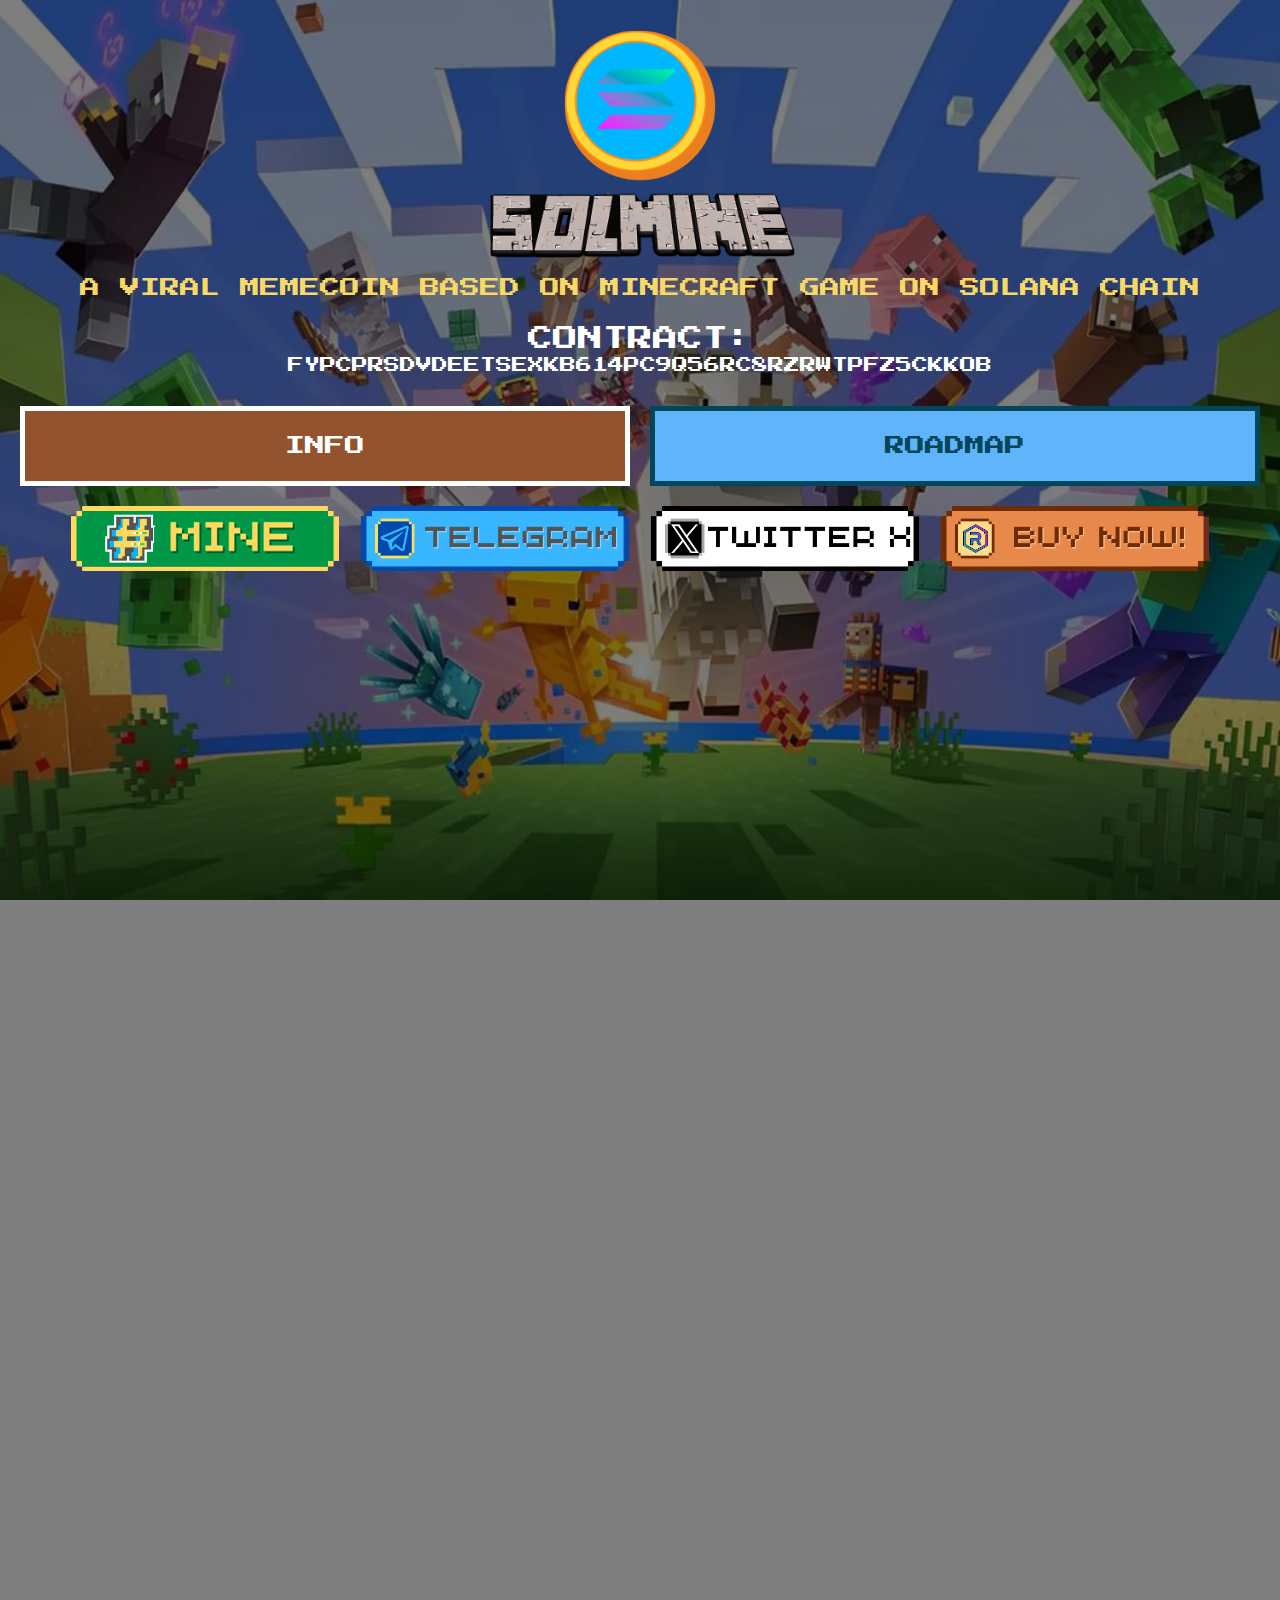
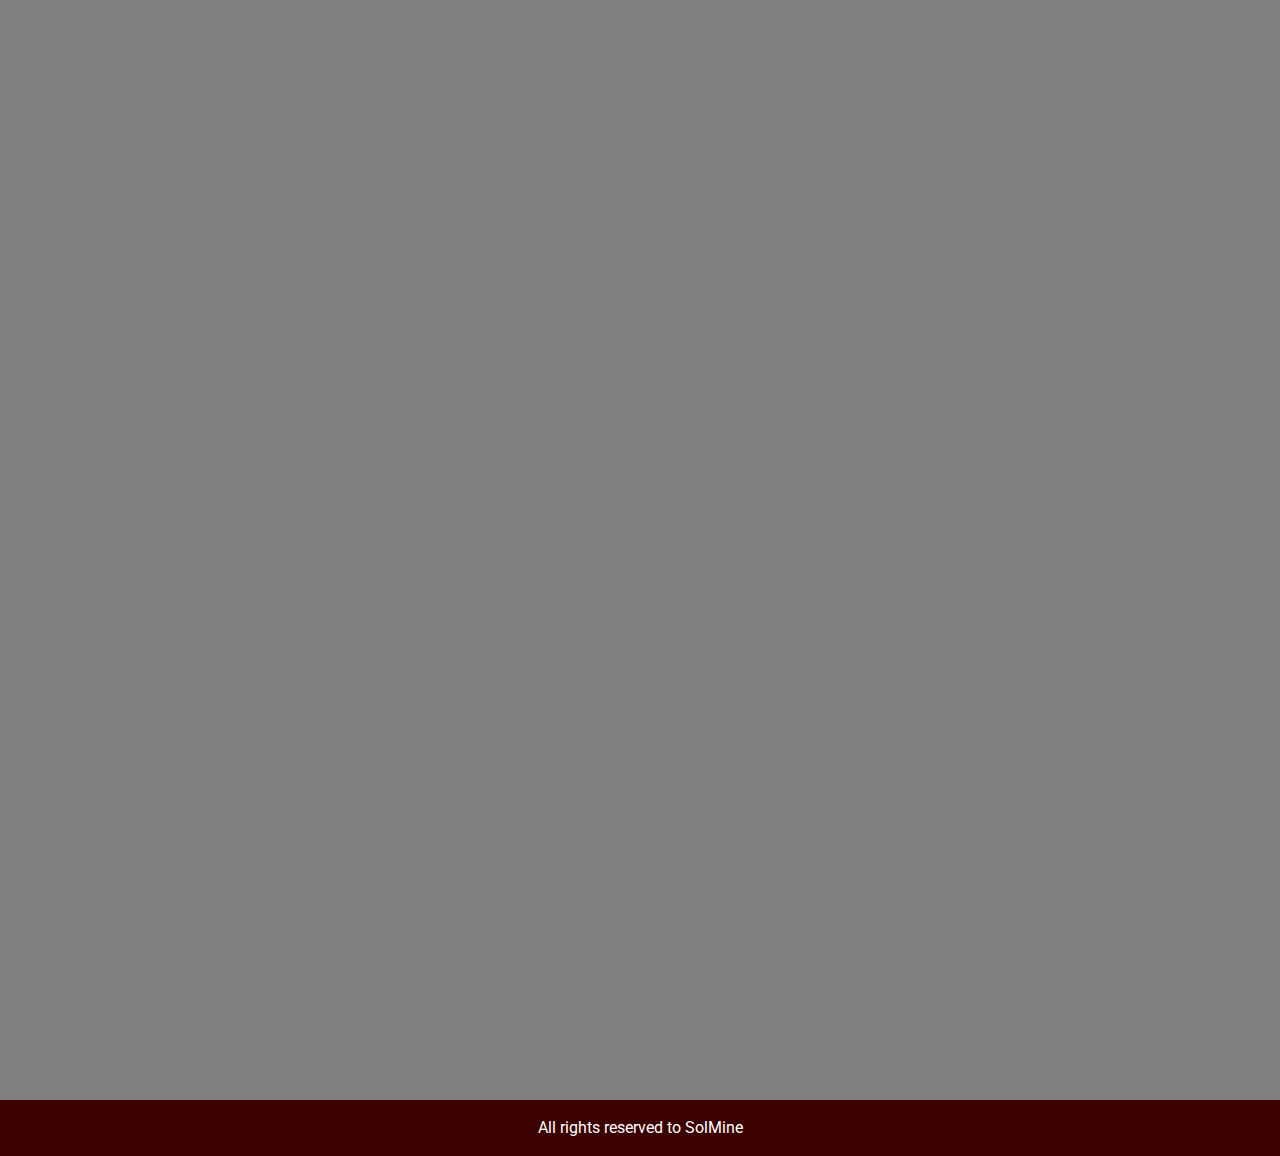
==== index.html @ 2a9747db "Update index.html" ====
<!DOCTYPE html>
<html lang="en-US">

<meta http-equiv="content-type" content="text/html;charset=UTF-8" />
<head>
	<meta charset="UTF-8">
		<title>SolMine Solana Token &#8211; A viral MemeToken based on MineCraft</title>
<meta name='robots' content='max-image-preview:large' />
<link rel="alternate" type="application/rss+xml" title="SolMine token &raquo; Feed" href="feed/index.html" />
<link rel="alternate" type="application/rss+xml" title="SolMine token &raquo; Comments Feed" href="comments/feed/index.html" />
<script>
window._wpemojiSettings = {"baseUrl":"https:\/\/s.w.org\/images\/core\/emoji\/14.0.0\/72x72\/","ext":".png","svgUrl":"https:\/\/s.w.org\/images\/core\/emoji\/14.0.0\/svg\/","svgExt":".svg","source":{"concatemoji":"https:\/\/\/wp-includes\/js\/wp-emoji-release.min.js?ver=6.3.1"}};
/*! This file is auto-generated */
!function(i,n){var o,s,e;function c(e){try{var t={supportTests:e,timestamp:(new Date).valueOf()};sessionStorage.setItem(o,JSON.stringify(t))}catch(e){}}function p(e,t,n){e.clearRect(0,0,e.canvas.width,e.canvas.height),e.fillText(t,0,0);var t=new Uint32Array(e.getImageData(0,0,e.canvas.width,e.canvas.height).data),r=(e.clearRect(0,0,e.canvas.width,e.canvas.height),e.fillText(n,0,0),new Uint32Array(e.getImageData(0,0,e.canvas.width,e.canvas.height).data));return t.every(function(e,t){return e===r[t]})}function u(e,t,n){switch(t){case"flag":return n(e,"\ud83c\udff3\ufe0f\u200d\u26a7\ufe0f","\ud83c\udff3\ufe0f\u200b\u26a7\ufe0f")?!1:!n(e,"\ud83c\uddfa\ud83c\uddf3","\ud83c\uddfa\u200b\ud83c\uddf3")&&!n(e,"\ud83c\udff4\udb40\udc67\udb40\udc62\udb40\udc65\udb40\udc6e\udb40\udc67\udb40\udc7f","\ud83c\udff4\u200b\udb40\udc67\u200b\udb40\udc62\u200b\udb40\udc65\u200b\udb40\udc6e\u200b\udb40\udc67\u200b\udb40\udc7f");case"emoji":return!n(e,"\ud83e\udef1\ud83c\udffb\u200d\ud83e\udef2\ud83c\udfff","\ud83e\udef1\ud83c\udffb\u200b\ud83e\udef2\ud83c\udfff")}return!1}function f(e,t,n){var r="undefined"!=typeof WorkerGlobalScope&&self instanceof WorkerGlobalScope?new OffscreenCanvas(300,150):i.createElement("canvas"),a=r.getContext("2d",{willReadFrequently:!0}),o=(a.textBaseline="top",a.font="600 32px Arial",{});return e.forEach(function(e){o[e]=t(a,e,n)}),o}function t(e){var t=i.createElement("script");t.src=e,t.defer=!0,i.head.appendChild(t)}"undefined"!=typeof Promise&&(o="wpEmojiSettingsSupports",s=["flag","emoji"],n.supports={everything:!0,everythingExceptFlag:!0},e=new Promise(function(e){i.addEventListener("DOMContentLoaded",e,{once:!0})}),new Promise(function(t){var n=function(){try{var e=JSON.parse(sessionStorage.getItem(o));if("object"==typeof e&&"number"==typeof e.timestamp&&(new Date).valueOf()<e.timestamp+604800&&"object"==typeof e.supportTests)return e.supportTests}catch(e){}return null}();if(!n){if("undefined"!=typeof Worker&&"undefined"!=typeof OffscreenCanvas&&"undefined"!=typeof URL&&URL.createObjectURL&&"undefined"!=typeof Blob)try{var e="postMessage("+f.toString()+"("+[JSON.stringify(s),u.toString(),p.toString()].join(",")+"));",r=new Blob([e],{type:"text/javascript"}),a=new Worker(URL.createObjectURL(r),{name:"wpTestEmojiSupports"});return void(a.onmessage=function(e){c(n=e.data),a.terminate(),t(n)})}catch(e){}c(n=f(s,u,p))}t(n)}).then(function(e){for(var t in e)n.supports[t]=e[t],n.supports.everything=n.supports.everything&&n.supports[t],"flag"!==t&&(n.supports.everythingExceptFlag=n.supports.everythingExceptFlag&&n.supports[t]);n.supports.everythingExceptFlag=n.supports.everythingExceptFlag&&!n.supports.flag,n.DOMReady=!1,n.readyCallback=function(){n.DOMReady=!0}}).then(function(){return e}).then(function(){var e;n.supports.everything||(n.readyCallback(),(e=n.source||{}).concatemoji?t(e.concatemoji):e.wpemoji&&e.twemoji&&(t(e.twemoji),t(e.wpemoji)))}))}((window,document),window._wpemojiSettings);
</script>
<style>
img.wp-smiley,
img.emoji {
	display: inline !important;
	border: none !important;
	box-shadow: none !important;
	height: 1em !important;
	width: 1em !important;
	margin: 0 0.07em !important;
	vertical-align: -0.1em !important;
	background: none !important;
	padding: 0 !important;
}
</style>
	<link rel='stylesheet' id='wp-block-library-css' href='wp-includes/css/dist/block-library/style.min9b30.css?ver=6.3.1' media='all' />
<style id='classic-theme-styles-inline-css'>
/*! This file is auto-generated */
.wp-block-button__link{color:#fff;background-color:#32373c;border-radius:9999px;box-shadow:none;text-decoration:none;padding:calc(.667em + 2px) calc(1.333em + 2px);font-size:1.125em}.wp-block-file__button{background:#32373c;color:#fff;text-decoration:none}
</style>
<style id='global-styles-inline-css'>
body{--wp--preset--color--black: #000000;--wp--preset--color--cyan-bluish-gray: #abb8c3;--wp--preset--color--white: #ffffff;--wp--preset--color--pale-pink: #f78da7;--wp--preset--color--vivid-red: #cf2e2e;--wp--preset--color--luminous-vivid-orange: #ff6900;--wp--preset--color--luminous-vivid-amber: #fcb900;--wp--preset--color--light-green-cyan: #7bdcb5;--wp--preset--color--vivid-green-cyan: #00d084;--wp--preset--color--pale-cyan-blue: #8ed1fc;--wp--preset--color--vivid-cyan-blue: #0693e3;--wp--preset--color--vivid-purple: #9b51e0;--wp--preset--gradient--vivid-cyan-blue-to-vivid-purple: linear-gradient(135deg,rgba(6,147,227,1) 0%,rgb(155,81,224) 100%);--wp--preset--gradient--light-green-cyan-to-vivid-green-cyan: linear-gradient(135deg,rgb(122,220,180) 0%,rgb(0,208,130) 100%);--wp--preset--gradient--luminous-vivid-amber-to-luminous-vivid-orange: linear-gradient(135deg,rgba(252,185,0,1) 0%,rgba(255,105,0,1) 100%);--wp--preset--gradient--luminous-vivid-orange-to-vivid-red: linear-gradient(135deg,rgba(255,105,0,1) 0%,rgb(207,46,46) 100%);--wp--preset--gradient--very-light-gray-to-cyan-bluish-gray: linear-gradient(135deg,rgb(238,238,238) 0%,rgb(169,184,195) 100%);--wp--preset--gradient--cool-to-warm-spectrum: linear-gradient(135deg,rgb(74,234,220) 0%,rgb(151,120,209) 20%,rgb(207,42,186) 40%,rgb(238,44,130) 60%,rgb(251,105,98) 80%,rgb(254,248,76) 100%);--wp--preset--gradient--blush-light-purple: linear-gradient(135deg,rgb(255,206,236) 0%,rgb(152,150,240) 100%);--wp--preset--gradient--blush-bordeaux: linear-gradient(135deg,rgb(254,205,165) 0%,rgb(254,45,45) 50%,rgb(107,0,62) 100%);--wp--preset--gradient--luminous-dusk: linear-gradient(135deg,rgb(255,203,112) 0%,rgb(199,81,192) 50%,rgb(65,88,208) 100%);--wp--preset--gradient--pale-ocean: linear-gradient(135deg,rgb(255,245,203) 0%,rgb(182,227,212) 50%,rgb(51,167,181) 100%);--wp--preset--gradient--electric-grass: linear-gradient(135deg,rgb(202,248,128) 0%,rgb(113,206,126) 100%);--wp--preset--gradient--midnight: linear-gradient(135deg,rgb(2,3,129) 0%,rgb(40,116,252) 100%);--wp--preset--font-size--small: 13px;--wp--preset--font-size--medium: 20px;--wp--preset--font-size--large: 36px;--wp--preset--font-size--x-large: 42px;--wp--preset--spacing--20: 0.44rem;--wp--preset--spacing--30: 0.67rem;--wp--preset--spacing--40: 1rem;--wp--preset--spacing--50: 1.5rem;--wp--preset--spacing--60: 2.25rem;--wp--preset--spacing--70: 3.38rem;--wp--preset--spacing--80: 5.06rem;--wp--preset--shadow--natural: 6px 6px 9px rgba(0, 0, 0, 0.2);--wp--preset--shadow--deep: 12px 12px 50px rgba(0, 0, 0, 0.4);--wp--preset--shadow--sharp: 6px 6px 0px rgba(0, 0, 0, 0.2);--wp--preset--shadow--outlined: 6px 6px 0px -3px rgba(255, 255, 255, 1), 6px 6px rgba(0, 0, 0, 1);--wp--preset--shadow--crisp: 6px 6px 0px rgba(0, 0, 0, 1);}:where(.is-layout-flex){gap: 0.5em;}:where(.is-layout-grid){gap: 0.5em;}body .is-layout-flow > .alignleft{float: left;margin-inline-start: 0;margin-inline-end: 2em;}body .is-layout-flow > .alignright{float: right;margin-inline-start: 2em;margin-inline-end: 0;}body .is-layout-flow > .aligncenter{margin-left: auto !important;margin-right: auto !important;}body .is-layout-constrained > .alignleft{float: left;margin-inline-start: 0;margin-inline-end: 2em;}body .is-layout-constrained > .alignright{float: right;margin-inline-start: 2em;margin-inline-end: 0;}body .is-layout-constrained > .aligncenter{margin-left: auto !important;margin-right: auto !important;}body .is-layout-constrained > :where(:not(.alignleft):not(.alignright):not(.alignfull)){max-width: var(--wp--style--global--content-size);margin-left: auto !important;margin-right: auto !important;}body .is-layout-constrained > .alignwide{max-width: var(--wp--style--global--wide-size);}body .is-layout-flex{display: flex;}body .is-layout-flex{flex-wrap: wrap;align-items: center;}body .is-layout-flex > *{margin: 0;}body .is-layout-grid{display: grid;}body .is-layout-grid > *{margin: 0;}:where(.wp-block-columns.is-layout-flex){gap: 2em;}:where(.wp-block-columns.is-layout-grid){gap: 2em;}:where(.wp-block-post-template.is-layout-flex){gap: 1.25em;}:where(.wp-block-post-template.is-layout-grid){gap: 1.25em;}.has-black-color{color: var(--wp--preset--color--black) !important;}.has-cyan-bluish-gray-color{color: var(--wp--preset--color--cyan-bluish-gray) !important;}.has-white-color{color: var(--wp--preset--color--white) !important;}.has-pale-pink-color{color: var(--wp--preset--color--pale-pink) !important;}.has-vivid-red-color{color: var(--wp--preset--color--vivid-red) !important;}.has-luminous-vivid-orange-color{color: var(--wp--preset--color--luminous-vivid-orange) !important;}.has-luminous-vivid-amber-color{color: var(--wp--preset--color--luminous-vivid-amber) !important;}.has-light-green-cyan-color{color: var(--wp--preset--color--light-green-cyan) !important;}.has-vivid-green-cyan-color{color: var(--wp--preset--color--vivid-green-cyan) !important;}.has-pale-cyan-blue-color{color: var(--wp--preset--color--pale-cyan-blue) !important;}.has-vivid-cyan-blue-color{color: var(--wp--preset--color--vivid-cyan-blue) !important;}.has-vivid-purple-color{color: var(--wp--preset--color--vivid-purple) !important;}.has-black-background-color{background-color: var(--wp--preset--color--black) !important;}.has-cyan-bluish-gray-background-color{background-color: var(--wp--preset--color--cyan-bluish-gray) !important;}.has-white-background-color{background-color: var(--wp--preset--color--white) !important;}.has-pale-pink-background-color{background-color: var(--wp--preset--color--pale-pink) !important;}.has-vivid-red-background-color{background-color: var(--wp--preset--color--vivid-red) !important;}.has-luminous-vivid-orange-background-color{background-color: var(--wp--preset--color--luminous-vivid-orange) !important;}.has-luminous-vivid-amber-background-color{background-color: var(--wp--preset--color--luminous-vivid-amber) !important;}.has-light-green-cyan-background-color{background-color: var(--wp--preset--color--light-green-cyan) !important;}.has-vivid-green-cyan-background-color{background-color: var(--wp--preset--color--vivid-green-cyan) !important;}.has-pale-cyan-blue-background-color{background-color: var(--wp--preset--color--pale-cyan-blue) !important;}.has-vivid-cyan-blue-background-color{background-color: var(--wp--preset--color--vivid-cyan-blue) !important;}.has-vivid-purple-background-color{background-color: var(--wp--preset--color--vivid-purple) !important;}.has-black-border-color{border-color: var(--wp--preset--color--black) !important;}.has-cyan-bluish-gray-border-color{border-color: var(--wp--preset--color--cyan-bluish-gray) !important;}.has-white-border-color{border-color: var(--wp--preset--color--white) !important;}.has-pale-pink-border-color{border-color: var(--wp--preset--color--pale-pink) !important;}.has-vivid-red-border-color{border-color: var(--wp--preset--color--vivid-red) !important;}.has-luminous-vivid-orange-border-color{border-color: var(--wp--preset--color--luminous-vivid-orange) !important;}.has-luminous-vivid-amber-border-color{border-color: var(--wp--preset--color--luminous-vivid-amber) !important;}.has-light-green-cyan-border-color{border-color: var(--wp--preset--color--light-green-cyan) !important;}.has-vivid-green-cyan-border-color{border-color: var(--wp--preset--color--vivid-green-cyan) !important;}.has-pale-cyan-blue-border-color{border-color: var(--wp--preset--color--pale-cyan-blue) !important;}.has-vivid-cyan-blue-border-color{border-color: var(--wp--preset--color--vivid-cyan-blue) !important;}.has-vivid-purple-border-color{border-color: var(--wp--preset--color--vivid-purple) !important;}.has-vivid-cyan-blue-to-vivid-purple-gradient-background{background: var(--wp--preset--gradient--vivid-cyan-blue-to-vivid-purple) !important;}.has-light-green-cyan-to-vivid-green-cyan-gradient-background{background: var(--wp--preset--gradient--light-green-cyan-to-vivid-green-cyan) !important;}.has-luminous-vivid-amber-to-luminous-vivid-orange-gradient-background{background: var(--wp--preset--gradient--luminous-vivid-amber-to-luminous-vivid-orange) !important;}.has-luminous-vivid-orange-to-vivid-red-gradient-background{background: var(--wp--preset--gradient--luminous-vivid-orange-to-vivid-red) !important;}.has-very-light-gray-to-cyan-bluish-gray-gradient-background{background: var(--wp--preset--gradient--very-light-gray-to-cyan-bluish-gray) !important;}.has-cool-to-warm-spectrum-gradient-background{background: var(--wp--preset--gradient--cool-to-warm-spectrum) !important;}.has-blush-light-purple-gradient-background{background: var(--wp--preset--gradient--blush-light-purple) !important;}.has-blush-bordeaux-gradient-background{background: var(--wp--preset--gradient--blush-bordeaux) !important;}.has-luminous-dusk-gradient-background{background: var(--wp--preset--gradient--luminous-dusk) !important;}.has-pale-ocean-gradient-background{background: var(--wp--preset--gradient--pale-ocean) !important;}.has-electric-grass-gradient-background{background: var(--wp--preset--gradient--electric-grass) !important;}.has-midnight-gradient-background{background: var(--wp--preset--gradient--midnight) !important;}.has-small-font-size{font-size: var(--wp--preset--font-size--small) !important;}.has-medium-font-size{font-size: var(--wp--preset--font-size--medium) !important;}.has-large-font-size{font-size: var(--wp--preset--font-size--large) !important;}.has-x-large-font-size{font-size: var(--wp--preset--font-size--x-large) !important;}
.wp-block-navigation a:where(:not(.wp-element-button)){color: inherit;}
:where(.wp-block-post-template.is-layout-flex){gap: 1.25em;}:where(.wp-block-post-template.is-layout-grid){gap: 1.25em;}
:where(.wp-block-columns.is-layout-flex){gap: 2em;}:where(.wp-block-columns.is-layout-grid){gap: 2em;}
.wp-block-pullquote{font-size: 1.5em;line-height: 1.6;}
</style>
<link rel='stylesheet' id='hello-elementor-css' href='wp-content/themes/hello-elementor/style.min1102.css?ver=2.8.1' media='all' />
<link rel='stylesheet' id='hello-elementor-theme-style-css' href='wp-content/themes/hello-elementor/theme.min1102.css?ver=2.8.1' media='all' />
<link rel='stylesheet' id='elementor-frontend-css' href='wp-content/plugins/elementor/assets/css/frontend-lite.minafc7.css?ver=3.16.4' media='all' />
<link rel='stylesheet' id='elementor-post-10-css' href='wp-content/uploads/elementor/css/post-1015c7.css?ver=1695624602' media='all' />
<link rel='stylesheet' id='elementor-lazyload-css' href='wp-content/plugins/elementor/assets/css/modules/lazyload/frontend.minafc7.css?ver=3.16.4' media='all' />
<link rel='stylesheet' id='swiper-css' href='wp-content/plugins/elementor/assets/lib/swiper/v8/css/swiper.min94a4.css?ver=8.4.5' media='all' />
<link rel='stylesheet' id='elementor-pro-css' href='wp-content/plugins/elementor-pro/assets/css/frontend-lite.min6b60.css?ver=3.16.2' media='all' />
<link rel='stylesheet' id='elementor-post-2-css' href='wp-content/uploads/elementor/css/post-2a2db.css?ver=1695904246' media='all' />
<link rel='stylesheet' id='google-fonts-1-css' href='https://fonts.googleapis.com/css?family=Roboto%3A100%2C100italic%2C200%2C200italic%2C300%2C300italic%2C400%2C400italic%2C500%2C500italic%2C600%2C600italic%2C700%2C700italic%2C800%2C800italic%2C900%2C900italic%7CRoboto+Slab%3A100%2C100italic%2C200%2C200italic%2C300%2C300italic%2C400%2C400italic%2C500%2C500italic%2C600%2C600italic%2C700%2C700italic%2C800%2C800italic%2C900%2C900italic%7CPress+Start+2P%3A100%2C100italic%2C200%2C200italic%2C300%2C300italic%2C400%2C400italic%2C500%2C500italic%2C600%2C600italic%2C700%2C700italic%2C800%2C800italic%2C900%2C900italic&amp;display=swap&amp;ver=6.3.1' media='all' />
<link rel="preconnect" href="https://fonts.gstatic.com/" crossorigin><script src='wp-includes/js/jquery/jquery.min3088.js?ver=3.7.0' id='jquery-core-js'></script>
<script src='wp-includes/js/jquery/jquery-migrate.min5589.js?ver=3.4.1' id='jquery-migrate-js'></script>
<link rel="https://api.w.org/" href="wp-json/index.html" /><link rel="alternate" type="application/json" href="wp-json/wp/v2/pages/2.json" /><link rel="EditURI" type="application/rsd+xml" title="RSD" href="xmlrpc0db0.php?rsd" />

<link rel="canonical" href="index.html" />
<link rel='shortlink' href='index.html' />
<link rel="alternate" type="application/json+oembed" href="F" />
<link rel="alternate" type="text/xml+oembed" href="" />
<meta name="generator" content="Elementor 3.16.4; features: e_dom_optimization, e_optimized_assets_loading, e_optimized_css_loading, e_font_icon_svg, additional_custom_breakpoints; settings: css_print_method-external, google_font-enabled, font_display-swap">
<link rel="icon" href="wp-content/uploads/2023/09/SolMine2-150x150.png" sizes="32x32" />
<link rel="icon" href="wp-content/uploads/2023/09/SolMine2-300x300.png" sizes="192x192" />
<link rel="apple-touch-icon" href="wp-content/uploads/2023/09/SolMine2-300x300.png" />
<meta name="msapplication-TileImage" content="wp-content/uploads/2023/09/SolMine2-300x300.png" />
	<meta name="viewport" content="width=device-width, initial-scale=1.0, viewport-fit=cover" /></head>
<body class="home page-template page-template-elementor_canvas page page-id-2 wp-custom-logo e-lazyload elementor-default elementor-template-canvas elementor-kit-10 elementor-page elementor-page-2">
			<div data-elementor-type="wp-page" data-elementor-id="2" class="elementor elementor-2" data-elementor-post-type="page">
							<div class="elementor-element elementor-element-16bfe32 e-flex e-con-boxed e-con e-parent" data-id="16bfe32" data-element_type="container" data-settings="{&quot;background_background&quot;:&quot;classic&quot;,&quot;container_type&quot;:&quot;flex&quot;,&quot;content_width&quot;:&quot;boxed&quot;}" data-e-bg-lazyload="" data-core-v316-plus="true">
					<div class="e-con-inner">
				<div class="elementor-element elementor-element-051b4f2 elementor-invisible elementor-widget elementor-widget-image" data-id="051b4f2" data-element_type="widget" data-settings="{&quot;_animation&quot;:&quot;lightSpeedIn&quot;}" data-widget_type="image.default">
				<div class="elementor-widget-container">
			<style>/*! elementor - v3.16.0 - 20-09-2023 */
.elementor-widget-image{text-align:center}.elementor-widget-image a{display:inline-block}.elementor-widget-image a img[src$=".svg"]{width:48px}.elementor-widget-image img{vertical-align:middle;display:inline-block}</style>												<img decoding="async" fetchpriority="high" width="404" height="404" src="wp-content/uploads/2023/09/SOLMINE-TOKEN.png" class="attachment-full size-full wp-image-12" alt="" sizes="(max-width: 404px) 100vw, 404px" />															</div>
				</div>
				<div class="elementor-element elementor-element-fb9cb9d elementor-invisible elementor-widget elementor-widget-image" data-id="fb9cb9d" data-element_type="widget" data-settings="{&quot;_animation&quot;:&quot;slideInLeft&quot;}" data-widget_type="image.default">
				<div class="elementor-widget-container">
															<img decoding="async" width="1772" height="312" src="wp-content/uploads/2023/09/f38ee628-c822-4c66-a842-1fd0e4d230cc.png" class="attachment-full size-full wp-image-27" alt="" sizes="(max-width: 1772px) 100vw, 1772px" />															</div>
				</div>
				<div class="elementor-element elementor-element-71a280d elementor-invisible elementor-widget elementor-widget-heading" data-id="71a280d" data-element_type="widget" data-settings="{&quot;_animation&quot;:&quot;slideInDown&quot;}" data-widget_type="heading.default">
				<div class="elementor-widget-container">
			<style>/*! elementor - v3.16.0 - 20-09-2023 */
.elementor-heading-title{padding:0;margin:0;line-height:1}.elementor-widget-heading .elementor-heading-title[class*=elementor-size-]>a{color:inherit;font-size:inherit;line-height:inherit}.elementor-widget-heading .elementor-heading-title.elementor-size-small{font-size:15px}.elementor-widget-heading .elementor-heading-title.elementor-size-medium{font-size:19px}.elementor-widget-heading .elementor-heading-title.elementor-size-large{font-size:29px}.elementor-widget-heading .elementor-heading-title.elementor-size-xl{font-size:39px}.elementor-widget-heading .elementor-heading-title.elementor-size-xxl{font-size:59px}</style><h3 class="elementor-heading-title elementor-size-default">A viral memecoin based on MineCraft game on Solana Chain</h3>	
	</div>
				</div>
				<div class="elementor-element elementor-element-840b1c1 elementor-hidden-mobile elementor-invisible elementor-widget elementor-widget-heading" data-id="840b1c1" data-element_type="widget" data-settings="{&quot;_animation&quot;:&quot;slideInDown&quot;}" data-widget_type="heading.default">
				<div class="elementor-widget-container">
			<h2 class="elementor-heading-title elementor-size-default">Contract:<br><span style="font-size:16px">FYpcprsdvdeetsExkb614pC9Q56rC8rZrWtpfz5CKkoB</span></h2>		</div>
				</div>
				<div class="elementor-element elementor-element-e2dd999 elementor-hidden-desktop elementor-hidden-tablet elementor-invisible elementor-widget elementor-widget-heading" data-id="e2dd999" data-element_type="widget" data-settings="{&quot;_animation&quot;:&quot;slideInDown&quot;}" data-widget_type="heading.default">
				<div class="elementor-widget-container">
			<h2 class="elementor-heading-title elementor-size-default">Contract:<br><span style="font-size:8px">FYpcprsdvdeetsExkb614pC9Q56rC8rZrWtpfz5CKkoB</span></h2>		</div>
				</div>
		<div class="elementor-element elementor-element-8f4be4c e-grid e-con-boxed e-con e-child" data-id="8f4be4c" data-element_type="container" data-settings="{&quot;container_type&quot;:&quot;grid&quot;,&quot;grid_columns_grid&quot;:{&quot;unit&quot;:&quot;fr&quot;,&quot;size&quot;:2,&quot;sizes&quot;:[]},&quot;grid_rows_grid&quot;:{&quot;unit&quot;:&quot;fr&quot;,&quot;size&quot;:1,&quot;sizes&quot;:[]},&quot;content_width&quot;:&quot;boxed&quot;,&quot;grid_outline&quot;:&quot;yes&quot;,&quot;grid_columns_grid_tablet&quot;:{&quot;unit&quot;:&quot;fr&quot;,&quot;size&quot;:&quot;&quot;,&quot;sizes&quot;:[]},&quot;grid_columns_grid_mobile&quot;:{&quot;unit&quot;:&quot;fr&quot;,&quot;size&quot;:1,&quot;sizes&quot;:[]},&quot;grid_rows_grid_tablet&quot;:{&quot;unit&quot;:&quot;fr&quot;,&quot;size&quot;:&quot;&quot;,&quot;sizes&quot;:[]},&quot;grid_rows_grid_mobile&quot;:{&quot;unit&quot;:&quot;fr&quot;,&quot;size&quot;:&quot;&quot;,&quot;sizes&quot;:[]},&quot;grid_auto_flow&quot;:&quot;row&quot;,&quot;grid_auto_flow_tablet&quot;:&quot;row&quot;,&quot;grid_auto_flow_mobile&quot;:&quot;row&quot;}">
					<div class="e-con-inner">
				<div class="elementor-element elementor-element-2dc95fb elementor-align-justify elementor-widget elementor-widget-button" data-id="2dc95fb" data-element_type="widget" data-widget_type="button.default">
				<div class="elementor-widget-container">
					<div class="elementor-button-wrapper">
			<a class="elementor-button elementor-button-link elementor-size-xl" href="#info">
						<span class="elementor-button-content-wrapper">
						<span class="elementor-button-text">INFO</span>
		</span>
					</a>
		</div>
				</div>
				</div>
				<div class="elementor-element elementor-element-62e0d7e elementor-align-justify elementor-widget elementor-widget-button" data-id="62e0d7e" data-element_type="widget" data-widget_type="button.default">
				<div class="elementor-widget-container">
					<div class="elementor-button-wrapper">
			<a class="elementor-button elementor-button-link elementor-size-xl" href="#roadmap">
						<span class="elementor-button-content-wrapper">
						<span class="elementor-button-text">ROADMAP</span>
		</span>
					</a>
		</div>
				</div>
				</div>
					</div>
				</div>
		<div class="elementor-element elementor-element-6ee6775 e-grid e-con-boxed elementor-invisible e-con e-child" data-id="6ee6775" data-element_type="container" data-settings="{&quot;container_type&quot;:&quot;grid&quot;,&quot;grid_columns_grid&quot;:{&quot;unit&quot;:&quot;fr&quot;,&quot;size&quot;:4,&quot;sizes&quot;:[]},&quot;grid_rows_grid&quot;:{&quot;unit&quot;:&quot;fr&quot;,&quot;size&quot;:1,&quot;sizes&quot;:[]},&quot;animation&quot;:&quot;slideInUp&quot;,&quot;grid_columns_grid_tablet&quot;:{&quot;unit&quot;:&quot;fr&quot;,&quot;size&quot;:2,&quot;sizes&quot;:[]},&quot;content_width&quot;:&quot;boxed&quot;,&quot;grid_outline&quot;:&quot;yes&quot;,&quot;grid_columns_grid_mobile&quot;:{&quot;unit&quot;:&quot;fr&quot;,&quot;size&quot;:1,&quot;sizes&quot;:[]},&quot;grid_rows_grid_tablet&quot;:{&quot;unit&quot;:&quot;fr&quot;,&quot;size&quot;:&quot;&quot;,&quot;sizes&quot;:[]},&quot;grid_rows_grid_mobile&quot;:{&quot;unit&quot;:&quot;fr&quot;,&quot;size&quot;:&quot;&quot;,&quot;sizes&quot;:[]},&quot;grid_auto_flow&quot;:&quot;row&quot;,&quot;grid_auto_flow_tablet&quot;:&quot;row&quot;,&quot;grid_auto_flow_mobile&quot;:&quot;row&quot;}">
					<div class="e-con-inner">
				<div class="elementor-element elementor-element-bb57754 elementor-widget elementor-widget-image" data-id="bb57754" data-element_type="widget" data-widget_type="image.default">
				<div class="elementor-widget-container">
															<img decoding="async" width="500" height="120" src="wp-content/uploads/2023/09/SolMine.png" class="elementor-animation-grow attachment-full size-full wp-image-51" alt=""  sizes="(max-width: 500px) 100vw, 500px" />															</div>
				</div>
				<div class="elementor-element elementor-element-5bb5a86 elementor-widget elementor-widget-image" data-id="5bb5a86" data-element_type="widget" data-widget_type="image.default">
				<div class="elementor-widget-container">
																<a href="https://t.me/SolMinetoken" target="_blank">
							<img decoding="async" loading="lazy" width="500" height="120" src="wp-content/uploads/2023/09/SolMine-copia.png" class="elementor-animation-grow attachment-full size-full wp-image-58" alt=""  sizes="(max-width: 500px) 100vw, 500px" />								</a>
															</div>
				</div>
				<div class="elementor-element elementor-element-7014618 elementor-widget elementor-widget-image" data-id="7014618" data-element_type="widget" data-widget_type="image.default">
				<div class="elementor-widget-container">
																<a href="https://twitter.com/SolmineToken" target="_blank">
							<img decoding="async" loading="lazy" width="500" height="120" src="wp-content/uploads/2023/09/SolMine-copia-2.png" class="elementor-animation-grow attachment-full size-full wp-image-71" alt="" sizes="(max-width: 500px) 100vw, 500px" />								</a>
															</div>
				</div>
				<div class="elementor-element elementor-element-2e62ba2 elementor-widget elementor-widget-image" data-id="2e62ba2" data-element_type="widget" data-widget_type="image.default">
				<div class="elementor-widget-container">
																<a href="" target="_blank">
							<img decoding="async" loading="lazy" width="500" height="120" src="wp-content/uploads/2023/09/SolMine-copia-3.png" class="elementor-animation-grow attachment-full size-full wp-image-75" alt=""  sizes="(max-width: 500px) 100vw, 500px" />								</a>
															</div>
				</div>
					</div>
				</div>
					</div>
				</div>
		<div class="elementor-element elementor-element-22d8237 e-flex e-con-boxed e-con e-parent" data-id="22d8237" data-element_type="container" id="info" data-settings="{&quot;background_background&quot;:&quot;classic&quot;,&quot;container_type&quot;:&quot;flex&quot;,&quot;content_width&quot;:&quot;boxed&quot;}" data-e-bg-lazyload="" data-core-v316-plus="true">
					<div class="e-con-inner">
		<div class="elementor-element elementor-element-b2aee00 e-con-full e-flex e-con e-child" data-id="b2aee00" data-element_type="container" data-settings="{&quot;content_width&quot;:&quot;full&quot;,&quot;container_type&quot;:&quot;flex&quot;}">
				</div>
		<div class="elementor-element elementor-element-db1de67 e-con-full e-flex e-con e-child" data-id="db1de67" data-element_type="container" data-settings="{&quot;content_width&quot;:&quot;full&quot;,&quot;container_type&quot;:&quot;flex&quot;}">
				<div class="elementor-element elementor-element-1b19c75 elementor-invisible elementor-widget elementor-widget-heading" data-id="1b19c75" data-element_type="widget" data-settings="{&quot;_animation&quot;:&quot;slideInDown&quot;}" data-widget_type="heading.default">
				<div class="elementor-widget-container">
			<h3 class="elementor-heading-title elementor-size-default">We are inspired in Minecraft, a game we love let's go guys ride whit us and increase visibility to go viral.<br><br>

</h3>		</div>
				</div>
				<div class="elementor-element elementor-element-c4850b3 elementor-invisible elementor-widget elementor-widget-heading" data-id="c4850b3" data-element_type="widget" data-settings="{&quot;_animation&quot;:&quot;slideInDown&quot;}" data-widget_type="heading.default">
				<div class="elementor-widget-container">
			<p class="elementor-heading-title elementor-size-default">Supply: 1,000,000,000<br>30% Liquidity<br>30% Private Sale<br>5% Team<br>2% Marketing<br>33% Burn
		</div>
				</div>
				</div>
		<div class="elementor-element elementor-element-ccc220f e-con-full e-flex e-con e-child" data-id="ccc220f" data-element_type="container" data-settings="{&quot;content_width&quot;:&quot;full&quot;,&quot;container_type&quot;:&quot;flex&quot;}">
				</div>
					</div>
				</div>
		<div class="elementor-element elementor-element-33d8d9b e-flex e-con-boxed e-con e-parent" data-id="33d8d9b" data-element_type="container" id="roadmap" data-settings="{&quot;background_background&quot;:&quot;classic&quot;,&quot;container_type&quot;:&quot;flex&quot;,&quot;content_width&quot;:&quot;boxed&quot;}" data-e-bg-lazyload="" data-core-v316-plus="true">
					<div class="e-con-inner">
		<div class="elementor-element elementor-element-9bf0bea e-con-full e-flex e-con e-child" data-id="9bf0bea" data-element_type="container" data-settings="{&quot;content_width&quot;:&quot;full&quot;,&quot;container_type&quot;:&quot;flex&quot;}">
				</div>
		<div class="elementor-element elementor-element-12fd777 e-con-full e-flex e-con e-child" data-id="12fd777" data-element_type="container" data-settings="{&quot;content_width&quot;:&quot;full&quot;,&quot;container_type&quot;:&quot;flex&quot;}">
				<div class="elementor-element elementor-element-bc507f0 elementor-invisible elementor-widget elementor-widget-heading" data-id="bc507f0" data-element_type="widget" data-settings="{&quot;_animation&quot;:&quot;slideInDown&quot;}" data-widget_type="heading.default">
				<div class="elementor-widget-container">
			<h3 class="elementor-heading-title elementor-size-default">Roadmap</h3>		</div>
				</div>
				<div class="elementor-element elementor-element-1781c94 elementor-invisible elementor-widget elementor-widget-heading" data-id="1781c94" data-element_type="widget" data-settings="{&quot;_animation&quot;:&quot;slideInDown&quot;}" data-widget_type="heading.default">
				<div class="elementor-widget-container">
			<p class="elementor-heading-title elementor-size-default">Stage 1: Launch, Marketing, 100 members on Telegram</p>		</div>
				</div>
				<div class="elementor-element elementor-element-e4951f1 elementor-invisible elementor-widget elementor-widget-heading" data-id="e4951f1" data-element_type="widget" data-settings="{&quot;_animation&quot;:&quot;slideInDown&quot;}" data-widget_type="heading.default">
				<div class="elementor-widget-container">
			<p class="elementor-heading-title elementor-size-default">Stage 2: Buy Holders competition</p>		</div>
				</div>
				<div class="elementor-element elementor-element-f043409 elementor-invisible elementor-widget elementor-widget-heading" data-id="f043409" data-element_type="widget" data-settings="{&quot;_animation&quot;:&quot;slideInDown&quot;}" data-widget_type="heading.default">
				<div class="elementor-widget-container">
			<p class="elementor-heading-title elementor-size-default">Stage 3: CEX Listing</p>		</div>
				</div>
				</div>
		<div class="elementor-element elementor-element-52f1c74 e-con-full e-flex e-con e-child" data-id="52f1c74" data-element_type="container" data-settings="{&quot;content_width&quot;:&quot;full&quot;,&quot;container_type&quot;:&quot;flex&quot;}">
				</div>
					</div>
				</div>
		<div class="elementor-element elementor-element-4d1be4e e-flex e-con-boxed e-con e-parent" data-id="4d1be4e" data-element_type="container" data-settings="{&quot;background_background&quot;:&quot;classic&quot;,&quot;container_type&quot;:&quot;flex&quot;,&quot;content_width&quot;:&quot;boxed&quot;}" data-core-v316-plus="true">
					<div class="e-con-inner">
		<div class="elementor-element elementor-element-fdae6a9 e-flex e-con-boxed e-con e-child" data-id="fdae6a9" data-element_type="container" data-settings="{&quot;container_type&quot;:&quot;flex&quot;,&quot;content_width&quot;:&quot;boxed&quot;}">
					<div class="e-con-inner">
				<div class="elementor-element elementor-element-bc14c57 elementor-widget elementor-widget-heading" data-id="bc14c57" data-element_type="widget" data-widget_type="heading.default">
				<div class="elementor-widget-container">
			<p class="elementor-heading-title elementor-size-default">All rights reserved to SolMine</p>		</div>
				</div>
					</div>
				</div>
					</div>
				</div>
							</div>
					<script type='text/javascript'>
				const lazyloadRunObserver = () => {
					const dataAttribute = 'data-e-bg-lazyload';
					const lazyloadBackgrounds = document.querySelectorAll( `[${ dataAttribute }]:not(.lazyloaded)` );
					const lazyloadBackgroundObserver = new IntersectionObserver( ( entries ) => {
					entries.forEach( ( entry ) => {
						if ( entry.isIntersecting ) {
							let lazyloadBackground = entry.target;
							const lazyloadSelector = lazyloadBackground.getAttribute( dataAttribute );
							if ( lazyloadSelector ) {
								lazyloadBackground = entry.target.querySelector( lazyloadSelector );
							}
							if( lazyloadBackground ) {
								lazyloadBackground.classList.add( 'lazyloaded' );
							}
							lazyloadBackgroundObserver.unobserve( entry.target );
						}
					});
					}, { rootMargin: '100px 0px 100px 0px' } );
					lazyloadBackgrounds.forEach( ( lazyloadBackground ) => {
						lazyloadBackgroundObserver.observe( lazyloadBackground );
					} );
				};
				const events = [
					'DOMContentLoaded',
					'elementor/lazyload/observe',
				];
				events.forEach( ( event ) => {
					document.addEventListener( event, lazyloadRunObserver );
				} );
			</script>
			<link rel='stylesheet' id='e-animations-css' href='wp-content/plugins/elementor/assets/lib/animations/animations.minafc7.css?ver=3.16.4' media='all' />
<script src='wp-content/themes/hello-elementor/assets/js/hello-frontend.min8a54.js?ver=1.0.0' id='hello-theme-frontend-js'></script>
<script src='wp-content/plugins/elementor-pro/assets/js/webpack-pro.runtime.min6b60.js?ver=3.16.2' id='elementor-pro-webpack-runtime-js'></script>
<script src='wp-content/plugins/elementor/assets/js/webpack.runtime.minafc7.js?ver=3.16.4' id='elementor-webpack-runtime-js'></script>
<script src='wp-content/plugins/elementor/assets/js/frontend-modules.minafc7.js?ver=3.16.4' id='elementor-frontend-modules-js'></script>
<script src='wp-includes/js/dist/vendor/wp-polyfill-inert.min0226.js?ver=3.1.2' id='wp-polyfill-inert-js'></script>
<script src='wp-includes/js/dist/vendor/regenerator-runtime.min8fa4.js?ver=0.13.11' id='regenerator-runtime-js'></script>
<script src='wp-includes/js/dist/vendor/wp-polyfill.min2c7c.js?ver=3.15.0' id='wp-polyfill-js'></script>
<script src='wp-includes/js/dist/hooks.min2ebd.js?ver=c6aec9a8d4e5a5d543a1' id='wp-hooks-js'></script>
<script src='wp-includes/js/dist/i18n.minf92f.js?ver=7701b0c3857f914212ef' id='wp-i18n-js'></script>
<script id="wp-i18n-js-after">
wp.i18n.setLocaleData( { 'text direction\u0004ltr': [ 'ltr' ] } );
</script>
<script id="elementor-pro-frontend-js-before">
var ElementorProFrontendConfig = {"ajaxurl":"https:\/\/\/wp-admin\/admin-ajax.php","nonce":"0299b0db55","urls":{"assets":"https:\/\/\/wp-content\/plugins\/elementor-pro\/assets\/","rest":"https:\/\/\/wp-json\/"},"shareButtonsNetworks":{"facebook":{"title":"Facebook","has_counter":true},"twitter":{"title":"Twitter"},"linkedin":{"title":"LinkedIn","has_counter":true},"pinterest":{"title":"Pinterest","has_counter":true},"reddit":{"title":"Reddit","has_counter":true},"vk":{"title":"VK","has_counter":true},"odnoklassniki":{"title":"OK","has_counter":true},"tumblr":{"title":"Tumblr"},"digg":{"title":"Digg"},"skype":{"title":"Skype"},"stumbleupon":{"title":"StumbleUpon","has_counter":true},"mix":{"title":"Mix"},"telegram":{"title":"Telegram"},"pocket":{"title":"Pocket","has_counter":true},"xing":{"title":"XING","has_counter":true},"whatsapp":{"title":"WhatsApp"},"email":{"title":"Email"},"print":{"title":"Print"}},"facebook_sdk":{"lang":"en_US","app_id":""},"lottie":{"defaultAnimationUrl":"https:\/\/\/wp-content\/plugins\/elementor-pro\/modules\/lottie\/assets\/animations\/default.json"}};
</script>
<script src='wp-content/plugins/elementor-pro/assets/js/frontend.min6b60.js?ver=3.16.2' id='elementor-pro-frontend-js'></script>
<script src='wp-content/plugins/elementor/assets/lib/waypoints/waypoints.min05da.js?ver=4.0.2' id='elementor-waypoints-js'></script>
<script src='wp-includes/js/jquery/ui/core.min3f14.js?ver=1.13.2' id='jquery-ui-core-js'></script>
<script id="elementor-frontend-js-before">
var elementorFrontendConfig = {"environmentMode":{"edit":false,"wpPreview":false,"isScriptDebug":false},"i18n":{"shareOnFacebook":"Share on Facebook","shareOnTwitter":"Share on Twitter","pinIt":"Pin it","download":"Download","downloadImage":"Download image","fullscreen":"Fullscreen","zoom":"Zoom","share":"Share","playVideo":"Play Video","previous":"Previous","next":"Next","close":"Close","a11yCarouselWrapperAriaLabel":"Carousel | Horizontal scrolling: Arrow Left & Right","a11yCarouselPrevSlideMessage":"Previous slide","a11yCarouselNextSlideMessage":"Next slide","a11yCarouselFirstSlideMessage":"This is the first slide","a11yCarouselLastSlideMessage":"This is the last slide","a11yCarouselPaginationBulletMessage":"Go to slide"},"is_rtl":false,"breakpoints":{"xs":0,"sm":480,"md":768,"lg":1025,"xl":1440,"xxl":1600},"responsive":{"breakpoints":{"mobile":{"label":"Mobile Portrait","value":767,"default_value":767,"direction":"max","is_enabled":true},"mobile_extra":{"label":"Mobile Landscape","value":880,"default_value":880,"direction":"max","is_enabled":false},"tablet":{"label":"Tablet Portrait","value":1024,"default_value":1024,"direction":"max","is_enabled":true},"tablet_extra":{"label":"Tablet Landscape","value":1200,"default_value":1200,"direction":"max","is_enabled":false},"laptop":{"label":"Laptop","value":1366,"default_value":1366,"direction":"max","is_enabled":false},"widescreen":{"label":"Widescreen","value":2400,"default_value":2400,"direction":"min","is_enabled":false}}},"version":"3.16.4","is_static":false,"experimentalFeatures":{"e_dom_optimization":true,"e_optimized_assets_loading":true,"e_optimized_css_loading":true,"e_font_icon_svg":true,"additional_custom_breakpoints":true,"container":true,"e_swiper_latest":true,"container_grid":true,"theme_builder_v2":true,"hello-theme-header-footer":true,"e_lazyload":true,"e_global_styleguide":true,"page-transitions":true,"notes":true,"form-submissions":true,"e_scroll_snap":true},"urls":{"assets":"https:\/\/\/wp-content\/plugins\/elementor\/assets\/"},"swiperClass":"swiper","settings":{"page":[],"editorPreferences":[]},"kit":{"active_breakpoints":["viewport_mobile","viewport_tablet"],"global_image_lightbox":"yes","lightbox_enable_counter":"yes","lightbox_enable_fullscreen":"yes","lightbox_enable_zoom":"yes","lightbox_enable_share":"yes","lightbox_title_src":"title","lightbox_description_src":"description","hello_header_logo_type":"logo","hello_header_menu_layout":"horizontal","hello_footer_logo_type":"logo"},"post":{"id":2,"title":"DogeMine%20BSC%20token%20%E2%80%93%20A%20viral%20MemeToken%20based%20on%20MineCraft","excerpt":"","featuredImage":false}};
</script>
<script src='wp-content/plugins/elementor/assets/js/frontend.minafc7.js?ver=3.16.4' id='elementor-frontend-js'></script>
<script src='wp-content/plugins/elementor-pro/assets/js/elements-handlers.min6b60.js?ver=3.16.2' id='pro-elements-handlers-js'></script>
	</body>

</html>
---- wp-includes/css/dist/block-library/style.min9b30.css ----
@charset "UTF-8";.wp-block-archives{box-sizing:border-box}.wp-block-archives-dropdown label{display:block}.wp-block-avatar{line-height:0}.wp-block-avatar,.wp-block-avatar img{box-sizing:border-box}.wp-block-avatar.aligncenter{text-align:center}.wp-block-audio{box-sizing:border-box}.wp-block-audio figcaption{margin-bottom:1em;margin-top:.5em}.wp-block-audio audio{min-width:300px;width:100%}.wp-block-button__link{box-sizing:border-box;cursor:pointer;display:inline-block;text-align:center;word-break:break-word}.wp-block-button__link.aligncenter{text-align:center}.wp-block-button__link.alignright{text-align:right}:where(.wp-block-button__link){border-radius:9999px;box-shadow:none;padding:calc(.667em + 2px) calc(1.333em + 2px);text-decoration:none}.wp-block-button[style*=text-decoration] .wp-block-button__link{text-decoration:inherit}.wp-block-buttons>.wp-block-button.has-custom-width{max-width:none}.wp-block-buttons>.wp-block-button.has-custom-width .wp-block-button__link{width:100%}.wp-block-buttons>.wp-block-button.has-custom-font-size .wp-block-button__link{font-size:inherit}.wp-block-buttons>.wp-block-button.wp-block-button__width-25{width:calc(25% - var(--wp--style--block-gap, .5em)*.75)}.wp-block-buttons>.wp-block-button.wp-block-button__width-50{width:calc(50% - var(--wp--style--block-gap, .5em)*.5)}.wp-block-buttons>.wp-block-button.wp-block-button__width-75{width:calc(75% - var(--wp--style--block-gap, .5em)*.25)}.wp-block-buttons>.wp-block-button.wp-block-button__width-100{flex-basis:100%;width:100%}.wp-block-buttons.is-vertical>.wp-block-button.wp-block-button__width-25{width:25%}.wp-block-buttons.is-vertical>.wp-block-button.wp-block-button__width-50{width:50%}.wp-block-buttons.is-vertical>.wp-block-button.wp-block-button__width-75{width:75%}.wp-block-button.is-style-squared,.wp-block-button__link.wp-block-button.is-style-squared{border-radius:0}.wp-block-button.no-border-radius,.wp-block-button__link.no-border-radius{border-radius:0!important}.wp-block-button .wp-block-button__link.is-style-outline,.wp-block-button.is-style-outline>.wp-block-button__link{border:2px solid;padding:.667em 1.333em}.wp-block-button .wp-block-button__link.is-style-outline:not(.has-text-color),.wp-block-button.is-style-outline>.wp-block-button__link:not(.has-text-color){color:currentColor}.wp-block-button .wp-block-button__link.is-style-outline:not(.has-background),.wp-block-button.is-style-outline>.wp-block-button__link:not(.has-background){background-color:transparent;background-image:none}.wp-block-button .wp-block-button__link:where(.has-border-color){border-width:initial}.wp-block-button .wp-block-button__link:where([style*=border-top-color]){border-top-width:medium}.wp-block-button .wp-block-button__link:where([style*=border-right-color]){border-right-width:medium}.wp-block-button .wp-block-button__link:where([style*=border-bottom-color]){border-bottom-width:medium}.wp-block-button .wp-block-button__link:where([style*=border-left-color]){border-left-width:medium}.wp-block-button .wp-block-button__link:where([style*=border-style]){border-width:initial}.wp-block-button .wp-block-button__link:where([style*=border-top-style]){border-top-width:medium}.wp-block-button .wp-block-button__link:where([style*=border-right-style]){border-right-width:medium}.wp-block-button .wp-block-button__link:where([style*=border-bottom-style]){border-bottom-width:medium}.wp-block-button .wp-block-button__link:where([style*=border-left-style]){border-left-width:medium}.wp-block-buttons.is-vertical{flex-direction:column}.wp-block-buttons.is-vertical>.wp-block-button:last-child{margin-bottom:0}.wp-block-buttons>.wp-block-button{display:inline-block;margin:0}.wp-block-buttons.is-content-justification-left{justify-content:flex-start}.wp-block-buttons.is-content-justification-left.is-vertical{align-items:flex-start}.wp-block-buttons.is-content-justification-center{justify-content:center}.wp-block-buttons.is-content-justification-center.is-vertical{align-items:center}.wp-block-buttons.is-content-justification-right{justify-content:flex-end}.wp-block-buttons.is-content-justification-right.is-vertical{align-items:flex-end}.wp-block-buttons.is-content-justification-space-between{justify-content:space-between}.wp-block-buttons.aligncenter{text-align:center}.wp-block-buttons:not(.is-content-justification-space-between,.is-content-justification-right,.is-content-justification-left,.is-content-justification-center) .wp-block-button.aligncenter{margin-left:auto;margin-right:auto;width:100%}.wp-block-buttons[style*=text-decoration] .wp-block-button,.wp-block-buttons[style*=text-decoration] .wp-block-button__link{text-decoration:inherit}.wp-block-buttons.has-custom-font-size .wp-block-button__link{font-size:inherit}.wp-block-button.aligncenter,.wp-block-calendar{text-align:center}.wp-block-calendar td,.wp-block-calendar th{border:1px solid;padding:.25em}.wp-block-calendar th{font-weight:400}.wp-block-calendar caption{background-color:inherit}.wp-block-calendar table{border-collapse:collapse;width:100%}.wp-block-calendar table:where(:not(.has-text-color)){color:#40464d}.wp-block-calendar table:where(:not(.has-text-color)) td,.wp-block-calendar table:where(:not(.has-text-color)) th{border-color:#ddd}.wp-block-calendar table.has-background th{background-color:inherit}.wp-block-calendar table.has-text-color th{color:inherit}:where(.wp-block-calendar table:not(.has-background) th){background:#ddd}.wp-block-categories{box-sizing:border-box}.wp-block-categories.alignleft{margin-right:2em}.wp-block-categories.alignright{margin-left:2em}.wp-block-categories.wp-block-categories-dropdown.aligncenter{text-align:center}.wp-block-code{box-sizing:border-box}.wp-block-code code{display:block;font-family:inherit;overflow-wrap:break-word;white-space:pre-wrap}.wp-block-columns{align-items:normal!important;box-sizing:border-box;display:flex;flex-wrap:wrap!important}@media (min-width:782px){.wp-block-columns{flex-wrap:nowrap!important}}.wp-block-columns.are-vertically-aligned-top{align-items:flex-start}.wp-block-columns.are-vertically-aligned-center{align-items:center}.wp-block-columns.are-vertically-aligned-bottom{align-items:flex-end}@media (max-width:781px){.wp-block-columns:not(.is-not-stacked-on-mobile)>.wp-block-column{flex-basis:100%!important}}@media (min-width:782px){.wp-block-columns:not(.is-not-stacked-on-mobile)>.wp-block-column{flex-basis:0;flex-grow:1}.wp-block-columns:not(.is-not-stacked-on-mobile)>.wp-block-column[style*=flex-basis]{flex-grow:0}}.wp-block-columns.is-not-stacked-on-mobile{flex-wrap:nowrap!important}.wp-block-columns.is-not-stacked-on-mobile>.wp-block-column{flex-basis:0;flex-grow:1}.wp-block-columns.is-not-stacked-on-mobile>.wp-block-column[style*=flex-basis]{flex-grow:0}:where(.wp-block-columns){margin-bottom:1.75em}:where(.wp-block-columns.has-background){padding:1.25em 2.375em}.wp-block-column{flex-grow:1;min-width:0;overflow-wrap:break-word;word-break:break-word}.wp-block-column.is-vertically-aligned-top{align-self:flex-start}.wp-block-column.is-vertically-aligned-center{align-self:center}.wp-block-column.is-vertically-aligned-bottom{align-self:flex-end}.wp-block-column.is-vertically-aligned-bottom,.wp-block-column.is-vertically-aligned-center,.wp-block-column.is-vertically-aligned-top{width:100%}.wp-block-post-comments{box-sizing:border-box}.wp-block-post-comments .alignleft{float:left}.wp-block-post-comments .alignright{float:right}.wp-block-post-comments .navigation:after{clear:both;content:"";display:table}.wp-block-post-comments .commentlist{clear:both;list-style:none;margin:0;padding:0}.wp-block-post-comments .commentlist .comment{min-height:2.25em;padding-left:3.25em}.wp-block-post-comments .commentlist .comment p{font-size:1em;line-height:1.8;margin:1em 0}.wp-block-post-comments .commentlist .children{list-style:none;margin:0;padding:0}.wp-block-post-comments .comment-author{line-height:1.5}.wp-block-post-comments .comment-author .avatar{border-radius:1.5em;display:block;float:left;height:2.5em;margin-right:.75em;margin-top:.5em;width:2.5em}.wp-block-post-comments .comment-author cite{font-style:normal}.wp-block-post-comments .comment-meta{font-size:.875em;line-height:1.5}.wp-block-post-comments .comment-meta b{font-weight:400}.wp-block-post-comments .comment-meta .comment-awaiting-moderation{display:block;margin-bottom:1em;margin-top:1em}.wp-block-post-comments .comment-body .commentmetadata{font-size:.875em}.wp-block-post-comments .comment-form-author label,.wp-block-post-comments .comment-form-comment label,.wp-block-post-comments .comment-form-email label,.wp-block-post-comments .comment-form-url label{display:block;margin-bottom:.25em}.wp-block-post-comments .comment-form input:not([type=submit]):not([type=checkbox]),.wp-block-post-comments .comment-form textarea{box-sizing:border-box;display:block;width:100%}.wp-block-post-comments .comment-form-cookies-consent{display:flex;gap:.25em}.wp-block-post-comments .comment-form-cookies-consent #wp-comment-cookies-consent{margin-top:.35em}.wp-block-post-comments .comment-reply-title{margin-bottom:0}.wp-block-post-comments .comment-reply-title :where(small){font-size:var(--wp--preset--font-size--medium,smaller);margin-left:.5em}.wp-block-post-comments .reply{font-size:.875em;margin-bottom:1.4em}.wp-block-post-comments input:not([type=submit]),.wp-block-post-comments textarea{border:1px solid #949494;font-family:inherit;font-size:1em}.wp-block-post-comments input:not([type=submit]):not([type=checkbox]),.wp-block-post-comments textarea{padding:calc(.667em + 2px)}:where(.wp-block-post-comments input[type=submit]){border:none}.wp-block-comments-pagination>.wp-block-comments-pagination-next,.wp-block-comments-pagination>.wp-block-comments-pagination-numbers,.wp-block-comments-pagination>.wp-block-comments-pagination-previous{margin-bottom:.5em;margin-right:.5em}.wp-block-comments-pagination>.wp-block-comments-pagination-next:last-child,.wp-block-comments-pagination>.wp-block-comments-pagination-numbers:last-child,.wp-block-comments-pagination>.wp-block-comments-pagination-previous:last-child{margin-right:0}.wp-block-comments-pagination .wp-block-comments-pagination-previous-arrow{display:inline-block;margin-right:1ch}.wp-block-comments-pagination .wp-block-comments-pagination-previous-arrow:not(.is-arrow-chevron){transform:scaleX(1)}.wp-block-comments-pagination .wp-block-comments-pagination-next-arrow{display:inline-block;margin-left:1ch}.wp-block-comments-pagination .wp-block-comments-pagination-next-arrow:not(.is-arrow-chevron){transform:scaleX(1)}.wp-block-comments-pagination.aligncenter{justify-content:center}.wp-block-comment-template{box-sizing:border-box;list-style:none;margin-bottom:0;max-width:100%;padding:0}.wp-block-comment-template li{clear:both}.wp-block-comment-template ol{list-style:none;margin-bottom:0;max-width:100%;padding-left:2rem}.wp-block-comment-template.alignleft{float:left}.wp-block-comment-template.aligncenter{margin-left:auto;margin-right:auto;width:-moz-fit-content;width:fit-content}.wp-block-comment-template.alignright{float:right}.wp-block-cover,.wp-block-cover-image{align-items:center;background-position:50%;box-sizing:border-box;display:flex;justify-content:center;min-height:430px;overflow:hidden;overflow:clip;padding:1em;position:relative}.wp-block-cover .has-background-dim:not([class*=-background-color]),.wp-block-cover-image .has-background-dim:not([class*=-background-color]),.wp-block-cover-image.has-background-dim:not([class*=-background-color]),.wp-block-cover.has-background-dim:not([class*=-background-color]){background-color:#000}.wp-block-cover .has-background-dim.has-background-gradient,.wp-block-cover-image .has-background-dim.has-background-gradient{background-color:transparent}.wp-block-cover-image.has-background-dim:before,.wp-block-cover.has-background-dim:before{background-color:inherit;content:""}.wp-block-cover .wp-block-cover__background,.wp-block-cover .wp-block-cover__gradient-background,.wp-block-cover-image .wp-block-cover__background,.wp-block-cover-image .wp-block-cover__gradient-background,.wp-block-cover-image.has-background-dim:not(.has-background-gradient):before,.wp-block-cover.has-background-dim:not(.has-background-gradient):before{bottom:0;left:0;opacity:.5;position:absolute;right:0;top:0;z-index:1}.wp-block-cover-image.has-background-dim.has-background-dim-10 .wp-block-cover__background,.wp-block-cover-image.has-background-dim.has-background-dim-10 .wp-block-cover__gradient-background,.wp-block-cover-image.has-background-dim.has-background-dim-10:not(.has-background-gradient):before,.wp-block-cover.has-background-dim.has-background-dim-10 .wp-block-cover__background,.wp-block-cover.has-background-dim.has-background-dim-10 .wp-block-cover__gradient-background,.wp-block-cover.has-background-dim.has-background-dim-10:not(.has-background-gradient):before{opacity:.1}.wp-block-cover-image.has-background-dim.has-background-dim-20 .wp-block-cover__background,.wp-block-cover-image.has-background-dim.has-background-dim-20 .wp-block-cover__gradient-background,.wp-block-cover-image.has-background-dim.has-background-dim-20:not(.has-background-gradient):before,.wp-block-cover.has-background-dim.has-background-dim-20 .wp-block-cover__background,.wp-block-cover.has-background-dim.has-background-dim-20 .wp-block-cover__gradient-background,.wp-block-cover.has-background-dim.has-background-dim-20:not(.has-background-gradient):before{opacity:.2}.wp-block-cover-image.has-background-dim.has-background-dim-30 .wp-block-cover__background,.wp-block-cover-image.has-background-dim.has-background-dim-30 .wp-block-cover__gradient-background,.wp-block-cover-image.has-background-dim.has-background-dim-30:not(.has-background-gradient):before,.wp-block-cover.has-background-dim.has-background-dim-30 .wp-block-cover__background,.wp-block-cover.has-background-dim.has-background-dim-30 .wp-block-cover__gradient-background,.wp-block-cover.has-background-dim.has-background-dim-30:not(.has-background-gradient):before{opacity:.3}.wp-block-cover-image.has-background-dim.has-background-dim-40 .wp-block-cover__background,.wp-block-cover-image.has-background-dim.has-background-dim-40 .wp-block-cover__gradient-background,.wp-block-cover-image.has-background-dim.has-background-dim-40:not(.has-background-gradient):before,.wp-block-cover.has-background-dim.has-background-dim-40 .wp-block-cover__background,.wp-block-cover.has-background-dim.has-background-dim-40 .wp-block-cover__gradient-background,.wp-block-cover.has-background-dim.has-background-dim-40:not(.has-background-gradient):before{opacity:.4}.wp-block-cover-image.has-background-dim.has-background-dim-50 .wp-block-cover__background,.wp-block-cover-image.has-background-dim.has-background-dim-50 .wp-block-cover__gradient-background,.wp-block-cover-image.has-background-dim.has-background-dim-50:not(.has-background-gradient):before,.wp-block-cover.has-background-dim.has-background-dim-50 .wp-block-cover__background,.wp-block-cover.has-background-dim.has-background-dim-50 .wp-block-cover__gradient-background,.wp-block-cover.has-background-dim.has-background-dim-50:not(.has-background-gradient):before{opacity:.5}.wp-block-cover-image.has-background-dim.has-background-dim-60 .wp-block-cover__background,.wp-block-cover-image.has-background-dim.has-background-dim-60 .wp-block-cover__gradient-background,.wp-block-cover-image.has-background-dim.has-background-dim-60:not(.has-background-gradient):before,.wp-block-cover.has-background-dim.has-background-dim-60 .wp-block-cover__background,.wp-block-cover.has-background-dim.has-background-dim-60 .wp-block-cover__gradient-background,.wp-block-cover.has-background-dim.has-background-dim-60:not(.has-background-gradient):before{opacity:.6}.wp-block-cover-image.has-background-dim.has-background-dim-70 .wp-block-cover__background,.wp-block-cover-image.has-background-dim.has-background-dim-70 .wp-block-cover__gradient-background,.wp-block-cover-image.has-background-dim.has-background-dim-70:not(.has-background-gradient):before,.wp-block-cover.has-background-dim.has-background-dim-70 .wp-block-cover__background,.wp-block-cover.has-background-dim.has-background-dim-70 .wp-block-cover__gradient-background,.wp-block-cover.has-background-dim.has-background-dim-70:not(.has-background-gradient):before{opacity:.7}.wp-block-cover-image.has-background-dim.has-background-dim-80 .wp-block-cover__background,.wp-block-cover-image.has-background-dim.has-background-dim-80 .wp-block-cover__gradient-background,.wp-block-cover-image.has-background-dim.has-background-dim-80:not(.has-background-gradient):before,.wp-block-cover.has-background-dim.has-background-dim-80 .wp-block-cover__background,.wp-block-cover.has-background-dim.has-background-dim-80 .wp-block-cover__gradient-background,.wp-block-cover.has-background-dim.has-background-dim-80:not(.has-background-gradient):before{opacity:.8}.wp-block-cover-image.has-background-dim.has-background-dim-90 .wp-block-cover__background,.wp-block-cover-image.has-background-dim.has-background-dim-90 .wp-block-cover__gradient-background,.wp-block-cover-image.has-background-dim.has-background-dim-90:not(.has-background-gradient):before,.wp-block-cover.has-background-dim.has-background-dim-90 .wp-block-cover__background,.wp-block-cover.has-background-dim.has-background-dim-90 .wp-block-cover__gradient-background,.wp-block-cover.has-background-dim.has-background-dim-90:not(.has-background-gradient):before{opacity:.9}.wp-block-cover-image.has-background-dim.has-background-dim-100 .wp-block-cover__background,.wp-block-cover-image.has-background-dim.has-background-dim-100 .wp-block-cover__gradient-background,.wp-block-cover-image.has-background-dim.has-background-dim-100:not(.has-background-gradient):before,.wp-block-cover.has-background-dim.has-background-dim-100 .wp-block-cover__background,.wp-block-cover.has-background-dim.has-background-dim-100 .wp-block-cover__gradient-background,.wp-block-cover.has-background-dim.has-background-dim-100:not(.has-background-gradient):before{opacity:1}.wp-block-cover .wp-block-cover__background.has-background-dim.has-background-dim-0,.wp-block-cover .wp-block-cover__gradient-background.has-background-dim.has-background-dim-0,.wp-block-cover-image .wp-block-cover__background.has-background-dim.has-background-dim-0,.wp-block-cover-image .wp-block-cover__gradient-background.has-background-dim.has-background-dim-0{opacity:0}.wp-block-cover .wp-block-cover__background.has-background-dim.has-background-dim-10,.wp-block-cover .wp-block-cover__gradient-background.has-background-dim.has-background-dim-10,.wp-block-cover-image .wp-block-cover__background.has-background-dim.has-background-dim-10,.wp-block-cover-image .wp-block-cover__gradient-background.has-background-dim.has-background-dim-10{opacity:.1}.wp-block-cover .wp-block-cover__background.has-background-dim.has-background-dim-20,.wp-block-cover .wp-block-cover__gradient-background.has-background-dim.has-background-dim-20,.wp-block-cover-image .wp-block-cover__background.has-background-dim.has-background-dim-20,.wp-block-cover-image .wp-block-cover__gradient-background.has-background-dim.has-background-dim-20{opacity:.2}.wp-block-cover .wp-block-cover__background.has-background-dim.has-background-dim-30,.wp-block-cover .wp-block-cover__gradient-background.has-background-dim.has-background-dim-30,.wp-block-cover-image .wp-block-cover__background.has-background-dim.has-background-dim-30,.wp-block-cover-image .wp-block-cover__gradient-background.has-background-dim.has-background-dim-30{opacity:.3}.wp-block-cover .wp-block-cover__background.has-background-dim.has-background-dim-40,.wp-block-cover .wp-block-cover__gradient-background.has-background-dim.has-background-dim-40,.wp-block-cover-image .wp-block-cover__background.has-background-dim.has-background-dim-40,.wp-block-cover-image .wp-block-cover__gradient-background.has-background-dim.has-background-dim-40{opacity:.4}.wp-block-cover .wp-block-cover__background.has-background-dim.has-background-dim-50,.wp-block-cover .wp-block-cover__gradient-background.has-background-dim.has-background-dim-50,.wp-block-cover-image .wp-block-cover__background.has-background-dim.has-background-dim-50,.wp-block-cover-image .wp-block-cover__gradient-background.has-background-dim.has-background-dim-50{opacity:.5}.wp-block-cover .wp-block-cover__background.has-background-dim.has-background-dim-60,.wp-block-cover .wp-block-cover__gradient-background.has-background-dim.has-background-dim-60,.wp-block-cover-image .wp-block-cover__background.has-background-dim.has-background-dim-60,.wp-block-cover-image .wp-block-cover__gradient-background.has-background-dim.has-background-dim-60{opacity:.6}.wp-block-cover .wp-block-cover__background.has-background-dim.has-background-dim-70,.wp-block-cover .wp-block-cover__gradient-background.has-background-dim.has-background-dim-70,.wp-block-cover-image .wp-block-cover__background.has-background-dim.has-background-dim-70,.wp-block-cover-image .wp-block-cover__gradient-background.has-background-dim.has-background-dim-70{opacity:.7}.wp-block-cover .wp-block-cover__background.has-background-dim.has-background-dim-80,.wp-block-cover .wp-block-cover__gradient-background.has-background-dim.has-background-dim-80,.wp-block-cover-image .wp-block-cover__background.has-background-dim.has-background-dim-80,.wp-block-cover-image .wp-block-cover__gradient-background.has-background-dim.has-background-dim-80{opacity:.8}.wp-block-cover .wp-block-cover__background.has-background-dim.has-background-dim-90,.wp-block-cover .wp-block-cover__gradient-background.has-background-dim.has-background-dim-90,.wp-block-cover-image .wp-block-cover__background.has-background-dim.has-background-dim-90,.wp-block-cover-image .wp-block-cover__gradient-background.has-background-dim.has-background-dim-90{opacity:.9}.wp-block-cover .wp-block-cover__background.has-background-dim.has-background-dim-100,.wp-block-cover .wp-block-cover__gradient-background.has-background-dim.has-background-dim-100,.wp-block-cover-image .wp-block-cover__background.has-background-dim.has-background-dim-100,.wp-block-cover-image .wp-block-cover__gradient-background.has-background-dim.has-background-dim-100{opacity:1}.wp-block-cover-image.alignleft,.wp-block-cover-image.alignright,.wp-block-cover.alignleft,.wp-block-cover.alignright{max-width:420px;width:100%}.wp-block-cover-image:after,.wp-block-cover:after{content:"";display:block;font-size:0;min-height:inherit}@supports (position:sticky){.wp-block-cover-image:after,.wp-block-cover:after{content:none}}.wp-block-cover-image.aligncenter,.wp-block-cover-image.alignleft,.wp-block-cover-image.alignright,.wp-block-cover.aligncenter,.wp-block-cover.alignleft,.wp-block-cover.alignright{display:flex}.wp-block-cover .wp-block-cover__inner-container,.wp-block-cover-image .wp-block-cover__inner-container{color:inherit;width:100%;z-index:1}.wp-block-cover h1:not(.has-text-color),.wp-block-cover h2:not(.has-text-color),.wp-block-cover h3:not(.has-text-color),.wp-block-cover h4:not(.has-text-color),.wp-block-cover h5:not(.has-text-color),.wp-block-cover h6:not(.has-text-color),.wp-block-cover p:not(.has-text-color),.wp-block-cover-image h1:not(.has-text-color),.wp-block-cover-image h2:not(.has-text-color),.wp-block-cover-image h3:not(.has-text-color),.wp-block-cover-image h4:not(.has-text-color),.wp-block-cover-image h5:not(.has-text-color),.wp-block-cover-image h6:not(.has-text-color),.wp-block-cover-image p:not(.has-text-color){color:inherit}.wp-block-cover-image.is-position-top-left,.wp-block-cover.is-position-top-left{align-items:flex-start;justify-content:flex-start}.wp-block-cover-image.is-position-top-center,.wp-block-cover.is-position-top-center{align-items:flex-start;justify-content:center}.wp-block-cover-image.is-position-top-right,.wp-block-cover.is-position-top-right{align-items:flex-start;justify-content:flex-end}.wp-block-cover-image.is-position-center-left,.wp-block-cover.is-position-center-left{align-items:center;justify-content:flex-start}.wp-block-cover-image.is-position-center-center,.wp-block-cover.is-position-center-center{align-items:center;justify-content:center}.wp-block-cover-image.is-position-center-right,.wp-block-cover.is-position-center-right{align-items:center;justify-content:flex-end}.wp-block-cover-image.is-position-bottom-left,.wp-block-cover.is-position-bottom-left{align-items:flex-end;justify-content:flex-start}.wp-block-cover-image.is-position-bottom-center,.wp-block-cover.is-position-bottom-center{align-items:flex-end;justify-content:center}.wp-block-cover-image.is-position-bottom-right,.wp-block-cover.is-position-bottom-right{align-items:flex-end;justify-content:flex-end}.wp-block-cover-image.has-custom-content-position.has-custom-content-position .wp-block-cover__inner-container,.wp-block-cover.has-custom-content-position.has-custom-content-position .wp-block-cover__inner-container{margin:0;width:auto}.wp-block-cover .wp-block-cover__image-background,.wp-block-cover video.wp-block-cover__video-background,.wp-block-cover-image .wp-block-cover__image-background,.wp-block-cover-image video.wp-block-cover__video-background{border:none;bottom:0;box-shadow:none;height:100%;left:0;margin:0;max-height:none;max-width:none;object-fit:cover;outline:none;padding:0;position:absolute;right:0;top:0;width:100%}.wp-block-cover-image.has-parallax,.wp-block-cover.has-parallax,.wp-block-cover__image-background.has-parallax,video.wp-block-cover__video-background.has-parallax{background-attachment:fixed;background-repeat:no-repeat;background-size:cover}@supports (-webkit-touch-callout:inherit){.wp-block-cover-image.has-parallax,.wp-block-cover.has-parallax,.wp-block-cover__image-background.has-parallax,video.wp-block-cover__video-background.has-parallax{background-attachment:scroll}}@media (prefers-reduced-motion:reduce){.wp-block-cover-image.has-parallax,.wp-block-cover.has-parallax,.wp-block-cover__image-background.has-parallax,video.wp-block-cover__video-background.has-parallax{background-attachment:scroll}}.wp-block-cover-image.is-repeated,.wp-block-cover.is-repeated,.wp-block-cover__image-background.is-repeated,video.wp-block-cover__video-background.is-repeated{background-repeat:repeat;background-size:auto}.wp-block-cover__image-background,.wp-block-cover__video-background{z-index:0}.wp-block-cover-image-text,.wp-block-cover-image-text a,.wp-block-cover-image-text a:active,.wp-block-cover-image-text a:focus,.wp-block-cover-image-text a:hover,.wp-block-cover-text,.wp-block-cover-text a,.wp-block-cover-text a:active,.wp-block-cover-text a:focus,.wp-block-cover-text a:hover,section.wp-block-cover-image h2,section.wp-block-cover-image h2 a,section.wp-block-cover-image h2 a:active,section.wp-block-cover-image h2 a:focus,section.wp-block-cover-image h2 a:hover{color:#fff}.wp-block-cover-image .wp-block-cover.has-left-content{justify-content:flex-start}.wp-block-cover-image .wp-block-cover.has-right-content{justify-content:flex-end}.wp-block-cover-image.has-left-content .wp-block-cover-image-text,.wp-block-cover.has-left-content .wp-block-cover-text,section.wp-block-cover-image.has-left-content>h2{margin-left:0;text-align:left}.wp-block-cover-image.has-right-content .wp-block-cover-image-text,.wp-block-cover.has-right-content .wp-block-cover-text,section.wp-block-cover-image.has-right-content>h2{margin-right:0;text-align:right}.wp-block-cover .wp-block-cover-text,.wp-block-cover-image .wp-block-cover-image-text,section.wp-block-cover-image>h2{font-size:2em;line-height:1.25;margin-bottom:0;max-width:840px;padding:.44em;text-align:center;z-index:1}:where(.wp-block-cover-image:not(.has-text-color)),:where(.wp-block-cover:not(.has-text-color)){color:#fff}:where(.wp-block-cover-image.is-light:not(.has-text-color)),:where(.wp-block-cover.is-light:not(.has-text-color)){color:#000}.wp-block-details{box-sizing:border-box;overflow:hidden}.wp-block-details summary{cursor:pointer}.wp-block-details>:not(summary){margin-block-end:0;margin-block-start:var(--wp--style--block-gap)}.wp-block-details>:last-child{margin-bottom:0}.wp-block-embed.alignleft,.wp-block-embed.alignright,.wp-block[data-align=left]>[data-type="core/embed"],.wp-block[data-align=right]>[data-type="core/embed"]{max-width:360px;width:100%}.wp-block-embed.alignleft .wp-block-embed__wrapper,.wp-block-embed.alignright .wp-block-embed__wrapper,.wp-block[data-align=left]>[data-type="core/embed"] .wp-block-embed__wrapper,.wp-block[data-align=right]>[data-type="core/embed"] .wp-block-embed__wrapper{min-width:280px}.wp-block-cover .wp-block-embed{min-height:240px;min-width:320px}.wp-block-embed{overflow-wrap:break-word}.wp-block-embed figcaption{margin-bottom:1em;margin-top:.5em}.wp-block-embed iframe{max-width:100%}.wp-block-embed__wrapper{position:relative}.wp-embed-responsive .wp-has-aspect-ratio .wp-block-embed__wrapper:before{content:"";display:block;padding-top:50%}.wp-embed-responsive .wp-has-aspect-ratio iframe{bottom:0;height:100%;left:0;position:absolute;right:0;top:0;width:100%}.wp-embed-responsive .wp-embed-aspect-21-9 .wp-block-embed__wrapper:before{padding-top:42.85%}.wp-embed-responsive .wp-embed-aspect-18-9 .wp-block-embed__wrapper:before{padding-top:50%}.wp-embed-responsive .wp-embed-aspect-16-9 .wp-block-embed__wrapper:before{padding-top:56.25%}.wp-embed-responsive .wp-embed-aspect-4-3 .wp-block-embed__wrapper:before{padding-top:75%}.wp-embed-responsive .wp-embed-aspect-1-1 .wp-block-embed__wrapper:before{padding-top:100%}.wp-embed-responsive .wp-embed-aspect-9-16 .wp-block-embed__wrapper:before{padding-top:177.77%}.wp-embed-responsive .wp-embed-aspect-1-2 .wp-block-embed__wrapper:before{padding-top:200%}.wp-block-file:not(.wp-element-button){font-size:.8em}.wp-block-file.aligncenter{text-align:center}.wp-block-file.alignright{text-align:right}.wp-block-file *+.wp-block-file__button{margin-left:.75em}:where(.wp-block-file){margin-bottom:1.5em}.wp-block-file__embed{margin-bottom:1em}:where(.wp-block-file__button){border-radius:2em;display:inline-block;padding:.5em 1em}:where(.wp-block-file__button):is(a):active,:where(.wp-block-file__button):is(a):focus,:where(.wp-block-file__button):is(a):hover,:where(.wp-block-file__button):is(a):visited{box-shadow:none;color:#fff;opacity:.85;text-decoration:none}.blocks-gallery-grid:not(.has-nested-images),.wp-block-gallery:not(.has-nested-images){display:flex;flex-wrap:wrap;list-style-type:none;margin:0;padding:0}.blocks-gallery-grid:not(.has-nested-images) .blocks-gallery-image,.blocks-gallery-grid:not(.has-nested-images) .blocks-gallery-item,.wp-block-gallery:not(.has-nested-images) .blocks-gallery-image,.wp-block-gallery:not(.has-nested-images) .blocks-gallery-item{display:flex;flex-direction:column;flex-grow:1;justify-content:center;margin:0 1em 1em 0;position:relative;width:calc(50% - 1em)}.blocks-gallery-grid:not(.has-nested-images) .blocks-gallery-image:nth-of-type(2n),.blocks-gallery-grid:not(.has-nested-images) .blocks-gallery-item:nth-of-type(2n),.wp-block-gallery:not(.has-nested-images) .blocks-gallery-image:nth-of-type(2n),.wp-block-gallery:not(.has-nested-images) .blocks-gallery-item:nth-of-type(2n){margin-right:0}.blocks-gallery-grid:not(.has-nested-images) .blocks-gallery-image figure,.blocks-gallery-grid:not(.has-nested-images) .blocks-gallery-item figure,.wp-block-gallery:not(.has-nested-images) .blocks-gallery-image figure,.wp-block-gallery:not(.has-nested-images) .blocks-gallery-item figure{align-items:flex-end;display:flex;height:100%;justify-content:flex-start;margin:0}.blocks-gallery-grid:not(.has-nested-images) .blocks-gallery-image img,.blocks-gallery-grid:not(.has-nested-images) .blocks-gallery-item img,.wp-block-gallery:not(.has-nested-images) .blocks-gallery-image img,.wp-block-gallery:not(.has-nested-images) .blocks-gallery-item img{display:block;height:auto;max-width:100%;width:auto}.blocks-gallery-grid:not(.has-nested-images) .blocks-gallery-image figcaption,.blocks-gallery-grid:not(.has-nested-images) .blocks-gallery-item figcaption,.wp-block-gallery:not(.has-nested-images) .blocks-gallery-image figcaption,.wp-block-gallery:not(.has-nested-images) .blocks-gallery-item figcaption{background:linear-gradient(0deg,rgba(0,0,0,.7),rgba(0,0,0,.3) 70%,transparent);bottom:0;box-sizing:border-box;color:#fff;font-size:.8em;margin:0;max-height:100%;overflow:auto;padding:3em .77em .7em;position:absolute;text-align:center;width:100%;z-index:2}.blocks-gallery-grid:not(.has-nested-images) .blocks-gallery-image figcaption img,.blocks-gallery-grid:not(.has-nested-images) .blocks-gallery-item figcaption img,.wp-block-gallery:not(.has-nested-images) .blocks-gallery-image figcaption img,.wp-block-gallery:not(.has-nested-images) .blocks-gallery-item figcaption img{display:inline}.blocks-gallery-grid:not(.has-nested-images) figcaption,.wp-block-gallery:not(.has-nested-images) figcaption{flex-grow:1}.blocks-gallery-grid:not(.has-nested-images).is-cropped .blocks-gallery-image a,.blocks-gallery-grid:not(.has-nested-images).is-cropped .blocks-gallery-image img,.blocks-gallery-grid:not(.has-nested-images).is-cropped .blocks-gallery-item a,.blocks-gallery-grid:not(.has-nested-images).is-cropped .blocks-gallery-item img,.wp-block-gallery:not(.has-nested-images).is-cropped .blocks-gallery-image a,.wp-block-gallery:not(.has-nested-images).is-cropped .blocks-gallery-image img,.wp-block-gallery:not(.has-nested-images).is-cropped .blocks-gallery-item a,.wp-block-gallery:not(.has-nested-images).is-cropped .blocks-gallery-item img{flex:1;height:100%;object-fit:cover;width:100%}.blocks-gallery-grid:not(.has-nested-images).columns-1 .blocks-gallery-image,.blocks-gallery-grid:not(.has-nested-images).columns-1 .blocks-gallery-item,.wp-block-gallery:not(.has-nested-images).columns-1 .blocks-gallery-image,.wp-block-gallery:not(.has-nested-images).columns-1 .blocks-gallery-item{margin-right:0;width:100%}@media (min-width:600px){.blocks-gallery-grid:not(.has-nested-images).columns-3 .blocks-gallery-image,.blocks-gallery-grid:not(.has-nested-images).columns-3 .blocks-gallery-item,.wp-block-gallery:not(.has-nested-images).columns-3 .blocks-gallery-image,.wp-block-gallery:not(.has-nested-images).columns-3 .blocks-gallery-item{margin-right:1em;width:calc(33.33333% - .66667em)}.blocks-gallery-grid:not(.has-nested-images).columns-4 .blocks-gallery-image,.blocks-gallery-grid:not(.has-nested-images).columns-4 .blocks-gallery-item,.wp-block-gallery:not(.has-nested-images).columns-4 .blocks-gallery-image,.wp-block-gallery:not(.has-nested-images).columns-4 .blocks-gallery-item{margin-right:1em;width:calc(25% - .75em)}.blocks-gallery-grid:not(.has-nested-images).columns-5 .blocks-gallery-image,.blocks-gallery-grid:not(.has-nested-images).columns-5 .blocks-gallery-item,.wp-block-gallery:not(.has-nested-images).columns-5 .blocks-gallery-image,.wp-block-gallery:not(.has-nested-images).columns-5 .blocks-gallery-item{margin-right:1em;width:calc(20% - .8em)}.blocks-gallery-grid:not(.has-nested-images).columns-6 .blocks-gallery-image,.blocks-gallery-grid:not(.has-nested-images).columns-6 .blocks-gallery-item,.wp-block-gallery:not(.has-nested-images).columns-6 .blocks-gallery-image,.wp-block-gallery:not(.has-nested-images).columns-6 .blocks-gallery-item{margin-right:1em;width:calc(16.66667% - .83333em)}.blocks-gallery-grid:not(.has-nested-images).columns-7 .blocks-gallery-image,.blocks-gallery-grid:not(.has-nested-images).columns-7 .blocks-gallery-item,.wp-block-gallery:not(.has-nested-images).columns-7 .blocks-gallery-image,.wp-block-gallery:not(.has-nested-images).columns-7 .blocks-gallery-item{margin-right:1em;width:calc(14.28571% - .85714em)}.blocks-gallery-grid:not(.has-nested-images).columns-8 .blocks-gallery-image,.blocks-gallery-grid:not(.has-nested-images).columns-8 .blocks-gallery-item,.wp-block-gallery:not(.has-nested-images).columns-8 .blocks-gallery-image,.wp-block-gallery:not(.has-nested-images).columns-8 .blocks-gallery-item{margin-right:1em;width:calc(12.5% - .875em)}.blocks-gallery-grid:not(.has-nested-images).columns-1 .blocks-gallery-image:nth-of-type(1n),.blocks-gallery-grid:not(.has-nested-images).columns-1 .blocks-gallery-item:nth-of-type(1n),.blocks-gallery-grid:not(.has-nested-images).columns-2 .blocks-gallery-image:nth-of-type(2n),.blocks-gallery-grid:not(.has-nested-images).columns-2 .blocks-gallery-item:nth-of-type(2n),.blocks-gallery-grid:not(.has-nested-images).columns-3 .blocks-gallery-image:nth-of-type(3n),.blocks-gallery-grid:not(.has-nested-images).columns-3 .blocks-gallery-item:nth-of-type(3n),.blocks-gallery-grid:not(.has-nested-images).columns-4 .blocks-gallery-image:nth-of-type(4n),.blocks-gallery-grid:not(.has-nested-images).columns-4 .blocks-gallery-item:nth-of-type(4n),.blocks-gallery-grid:not(.has-nested-images).columns-5 .blocks-gallery-image:nth-of-type(5n),.blocks-gallery-grid:not(.has-nested-images).columns-5 .blocks-gallery-item:nth-of-type(5n),.blocks-gallery-grid:not(.has-nested-images).columns-6 .blocks-gallery-image:nth-of-type(6n),.blocks-gallery-grid:not(.has-nested-images).columns-6 .blocks-gallery-item:nth-of-type(6n),.blocks-gallery-grid:not(.has-nested-images).columns-7 .blocks-gallery-image:nth-of-type(7n),.blocks-gallery-grid:not(.has-nested-images).columns-7 .blocks-gallery-item:nth-of-type(7n),.blocks-gallery-grid:not(.has-nested-images).columns-8 .blocks-gallery-image:nth-of-type(8n),.blocks-gallery-grid:not(.has-nested-images).columns-8 .blocks-gallery-item:nth-of-type(8n),.wp-block-gallery:not(.has-nested-images).columns-1 .blocks-gallery-image:nth-of-type(1n),.wp-block-gallery:not(.has-nested-images).columns-1 .blocks-gallery-item:nth-of-type(1n),.wp-block-gallery:not(.has-nested-images).columns-2 .blocks-gallery-image:nth-of-type(2n),.wp-block-gallery:not(.has-nested-images).columns-2 .blocks-gallery-item:nth-of-type(2n),.wp-block-gallery:not(.has-nested-images).columns-3 .blocks-gallery-image:nth-of-type(3n),.wp-block-gallery:not(.has-nested-images).columns-3 .blocks-gallery-item:nth-of-type(3n),.wp-block-gallery:not(.has-nested-images).columns-4 .blocks-gallery-image:nth-of-type(4n),.wp-block-gallery:not(.has-nested-images).columns-4 .blocks-gallery-item:nth-of-type(4n),.wp-block-gallery:not(.has-nested-images).columns-5 .blocks-gallery-image:nth-of-type(5n),.wp-block-gallery:not(.has-nested-images).columns-5 .blocks-gallery-item:nth-of-type(5n),.wp-block-gallery:not(.has-nested-images).columns-6 .blocks-gallery-image:nth-of-type(6n),.wp-block-gallery:not(.has-nested-images).columns-6 .blocks-gallery-item:nth-of-type(6n),.wp-block-gallery:not(.has-nested-images).columns-7 .blocks-gallery-image:nth-of-type(7n),.wp-block-gallery:not(.has-nested-images).columns-7 .blocks-gallery-item:nth-of-type(7n),.wp-block-gallery:not(.has-nested-images).columns-8 .blocks-gallery-image:nth-of-type(8n),.wp-block-gallery:not(.has-nested-images).columns-8 .blocks-gallery-item:nth-of-type(8n){margin-right:0}}.blocks-gallery-grid:not(.has-nested-images) .blocks-gallery-image:last-child,.blocks-gallery-grid:not(.has-nested-images) .blocks-gallery-item:last-child,.wp-block-gallery:not(.has-nested-images) .blocks-gallery-image:last-child,.wp-block-gallery:not(.has-nested-images) .blocks-gallery-item:last-child{margin-right:0}.blocks-gallery-grid:not(.has-nested-images).alignleft,.blocks-gallery-grid:not(.has-nested-images).alignright,.wp-block-gallery:not(.has-nested-images).alignleft,.wp-block-gallery:not(.has-nested-images).alignright{max-width:420px;width:100%}.blocks-gallery-grid:not(.has-nested-images).aligncenter .blocks-gallery-item figure,.wp-block-gallery:not(.has-nested-images).aligncenter .blocks-gallery-item figure{justify-content:center}.wp-block-gallery:not(.is-cropped) .blocks-gallery-item{align-self:flex-start}figure.wp-block-gallery.has-nested-images{align-items:normal}.wp-block-gallery.has-nested-images figure.wp-block-image:not(#individual-image){margin:0;width:calc(50% - var(--wp--style--unstable-gallery-gap, 16px)/2)}.wp-block-gallery.has-nested-images figure.wp-block-image{box-sizing:border-box;display:flex;flex-direction:column;flex-grow:1;justify-content:center;max-width:100%;position:relative}.wp-block-gallery.has-nested-images figure.wp-block-image>a,.wp-block-gallery.has-nested-images figure.wp-block-image>div{flex-direction:column;flex-grow:1;margin:0}.wp-block-gallery.has-nested-images figure.wp-block-image img{display:block;height:auto;max-width:100%!important;width:auto}.wp-block-gallery.has-nested-images figure.wp-block-image figcaption{background:linear-gradient(0deg,rgba(0,0,0,.7),rgba(0,0,0,.3) 70%,transparent);bottom:0;box-sizing:border-box;color:#fff;font-size:13px;left:0;margin-bottom:0;max-height:60%;overflow:auto;padding:0 8px 8px;position:absolute;text-align:center;width:100%}.wp-block-gallery.has-nested-images figure.wp-block-image figcaption img{display:inline}.wp-block-gallery.has-nested-images figure.wp-block-image figcaption a{color:inherit}.wp-block-gallery.has-nested-images figure.wp-block-image.has-custom-border img{box-sizing:border-box}.wp-block-gallery.has-nested-images figure.wp-block-image.has-custom-border>a,.wp-block-gallery.has-nested-images figure.wp-block-image.has-custom-border>div,.wp-block-gallery.has-nested-images figure.wp-block-image.is-style-rounded>a,.wp-block-gallery.has-nested-images figure.wp-block-image.is-style-rounded>div{flex:1 1 auto}.wp-block-gallery.has-nested-images figure.wp-block-image.has-custom-border figcaption,.wp-block-gallery.has-nested-images figure.wp-block-image.is-style-rounded figcaption{background:none;color:inherit;flex:initial;margin:0;padding:10px 10px 9px;position:relative}.wp-block-gallery.has-nested-images figcaption{flex-basis:100%;flex-grow:1;text-align:center}.wp-block-gallery.has-nested-images:not(.is-cropped) figure.wp-block-image:not(#individual-image){margin-bottom:auto;margin-top:0}.wp-block-gallery.has-nested-images.is-cropped figure.wp-block-image:not(#individual-image){align-self:inherit}.wp-block-gallery.has-nested-images.is-cropped figure.wp-block-image:not(#individual-image)>a,.wp-block-gallery.has-nested-images.is-cropped figure.wp-block-image:not(#individual-image)>div:not(.components-drop-zone){display:flex}.wp-block-gallery.has-nested-images.is-cropped figure.wp-block-image:not(#individual-image) a,.wp-block-gallery.has-nested-images.is-cropped figure.wp-block-image:not(#individual-image) img{flex:1 0 0%;height:100%;object-fit:cover;width:100%}.wp-block-gallery.has-nested-images.columns-1 figure.wp-block-image:not(#individual-image){width:100%}@media (min-width:600px){.wp-block-gallery.has-nested-images.columns-3 figure.wp-block-image:not(#individual-image){width:calc(33.33333% - var(--wp--style--unstable-gallery-gap, 16px)*.66667)}.wp-block-gallery.has-nested-images.columns-4 figure.wp-block-image:not(#individual-image){width:calc(25% - var(--wp--style--unstable-gallery-gap, 16px)*.75)}.wp-block-gallery.has-nested-images.columns-5 figure.wp-block-image:not(#individual-image){width:calc(20% - var(--wp--style--unstable-gallery-gap, 16px)*.8)}.wp-block-gallery.has-nested-images.columns-6 figure.wp-block-image:not(#individual-image){width:calc(16.66667% - var(--wp--style--unstable-gallery-gap, 16px)*.83333)}.wp-block-gallery.has-nested-images.columns-7 figure.wp-block-image:not(#individual-image){width:calc(14.28571% - var(--wp--style--unstable-gallery-gap, 16px)*.85714)}.wp-block-gallery.has-nested-images.columns-8 figure.wp-block-image:not(#individual-image){width:calc(12.5% - var(--wp--style--unstable-gallery-gap, 16px)*.875)}.wp-block-gallery.has-nested-images.columns-default figure.wp-block-image:not(#individual-image){width:calc(33.33% - var(--wp--style--unstable-gallery-gap, 16px)*.66667)}.wp-block-gallery.has-nested-images.columns-default figure.wp-block-image:not(#individual-image):first-child:nth-last-child(2),.wp-block-gallery.has-nested-images.columns-default figure.wp-block-image:not(#individual-image):first-child:nth-last-child(2)~figure.wp-block-image:not(#individual-image){width:calc(50% - var(--wp--style--unstable-gallery-gap, 16px)*.5)}.wp-block-gallery.has-nested-images.columns-default figure.wp-block-image:not(#individual-image):first-child:last-child{width:100%}}.wp-block-gallery.has-nested-images.alignleft,.wp-block-gallery.has-nested-images.alignright{max-width:420px;width:100%}.wp-block-gallery.has-nested-images.aligncenter{justify-content:center}.wp-block-group{box-sizing:border-box}h1.has-background,h2.has-background,h3.has-background,h4.has-background,h5.has-background,h6.has-background{padding:1.25em 2.375em}.wp-block-image img{box-sizing:border-box;height:auto;max-width:100%;vertical-align:bottom}.wp-block-image[style*=border-radius] img,.wp-block-image[style*=border-radius]>a{border-radius:inherit}.wp-block-image.has-custom-border img{box-sizing:border-box}.wp-block-image.aligncenter{text-align:center}.wp-block-image.alignfull img,.wp-block-image.alignwide img{height:auto;width:100%}.wp-block-image .aligncenter,.wp-block-image .alignleft,.wp-block-image .alignright,.wp-block-image.aligncenter,.wp-block-image.alignleft,.wp-block-image.alignright{display:table}.wp-block-image .aligncenter>figcaption,.wp-block-image .alignleft>figcaption,.wp-block-image .alignright>figcaption,.wp-block-image.aligncenter>figcaption,.wp-block-image.alignleft>figcaption,.wp-block-image.alignright>figcaption{caption-side:bottom;display:table-caption}.wp-block-image .alignleft{float:left;margin:.5em 1em .5em 0}.wp-block-image .alignright{float:right;margin:.5em 0 .5em 1em}.wp-block-image .aligncenter{margin-left:auto;margin-right:auto}.wp-block-image figcaption{margin-bottom:1em;margin-top:.5em}.wp-block-image .is-style-rounded img,.wp-block-image.is-style-circle-mask img,.wp-block-image.is-style-rounded img{border-radius:9999px}@supports ((-webkit-mask-image:none) or (mask-image:none)) or (-webkit-mask-image:none){.wp-block-image.is-style-circle-mask img{border-radius:0;-webkit-mask-image:url('data:image/svg+xml;utf8,<svg viewBox="0 0 100 100" xmlns="http://www.w3.org/2000/svg"><circle cx="50" cy="50" r="50"/></svg>');mask-image:url('data:image/svg+xml;utf8,<svg viewBox="0 0 100 100" xmlns="http://www.w3.org/2000/svg"><circle cx="50" cy="50" r="50"/></svg>');mask-mode:alpha;-webkit-mask-position:center;mask-position:center;-webkit-mask-repeat:no-repeat;mask-repeat:no-repeat;-webkit-mask-size:contain;mask-size:contain}}.wp-block-image :where(.has-border-color){border-style:solid}.wp-block-image :where([style*=border-top-color]){border-top-style:solid}.wp-block-image :where([style*=border-right-color]){border-right-style:solid}.wp-block-image :where([style*=border-bottom-color]){border-bottom-style:solid}.wp-block-image :where([style*=border-left-color]){border-left-style:solid}.wp-block-image :where([style*=border-width]){border-style:solid}.wp-block-image :where([style*=border-top-width]){border-top-style:solid}.wp-block-image :where([style*=border-right-width]){border-right-style:solid}.wp-block-image :where([style*=border-bottom-width]){border-bottom-style:solid}.wp-block-image :where([style*=border-left-width]){border-left-style:solid}.wp-block-image figure{margin:0}.wp-lightbox-container .img-container{position:relative}.wp-lightbox-container button{background:none;border:none;cursor:zoom-in;height:100%;position:absolute;width:100%;z-index:100}.wp-lightbox-container button:focus-visible{outline:5px auto #212121;outline:5px auto -webkit-focus-ring-color;outline-offset:5px}.wp-lightbox-overlay{height:100vh;left:0;overflow:hidden;position:fixed;top:0;visibility:hidden;width:100vw;z-index:100000}.wp-lightbox-overlay .close-button{cursor:pointer;padding:0;position:absolute;right:12.5px;top:12.5px;z-index:5000000}.wp-lightbox-overlay .wp-block-image{align-items:center;box-sizing:border-box;display:flex;flex-direction:column;height:100%;justify-content:center;position:absolute;width:100%;z-index:3000000}.wp-lightbox-overlay .wp-block-image figcaption{display:none}.wp-lightbox-overlay .wp-block-image img{max-height:100%;max-width:100%;width:auto}.wp-lightbox-overlay button{background:none;border:none}.wp-lightbox-overlay .scrim{background-color:#fff;height:100%;opacity:.9;position:absolute;width:100%;z-index:2000000}.wp-lightbox-overlay.fade.active{animation:turn-on-visibility .25s both;visibility:visible}.wp-lightbox-overlay.fade.active img{animation:turn-on-visibility .3s both}.wp-lightbox-overlay.fade.hideanimationenabled:not(.active){animation:turn-off-visibility .3s both}.wp-lightbox-overlay.fade.hideanimationenabled:not(.active) img{animation:turn-off-visibility .25s both}.wp-lightbox-overlay.zoom img{height:var(--lightbox-image-max-height);position:absolute;transform-origin:top left;width:var(--lightbox-image-max-width)}.wp-lightbox-overlay.zoom.active{opacity:1;visibility:visible}.wp-lightbox-overlay.zoom.active .wp-block-image img{animation:lightbox-zoom-in .4s forwards}@media (prefers-reduced-motion){.wp-lightbox-overlay.zoom.active .wp-block-image img{animation:turn-on-visibility .4s both}}.wp-lightbox-overlay.zoom.active .scrim{animation:turn-on-visibility .4s forwards}.wp-lightbox-overlay.zoom.hideanimationenabled:not(.active) .wp-block-image img{animation:lightbox-zoom-out .4s forwards}@media (prefers-reduced-motion){.wp-lightbox-overlay.zoom.hideanimationenabled:not(.active) .wp-block-image img{animation:turn-off-visibility .4s both}}.wp-lightbox-overlay.zoom.hideanimationenabled:not(.active) .scrim{animation:turn-off-visibility .4s forwards}html.has-lightbox-open{overflow:hidden}@keyframes turn-on-visibility{0%{opacity:0}to{opacity:1}}@keyframes turn-off-visibility{0%{opacity:1;visibility:visible}99%{opacity:0;visibility:visible}to{opacity:0;visibility:hidden}}@keyframes lightbox-zoom-in{0%{left:var(--lightbox-initial-left-position);top:var(--lightbox-initial-top-position);transform:scale(var(--lightbox-scale-width),var(--lightbox-scale-height))}to{left:var(--lightbox-target-left-position);top:var(--lightbox-target-top-position);transform:scale(1)}}@keyframes lightbox-zoom-out{0%{left:var(--lightbox-target-left-position);top:var(--lightbox-target-top-position);transform:scale(1);visibility:visible}99%{visibility:visible}to{left:var(--lightbox-initial-left-position);top:var(--lightbox-initial-top-position);transform:scale(var(--lightbox-scale-width),var(--lightbox-scale-height))}}ol.wp-block-latest-comments{box-sizing:border-box;margin-left:0}:where(.wp-block-latest-comments:not([style*=line-height] .wp-block-latest-comments__comment)){line-height:1.1}:where(.wp-block-latest-comments:not([style*=line-height] .wp-block-latest-comments__comment-excerpt p)){line-height:1.8}.has-dates :where(.wp-block-latest-comments:not([style*=line-height])),.has-excerpts :where(.wp-block-latest-comments:not([style*=line-height])){line-height:1.5}.wp-block-latest-comments .wp-block-latest-comments{padding-left:0}.wp-block-latest-comments__comment{list-style:none;margin-bottom:1em}.has-avatars .wp-block-latest-comments__comment{list-style:none;min-height:2.25em}.has-avatars .wp-block-latest-comments__comment .wp-block-latest-comments__comment-excerpt,.has-avatars .wp-block-latest-comments__comment .wp-block-latest-comments__comment-meta{margin-left:3.25em}.wp-block-latest-comments__comment-excerpt p{font-size:.875em;margin:.36em 0 1.4em}.wp-block-latest-comments__comment-date{display:block;font-size:.75em}.wp-block-latest-comments .avatar,.wp-block-latest-comments__comment-avatar{border-radius:1.5em;display:block;float:left;height:2.5em;margin-right:.75em;width:2.5em}.wp-block-latest-comments[class*=-font-size] a,.wp-block-latest-comments[style*=font-size] a{font-size:inherit}.wp-block-latest-posts{box-sizing:border-box}.wp-block-latest-posts.alignleft{margin-right:2em}.wp-block-latest-posts.alignright{margin-left:2em}.wp-block-latest-posts.wp-block-latest-posts__list{list-style:none;padding-left:0}.wp-block-latest-posts.wp-block-latest-posts__list li{clear:both}.wp-block-latest-posts.is-grid{display:flex;flex-wrap:wrap;padding:0}.wp-block-latest-posts.is-grid li{margin:0 1.25em 1.25em 0;width:100%}@media (min-width:600px){.wp-block-latest-posts.columns-2 li{width:calc(50% - .625em)}.wp-block-latest-posts.columns-2 li:nth-child(2n){margin-right:0}.wp-block-latest-posts.columns-3 li{width:calc(33.33333% - .83333em)}.wp-block-latest-posts.columns-3 li:nth-child(3n){margin-right:0}.wp-block-latest-posts.columns-4 li{width:calc(25% - .9375em)}.wp-block-latest-posts.columns-4 li:nth-child(4n){margin-right:0}.wp-block-latest-posts.columns-5 li{width:calc(20% - 1em)}.wp-block-latest-posts.columns-5 li:nth-child(5n){margin-right:0}.wp-block-latest-posts.columns-6 li{width:calc(16.66667% - 1.04167em)}.wp-block-latest-posts.columns-6 li:nth-child(6n){margin-right:0}}.wp-block-latest-posts__post-author,.wp-block-latest-posts__post-date{display:block;font-size:.8125em}.wp-block-latest-posts__post-excerpt{margin-bottom:1em;margin-top:.5em}.wp-block-latest-posts__featured-image a{display:inline-block}.wp-block-latest-posts__featured-image img{height:auto;max-width:100%;width:auto}.wp-block-latest-posts__featured-image.alignleft{float:left;margin-right:1em}.wp-block-latest-posts__featured-image.alignright{float:right;margin-left:1em}.wp-block-latest-posts__featured-image.aligncenter{margin-bottom:1em;text-align:center}ol,ul{box-sizing:border-box}ol.has-background,ul.has-background{padding:1.25em 2.375em}.wp-block-media-text{box-sizing:border-box;
  /*!rtl:begin:ignore*/direction:ltr;
  /*!rtl:end:ignore*/display:grid;grid-template-columns:50% 1fr;grid-template-rows:auto}.wp-block-media-text.has-media-on-the-right{grid-template-columns:1fr 50%}.wp-block-media-text.is-vertically-aligned-top .wp-block-media-text__content,.wp-block-media-text.is-vertically-aligned-top .wp-block-media-text__media{align-self:start}.wp-block-media-text .wp-block-media-text__content,.wp-block-media-text .wp-block-media-text__media,.wp-block-media-text.is-vertically-aligned-center .wp-block-media-text__content,.wp-block-media-text.is-vertically-aligned-center .wp-block-media-text__media{align-self:center}.wp-block-media-text.is-vertically-aligned-bottom .wp-block-media-text__content,.wp-block-media-text.is-vertically-aligned-bottom .wp-block-media-text__media{align-self:end}.wp-block-media-text .wp-block-media-text__media{
  /*!rtl:begin:ignore*/grid-column:1;grid-row:1;
  /*!rtl:end:ignore*/margin:0}.wp-block-media-text .wp-block-media-text__content{direction:ltr;
  /*!rtl:begin:ignore*/grid-column:2;grid-row:1;
  /*!rtl:end:ignore*/padding:0 8%;word-break:break-word}.wp-block-media-text.has-media-on-the-right .wp-block-media-text__media{
  /*!rtl:begin:ignore*/grid-column:2;grid-row:1
  /*!rtl:end:ignore*/}.wp-block-media-text.has-media-on-the-right .wp-block-media-text__content{
  /*!rtl:begin:ignore*/grid-column:1;grid-row:1
  /*!rtl:end:ignore*/}.wp-block-media-text__media img,.wp-block-media-text__media video{height:auto;max-width:unset;vertical-align:middle;width:100%}.wp-block-media-text.is-image-fill .wp-block-media-text__media{background-size:cover;height:100%;min-height:250px}.wp-block-media-text.is-image-fill .wp-block-media-text__media>a{display:block;height:100%}.wp-block-media-text.is-image-fill .wp-block-media-text__media img{clip:rect(0,0,0,0);border:0;height:1px;margin:-1px;overflow:hidden;padding:0;position:absolute;width:1px}@media (max-width:600px){.wp-block-media-text.is-stacked-on-mobile{grid-template-columns:100%!important}.wp-block-media-text.is-stacked-on-mobile .wp-block-media-text__media{grid-column:1;grid-row:1}.wp-block-media-text.is-stacked-on-mobile .wp-block-media-text__content{grid-column:1;grid-row:2}}.wp-block-navigation{--navigation-layout-justification-setting:flex-start;--navigation-layout-direction:row;--navigation-layout-wrap:wrap;--navigation-layout-justify:flex-start;--navigation-layout-align:center;position:relative}.wp-block-navigation ul{margin-bottom:0;margin-left:0;margin-top:0;padding-left:0}.wp-block-navigation ul,.wp-block-navigation ul li{list-style:none;padding:0}.wp-block-navigation .wp-block-navigation-item{align-items:center;display:flex;position:relative}.wp-block-navigation .wp-block-navigation-item .wp-block-navigation__submenu-container:empty{display:none}.wp-block-navigation .wp-block-navigation-item__content{display:block}.wp-block-navigation .wp-block-navigation-item__content.wp-block-navigation-item__content{color:inherit}.wp-block-navigation.has-text-decoration-underline .wp-block-navigation-item__content,.wp-block-navigation.has-text-decoration-underline .wp-block-navigation-item__content:active,.wp-block-navigation.has-text-decoration-underline .wp-block-navigation-item__content:focus{text-decoration:underline}.wp-block-navigation.has-text-decoration-line-through .wp-block-navigation-item__content,.wp-block-navigation.has-text-decoration-line-through .wp-block-navigation-item__content:active,.wp-block-navigation.has-text-decoration-line-through .wp-block-navigation-item__content:focus{text-decoration:line-through}.wp-block-navigation:where(:not([class*=has-text-decoration])) a{text-decoration:none}.wp-block-navigation:where(:not([class*=has-text-decoration])) a:active,.wp-block-navigation:where(:not([class*=has-text-decoration])) a:focus{text-decoration:none}.wp-block-navigation .wp-block-navigation__submenu-icon{align-self:center;background-color:inherit;border:none;color:currentColor;display:inline-block;font-size:inherit;height:.6em;line-height:0;margin-left:.25em;padding:0;width:.6em}.wp-block-navigation .wp-block-navigation__submenu-icon svg{stroke:currentColor;display:inline-block;height:inherit;margin-top:.075em;width:inherit}.wp-block-navigation.is-vertical{--navigation-layout-direction:column;--navigation-layout-justify:initial;--navigation-layout-align:flex-start}.wp-block-navigation.no-wrap{--navigation-layout-wrap:nowrap}.wp-block-navigation.items-justified-center{--navigation-layout-justification-setting:center;--navigation-layout-justify:center}.wp-block-navigation.items-justified-center.is-vertical{--navigation-layout-align:center}.wp-block-navigation.items-justified-right{--navigation-layout-justification-setting:flex-end;--navigation-layout-justify:flex-end}.wp-block-navigation.items-justified-right.is-vertical{--navigation-layout-align:flex-end}.wp-block-navigation.items-justified-space-between{--navigation-layout-justification-setting:space-between;--navigation-layout-justify:space-between}.wp-block-navigation .has-child .wp-block-navigation__submenu-container{align-items:normal;background-color:inherit;color:inherit;display:flex;flex-direction:column;height:0;left:-1px;opacity:0;overflow:hidden;position:absolute;top:100%;transition:opacity .1s linear;visibility:hidden;width:0;z-index:2}.wp-block-navigation .has-child .wp-block-navigation__submenu-container>.wp-block-navigation-item>.wp-block-navigation-item__content{display:flex;flex-grow:1}.wp-block-navigation .has-child .wp-block-navigation__submenu-container>.wp-block-navigation-item>.wp-block-navigation-item__content .wp-block-navigation__submenu-icon{margin-left:auto;margin-right:0}.wp-block-navigation .has-child .wp-block-navigation__submenu-container .wp-block-navigation-item__content{margin:0}@media (min-width:782px){.wp-block-navigation .has-child .wp-block-navigation__submenu-container .wp-block-navigation__submenu-container{left:100%;top:-1px}.wp-block-navigation .has-child .wp-block-navigation__submenu-container .wp-block-navigation__submenu-container:before{background:transparent;content:"";display:block;height:100%;position:absolute;right:100%;width:.5em}.wp-block-navigation .has-child .wp-block-navigation__submenu-container .wp-block-navigation__submenu-icon{margin-right:.25em}.wp-block-navigation .has-child .wp-block-navigation__submenu-container .wp-block-navigation__submenu-icon svg{transform:rotate(-90deg)}}.wp-block-navigation .has-child:not(.open-on-click):hover>.wp-block-navigation__submenu-container{height:auto;min-width:200px;opacity:1;overflow:visible;visibility:visible;width:auto}.wp-block-navigation .has-child:not(.open-on-click):not(.open-on-hover-click):focus-within>.wp-block-navigation__submenu-container{height:auto;min-width:200px;opacity:1;overflow:visible;visibility:visible;width:auto}.wp-block-navigation .has-child .wp-block-navigation-submenu__toggle[aria-expanded=true]~.wp-block-navigation__submenu-container{height:auto;min-width:200px;opacity:1;overflow:visible;visibility:visible;width:auto}.wp-block-navigation.has-background .has-child .wp-block-navigation__submenu-container{left:0;top:100%}@media (min-width:782px){.wp-block-navigation.has-background .has-child .wp-block-navigation__submenu-container .wp-block-navigation__submenu-container{left:100%;top:0}}.wp-block-navigation-submenu{display:flex;position:relative}.wp-block-navigation-submenu .wp-block-navigation__submenu-icon svg{stroke:currentColor}button.wp-block-navigation-item__content{background-color:transparent;border:none;color:currentColor;font-family:inherit;font-size:inherit;font-style:inherit;font-weight:inherit;line-height:inherit;text-align:left;text-transform:inherit}.wp-block-navigation-submenu__toggle{cursor:pointer}.wp-block-navigation-item.open-on-click .wp-block-navigation-submenu__toggle{padding-right:.85em}.wp-block-navigation-item.open-on-click .wp-block-navigation-submenu__toggle+.wp-block-navigation__submenu-icon{margin-left:-.6em;pointer-events:none}.wp-block-navigation .wp-block-page-list,.wp-block-navigation__container,.wp-block-navigation__responsive-close,.wp-block-navigation__responsive-container,.wp-block-navigation__responsive-container-content,.wp-block-navigation__responsive-dialog{gap:inherit}:where(.wp-block-navigation.has-background .wp-block-navigation-item a:not(.wp-element-button)),:where(.wp-block-navigation.has-background .wp-block-navigation-submenu a:not(.wp-element-button)){padding:.5em 1em}:where(.wp-block-navigation .wp-block-navigation__submenu-container .wp-block-navigation-item a:not(.wp-element-button)),:where(.wp-block-navigation .wp-block-navigation__submenu-container .wp-block-navigation-submenu a:not(.wp-element-button)),:where(.wp-block-navigation .wp-block-navigation__submenu-container .wp-block-navigation-submenu button.wp-block-navigation-item__content),:where(.wp-block-navigation .wp-block-navigation__submenu-container .wp-block-pages-list__item button.wp-block-navigation-item__content){padding:.5em 1em}.wp-block-navigation.items-justified-right .wp-block-navigation__container .has-child .wp-block-navigation__submenu-container,.wp-block-navigation.items-justified-right .wp-block-page-list>.has-child .wp-block-navigation__submenu-container,.wp-block-navigation.items-justified-space-between .wp-block-page-list>.has-child:last-child .wp-block-navigation__submenu-container,.wp-block-navigation.items-justified-space-between>.wp-block-navigation__container>.has-child:last-child .wp-block-navigation__submenu-container{left:auto;right:0}.wp-block-navigation.items-justified-right .wp-block-navigation__container .has-child .wp-block-navigation__submenu-container .wp-block-navigation__submenu-container,.wp-block-navigation.items-justified-right .wp-block-page-list>.has-child .wp-block-navigation__submenu-container .wp-block-navigation__submenu-container,.wp-block-navigation.items-justified-space-between .wp-block-page-list>.has-child:last-child .wp-block-navigation__submenu-container .wp-block-navigation__submenu-container,.wp-block-navigation.items-justified-space-between>.wp-block-navigation__container>.has-child:last-child .wp-block-navigation__submenu-container .wp-block-navigation__submenu-container{left:-1px;right:-1px}@media (min-width:782px){.wp-block-navigation.items-justified-right .wp-block-navigation__container .has-child .wp-block-navigation__submenu-container .wp-block-navigation__submenu-container,.wp-block-navigation.items-justified-right .wp-block-page-list>.has-child .wp-block-navigation__submenu-container .wp-block-navigation__submenu-container,.wp-block-navigation.items-justified-space-between .wp-block-page-list>.has-child:last-child .wp-block-navigation__submenu-container .wp-block-navigation__submenu-container,.wp-block-navigation.items-justified-space-between>.wp-block-navigation__container>.has-child:last-child .wp-block-navigation__submenu-container .wp-block-navigation__submenu-container{left:auto;right:100%}}.wp-block-navigation:not(.has-background) .wp-block-navigation__submenu-container{background-color:#fff;border:1px solid rgba(0,0,0,.15);color:#000}.wp-block-navigation__container{align-items:var(--navigation-layout-align,initial);display:flex;flex-direction:var(--navigation-layout-direction,initial);flex-wrap:var(--navigation-layout-wrap,wrap);justify-content:var(--navigation-layout-justify,initial);list-style:none;margin:0;padding-left:0}.wp-block-navigation__container .is-responsive{display:none}.wp-block-navigation__container:only-child,.wp-block-page-list:only-child{flex-grow:1}@keyframes overlay-menu__fade-in-animation{0%{opacity:0;transform:translateY(.5em)}to{opacity:1;transform:translateY(0)}}.wp-block-navigation__responsive-container{bottom:0;display:none;left:0;position:fixed;right:0;top:0}.wp-block-navigation__responsive-container .wp-block-navigation-link a{color:inherit}.wp-block-navigation__responsive-container .wp-block-navigation__responsive-container-content{align-items:var(--navigation-layout-align,initial);display:flex;flex-direction:var(--navigation-layout-direction,initial);flex-wrap:var(--navigation-layout-wrap,wrap);justify-content:var(--navigation-layout-justify,initial)}.wp-block-navigation__responsive-container:not(.is-menu-open.is-menu-open){background-color:inherit!important;color:inherit!important}.wp-block-navigation__responsive-container.is-menu-open{animation:overlay-menu__fade-in-animation .1s ease-out;animation-fill-mode:forwards;background-color:inherit;display:flex;flex-direction:column;overflow:auto;padding:var(--wp--style--root--padding-top,2rem) var(--wp--style--root--padding-right,2rem) var(--wp--style--root--padding-bottom,2rem) var(--wp--style--root--padding-left,2rem);z-index:100000}@media (prefers-reduced-motion:reduce){.wp-block-navigation__responsive-container.is-menu-open{animation-delay:0s;animation-duration:1ms}}.wp-block-navigation__responsive-container.is-menu-open .wp-block-navigation__responsive-container-content{align-items:var(--navigation-layout-justification-setting,inherit);display:flex;flex-direction:column;flex-wrap:nowrap;overflow:visible;padding-top:calc(2rem + 24px)}.wp-block-navigation__responsive-container.is-menu-open .wp-block-navigation__responsive-container-content,.wp-block-navigation__responsive-container.is-menu-open .wp-block-navigation__responsive-container-content .wp-block-navigation__container,.wp-block-navigation__responsive-container.is-menu-open .wp-block-navigation__responsive-container-content .wp-block-page-list{justify-content:flex-start}.wp-block-navigation__responsive-container.is-menu-open .wp-block-navigation__responsive-container-content .wp-block-navigation__submenu-icon{display:none}.wp-block-navigation__responsive-container.is-menu-open .wp-block-navigation__responsive-container-content .has-child .wp-block-navigation__submenu-container{border:none;height:auto;min-width:200px;opacity:1;overflow:initial;padding-left:2rem;padding-right:2rem;position:static;visibility:visible;width:auto}.wp-block-navigation__responsive-container.is-menu-open .wp-block-navigation__responsive-container-content .wp-block-navigation__container,.wp-block-navigation__responsive-container.is-menu-open .wp-block-navigation__responsive-container-content .wp-block-navigation__submenu-container{gap:inherit}.wp-block-navigation__responsive-container.is-menu-open .wp-block-navigation__responsive-container-content .wp-block-navigation__submenu-container{padding-top:var(--wp--style--block-gap,2em)}.wp-block-navigation__responsive-container.is-menu-open .wp-block-navigation__responsive-container-content .wp-block-navigation-item__content{padding:0}.wp-block-navigation__responsive-container.is-menu-open .wp-block-navigation__responsive-container-content .wp-block-navigation-item,.wp-block-navigation__responsive-container.is-menu-open .wp-block-navigation__responsive-container-content .wp-block-navigation__container,.wp-block-navigation__responsive-container.is-menu-open .wp-block-navigation__responsive-container-content .wp-block-page-list{align-items:var(--navigation-layout-justification-setting,initial);display:flex;flex-direction:column}.wp-block-navigation__responsive-container.is-menu-open .wp-block-navigation-item,.wp-block-navigation__responsive-container.is-menu-open .wp-block-navigation-item .wp-block-navigation__submenu-container,.wp-block-navigation__responsive-container.is-menu-open .wp-block-page-list{background:transparent!important;color:inherit!important}.wp-block-navigation__responsive-container.is-menu-open .wp-block-navigation__submenu-container.wp-block-navigation__submenu-container.wp-block-navigation__submenu-container.wp-block-navigation__submenu-container{left:auto;right:auto}@media (min-width:600px){.wp-block-navigation__responsive-container:not(.hidden-by-default):not(.is-menu-open){background-color:inherit;display:block;position:relative;width:100%;z-index:auto}.wp-block-navigation__responsive-container:not(.hidden-by-default):not(.is-menu-open) .wp-block-navigation__responsive-container-close{display:none}.wp-block-navigation__responsive-container.is-menu-open .wp-block-navigation__submenu-container.wp-block-navigation__submenu-container.wp-block-navigation__submenu-container.wp-block-navigation__submenu-container{left:0}}.wp-block-navigation:not(.has-background) .wp-block-navigation__responsive-container.is-menu-open{background-color:#fff;color:#000}.wp-block-navigation__toggle_button_label{font-size:1rem;font-weight:700}.wp-block-navigation__responsive-container-close,.wp-block-navigation__responsive-container-open{background:transparent;border:none;color:currentColor;cursor:pointer;margin:0;padding:0;text-transform:inherit;vertical-align:middle}.wp-block-navigation__responsive-container-close svg,.wp-block-navigation__responsive-container-open svg{fill:currentColor;display:block;height:24px;pointer-events:none;width:24px}.wp-block-navigation__responsive-container-open{display:flex}.wp-block-navigation__responsive-container-open.wp-block-navigation__responsive-container-open.wp-block-navigation__responsive-container-open{font-family:inherit;font-size:inherit;font-weight:inherit}@media (min-width:600px){.wp-block-navigation__responsive-container-open:not(.always-shown){display:none}}.wp-block-navigation__responsive-container-close{position:absolute;right:0;top:0;z-index:2}.wp-block-navigation__responsive-container-close.wp-block-navigation__responsive-container-close.wp-block-navigation__responsive-container-close{font-family:inherit;font-size:inherit;font-weight:inherit}.wp-block-navigation__responsive-close{width:100%}.has-modal-open .wp-block-navigation__responsive-close{margin-left:auto;margin-right:auto;max-width:var(--wp--style--global--wide-size,100%)}.wp-block-navigation__responsive-close:focus{outline:none}.is-menu-open .wp-block-navigation__responsive-close,.is-menu-open .wp-block-navigation__responsive-container-content,.is-menu-open .wp-block-navigation__responsive-dialog{box-sizing:border-box}.wp-block-navigation__responsive-dialog{position:relative}.has-modal-open .admin-bar .is-menu-open .wp-block-navigation__responsive-dialog{margin-top:46px}@media (min-width:782px){.has-modal-open .admin-bar .is-menu-open .wp-block-navigation__responsive-dialog{margin-top:32px}}html.has-modal-open{overflow:hidden}.wp-block-navigation .wp-block-navigation-item__label{overflow-wrap:break-word;word-break:normal}.wp-block-navigation .wp-block-navigation-item__description{display:none}.wp-block-navigation .wp-block-page-list{align-items:var(--navigation-layout-align,initial);background-color:inherit;display:flex;flex-direction:var(--navigation-layout-direction,initial);flex-wrap:var(--navigation-layout-wrap,wrap);justify-content:var(--navigation-layout-justify,initial)}.wp-block-navigation .wp-block-navigation-item{background-color:inherit}.is-small-text{font-size:.875em}.is-regular-text{font-size:1em}.is-large-text{font-size:2.25em}.is-larger-text{font-size:3em}.has-drop-cap:not(:focus):first-letter{float:left;font-size:8.4em;font-style:normal;font-weight:100;line-height:.68;margin:.05em .1em 0 0;text-transform:uppercase}body.rtl .has-drop-cap:not(:focus):first-letter{float:none;margin-left:.1em}p.has-drop-cap.has-background{overflow:hidden}p.has-background{padding:1.25em 2.375em}:where(p.has-text-color:not(.has-link-color)) a{color:inherit}.wp-block-post-author{display:flex;flex-wrap:wrap}.wp-block-post-author__byline{font-size:.5em;margin-bottom:0;margin-top:0;width:100%}.wp-block-post-author__avatar{margin-right:1em}.wp-block-post-author__bio{font-size:.7em;margin-bottom:.7em}.wp-block-post-author__content{flex-basis:0;flex-grow:1}.wp-block-post-author__name{margin:0}.wp-block-post-comments-form{box-sizing:border-box}.wp-block-post-comments-form[style*=font-weight] :where(.comment-reply-title){font-weight:inherit}.wp-block-post-comments-form[style*=font-family] :where(.comment-reply-title){font-family:inherit}.wp-block-post-comments-form[class*=-font-size] :where(.comment-reply-title),.wp-block-post-comments-form[style*=font-size] :where(.comment-reply-title){font-size:inherit}.wp-block-post-comments-form[style*=line-height] :where(.comment-reply-title){line-height:inherit}.wp-block-post-comments-form[style*=font-style] :where(.comment-reply-title){font-style:inherit}.wp-block-post-comments-form[style*=letter-spacing] :where(.comment-reply-title){letter-spacing:inherit}.wp-block-post-comments-form input[type=submit]{box-shadow:none;cursor:pointer;display:inline-block;overflow-wrap:break-word;text-align:center}.wp-block-post-comments-form input:not([type=submit]),.wp-block-post-comments-form textarea{border:1px solid #949494;font-family:inherit;font-size:1em}.wp-block-post-comments-form input:not([type=submit]):not([type=checkbox]),.wp-block-post-comments-form textarea{padding:calc(.667em + 2px)}.wp-block-post-comments-form .comment-form input:not([type=submit]):not([type=checkbox]):not([type=hidden]),.wp-block-post-comments-form .comment-form textarea{box-sizing:border-box;display:block;width:100%}.wp-block-post-comments-form .comment-form-author label,.wp-block-post-comments-form .comment-form-email label,.wp-block-post-comments-form .comment-form-url label{display:block;margin-bottom:.25em}.wp-block-post-comments-form .comment-form-cookies-consent{display:flex;gap:.25em}.wp-block-post-comments-form .comment-form-cookies-consent #wp-comment-cookies-consent{margin-top:.35em}.wp-block-post-comments-form .comment-reply-title{margin-bottom:0}.wp-block-post-comments-form .comment-reply-title :where(small){font-size:var(--wp--preset--font-size--medium,smaller);margin-left:.5em}.wp-block-post-date{box-sizing:border-box}:where(.wp-block-post-excerpt){margin-bottom:var(--wp--style--block-gap);margin-top:var(--wp--style--block-gap)}.wp-block-post-excerpt__excerpt{margin-bottom:0;margin-top:0}.wp-block-post-excerpt__more-text{margin-bottom:0;margin-top:var(--wp--style--block-gap)}.wp-block-post-excerpt__more-link{display:inline-block}.wp-block-post-featured-image{margin-left:0;margin-right:0}.wp-block-post-featured-image a{display:block;height:100%}.wp-block-post-featured-image img{box-sizing:border-box;height:auto;max-width:100%;vertical-align:bottom;width:100%}.wp-block-post-featured-image.alignfull img,.wp-block-post-featured-image.alignwide img{width:100%}.wp-block-post-featured-image .wp-block-post-featured-image__overlay.has-background-dim{background-color:#000;inset:0;position:absolute}.wp-block-post-featured-image{position:relative}.wp-block-post-featured-image .wp-block-post-featured-image__overlay.has-background-gradient{background-color:transparent}.wp-block-post-featured-image .wp-block-post-featured-image__overlay.has-background-dim-0{opacity:0}.wp-block-post-featured-image .wp-block-post-featured-image__overlay.has-background-dim-10{opacity:.1}.wp-block-post-featured-image .wp-block-post-featured-image__overlay.has-background-dim-20{opacity:.2}.wp-block-post-featured-image .wp-block-post-featured-image__overlay.has-background-dim-30{opacity:.3}.wp-block-post-featured-image .wp-block-post-featured-image__overlay.has-background-dim-40{opacity:.4}.wp-block-post-featured-image .wp-block-post-featured-image__overlay.has-background-dim-50{opacity:.5}.wp-block-post-featured-image .wp-block-post-featured-image__overlay.has-background-dim-60{opacity:.6}.wp-block-post-featured-image .wp-block-post-featured-image__overlay.has-background-dim-70{opacity:.7}.wp-block-post-featured-image .wp-block-post-featured-image__overlay.has-background-dim-80{opacity:.8}.wp-block-post-featured-image .wp-block-post-featured-image__overlay.has-background-dim-90{opacity:.9}.wp-block-post-featured-image .wp-block-post-featured-image__overlay.has-background-dim-100{opacity:1}.wp-block-post-navigation-link .wp-block-post-navigation-link__arrow-previous{display:inline-block;margin-right:1ch}.wp-block-post-navigation-link .wp-block-post-navigation-link__arrow-previous:not(.is-arrow-chevron){transform:scaleX(1)}.wp-block-post-navigation-link .wp-block-post-navigation-link__arrow-next{display:inline-block;margin-left:1ch}.wp-block-post-navigation-link .wp-block-post-navigation-link__arrow-next:not(.is-arrow-chevron){transform:scaleX(1)}.wp-block-post-terms{box-sizing:border-box}.wp-block-post-terms .wp-block-post-terms__separator{white-space:pre-wrap}.wp-block-post-time-to-read,.wp-block-post-title{box-sizing:border-box}.wp-block-post-title{word-break:break-word}.wp-block-post-title a{display:inline-block}.wp-block-preformatted{white-space:pre-wrap}.wp-block-preformatted.has-background{padding:1.25em 2.375em}.wp-block-pullquote{box-sizing:border-box;overflow-wrap:break-word;padding:3em 0;text-align:center}.wp-block-pullquote blockquote,.wp-block-pullquote cite,.wp-block-pullquote p{color:inherit}.wp-block-pullquote.alignleft,.wp-block-pullquote.alignright{max-width:420px}.wp-block-pullquote cite,.wp-block-pullquote footer{position:relative}.wp-block-pullquote .has-text-color a{color:inherit}:where(.wp-block-pullquote){margin:0 0 1em}.wp-block-pullquote.has-text-align-left blockquote{text-align:left}.wp-block-pullquote.has-text-align-right blockquote{text-align:right}.wp-block-pullquote.is-style-solid-color{border:none}.wp-block-pullquote.is-style-solid-color blockquote{margin-left:auto;margin-right:auto;max-width:60%}.wp-block-pullquote.is-style-solid-color blockquote p{font-size:2em;margin-bottom:0;margin-top:0}.wp-block-pullquote.is-style-solid-color blockquote cite{font-style:normal;text-transform:none}.wp-block-pullquote cite{color:inherit}.wp-block-post-template{list-style:none;margin-bottom:0;margin-top:0;max-width:100%;padding:0}.wp-block-post-template.wp-block-post-template{background:none}.wp-block-post-template.is-flex-container{display:flex;flex-direction:row;flex-wrap:wrap;gap:1.25em}.wp-block-post-template.is-flex-container>li{margin:0;width:100%}@media (min-width:600px){.wp-block-post-template.is-flex-container.is-flex-container.columns-2>li{width:calc(50% - .625em)}.wp-block-post-template.is-flex-container.is-flex-container.columns-3>li{width:calc(33.33333% - .83333em)}.wp-block-post-template.is-flex-container.is-flex-container.columns-4>li{width:calc(25% - .9375em)}.wp-block-post-template.is-flex-container.is-flex-container.columns-5>li{width:calc(20% - 1em)}.wp-block-post-template.is-flex-container.is-flex-container.columns-6>li{width:calc(16.66667% - 1.04167em)}}@media (max-width:600px){.wp-block-post-template-is-layout-grid.wp-block-post-template-is-layout-grid.wp-block-post-template-is-layout-grid.wp-block-post-template-is-layout-grid{grid-template-columns:1fr}}.wp-block-query-pagination>.wp-block-query-pagination-next,.wp-block-query-pagination>.wp-block-query-pagination-numbers,.wp-block-query-pagination>.wp-block-query-pagination-previous{margin-bottom:.5em;margin-right:.5em}.wp-block-query-pagination>.wp-block-query-pagination-next:last-child,.wp-block-query-pagination>.wp-block-query-pagination-numbers:last-child,.wp-block-query-pagination>.wp-block-query-pagination-previous:last-child{margin-right:0}.wp-block-query-pagination.is-content-justification-space-between>.wp-block-query-pagination-next:last-of-type{margin-inline-start:auto}.wp-block-query-pagination.is-content-justification-space-between>.wp-block-query-pagination-previous:first-child{margin-inline-end:auto}.wp-block-query-pagination .wp-block-query-pagination-previous-arrow{display:inline-block;margin-right:1ch}.wp-block-query-pagination .wp-block-query-pagination-previous-arrow:not(.is-arrow-chevron){transform:scaleX(1)}.wp-block-query-pagination .wp-block-query-pagination-next-arrow{display:inline-block;margin-left:1ch}.wp-block-query-pagination .wp-block-query-pagination-next-arrow:not(.is-arrow-chevron){transform:scaleX(1)}.wp-block-query-pagination.aligncenter{justify-content:center}.wp-block-query-title,.wp-block-quote{box-sizing:border-box}.wp-block-quote{overflow-wrap:break-word}.wp-block-quote.is-large:where(:not(.is-style-plain)),.wp-block-quote.is-style-large:where(:not(.is-style-plain)){margin-bottom:1em;padding:0 1em}.wp-block-quote.is-large:where(:not(.is-style-plain)) p,.wp-block-quote.is-style-large:where(:not(.is-style-plain)) p{font-size:1.5em;font-style:italic;line-height:1.6}.wp-block-quote.is-large:where(:not(.is-style-plain)) cite,.wp-block-quote.is-large:where(:not(.is-style-plain)) footer,.wp-block-quote.is-style-large:where(:not(.is-style-plain)) cite,.wp-block-quote.is-style-large:where(:not(.is-style-plain)) footer{font-size:1.125em;text-align:right}.wp-block-read-more{display:block;width:-moz-fit-content;width:fit-content}.wp-block-read-more:not([style*=text-decoration]),.wp-block-read-more:not([style*=text-decoration]):active,.wp-block-read-more:not([style*=text-decoration]):focus{text-decoration:none}ul.wp-block-rss{list-style:none;padding:0}ul.wp-block-rss.wp-block-rss{box-sizing:border-box}ul.wp-block-rss.alignleft{margin-right:2em}ul.wp-block-rss.alignright{margin-left:2em}ul.wp-block-rss.is-grid{display:flex;flex-wrap:wrap;list-style:none;padding:0}ul.wp-block-rss.is-grid li{margin:0 1em 1em 0;width:100%}@media (min-width:600px){ul.wp-block-rss.columns-2 li{width:calc(50% - 1em)}ul.wp-block-rss.columns-3 li{width:calc(33.33333% - 1em)}ul.wp-block-rss.columns-4 li{width:calc(25% - 1em)}ul.wp-block-rss.columns-5 li{width:calc(20% - 1em)}ul.wp-block-rss.columns-6 li{width:calc(16.66667% - 1em)}}.wp-block-rss__item-author,.wp-block-rss__item-publish-date{display:block;font-size:.8125em}.wp-block-search__button{margin-left:10px;word-break:normal}.wp-block-search__button.has-icon{line-height:0}.wp-block-search__button svg{fill:currentColor;min-height:24px;min-width:24px;vertical-align:text-bottom}:where(.wp-block-search__button){border:1px solid #ccc;padding:6px 10px}.wp-block-search__inside-wrapper{display:flex;flex:auto;flex-wrap:nowrap;max-width:100%}.wp-block-search__label{width:100%}.wp-block-search__input{-webkit-appearance:initial;appearance:none;border:1px solid #949494;flex-grow:1;margin-left:0;margin-right:0;min-width:3rem;padding:8px;text-decoration:unset!important}.wp-block-search.wp-block-search__button-only .wp-block-search__button{margin-left:0}:where(.wp-block-search__button-inside .wp-block-search__inside-wrapper){border:1px solid #949494;box-sizing:border-box;padding:4px}:where(.wp-block-search__button-inside .wp-block-search__inside-wrapper) .wp-block-search__input{border:none;border-radius:0;padding:0 4px}:where(.wp-block-search__button-inside .wp-block-search__inside-wrapper) .wp-block-search__input:focus{outline:none}:where(.wp-block-search__button-inside .wp-block-search__inside-wrapper) :where(.wp-block-search__button){padding:4px 8px}.wp-block-search.aligncenter .wp-block-search__inside-wrapper{margin:auto}.wp-block-search__button-behavior-expand .wp-block-search__inside-wrapper{min-width:0!important;transition-property:width}.wp-block-search__button-behavior-expand .wp-block-search__input{flex-basis:100%;transition-duration:.3s}.wp-block-search__button-behavior-expand.wp-block-search__searchfield-hidden,.wp-block-search__button-behavior-expand.wp-block-search__searchfield-hidden .wp-block-search__inside-wrapper{overflow:hidden}.wp-block-search__button-behavior-expand.wp-block-search__searchfield-hidden .wp-block-search__input{border-left-width:0!important;border-right-width:0!important;flex-basis:0;flex-grow:0;margin:0;min-width:0!important;padding-left:0!important;padding-right:0!important;width:0!important}.wp-block[data-align=right] .wp-block-search__button-behavior-expand .wp-block-search__inside-wrapper{float:right}.wp-block-separator{border:1px solid;border-left:none;border-right:none}.wp-block-separator.is-style-dots{background:none!important;border:none;height:auto;line-height:1;text-align:center}.wp-block-separator.is-style-dots:before{color:currentColor;content:"···";font-family:serif;font-size:1.5em;letter-spacing:2em;padding-left:2em}.wp-block-site-logo{box-sizing:border-box;line-height:0}.wp-block-site-logo a{display:inline-block}.wp-block-site-logo.is-default-size img{height:auto;width:120px}.wp-block-site-logo img{height:auto;max-width:100%}.wp-block-site-logo a,.wp-block-site-logo img{border-radius:inherit}.wp-block-site-logo.aligncenter{margin-left:auto;margin-right:auto;text-align:center}.wp-block-site-logo.is-style-rounded{border-radius:9999px}.wp-block-site-title a{color:inherit}.wp-block-social-links{background:none;box-sizing:border-box;margin-left:0;padding-left:0;padding-right:0;text-indent:0}.wp-block-social-links .wp-social-link a,.wp-block-social-links .wp-social-link a:hover{border-bottom:0;box-shadow:none;text-decoration:none}.wp-block-social-links .wp-social-link a{padding:.25em}.wp-block-social-links .wp-social-link svg{height:1em;width:1em}.wp-block-social-links .wp-social-link span:not(.screen-reader-text){font-size:.65em;margin-left:.5em;margin-right:.5em}.wp-block-social-links.has-small-icon-size{font-size:16px}.wp-block-social-links,.wp-block-social-links.has-normal-icon-size{font-size:24px}.wp-block-social-links.has-large-icon-size{font-size:36px}.wp-block-social-links.has-huge-icon-size{font-size:48px}.wp-block-social-links.aligncenter{display:flex;justify-content:center}.wp-block-social-links.alignright{justify-content:flex-end}.wp-block-social-link{border-radius:9999px;display:block;height:auto;transition:transform .1s ease}@media (prefers-reduced-motion:reduce){.wp-block-social-link{transition-delay:0s;transition-duration:0s}}.wp-block-social-link a{align-items:center;display:flex;line-height:0;transition:transform .1s ease}.wp-block-social-link:hover{transform:scale(1.1)}.wp-block-social-links .wp-block-social-link .wp-block-social-link-anchor,.wp-block-social-links .wp-block-social-link .wp-block-social-link-anchor svg,.wp-block-social-links .wp-block-social-link .wp-block-social-link-anchor:active,.wp-block-social-links .wp-block-social-link .wp-block-social-link-anchor:hover,.wp-block-social-links .wp-block-social-link .wp-block-social-link-anchor:visited{fill:currentColor;color:currentColor}.wp-block-social-links:not(.is-style-logos-only) .wp-social-link{background-color:#f0f0f0;color:#444}.wp-block-social-links:not(.is-style-logos-only) .wp-social-link-amazon{background-color:#f90;color:#fff}.wp-block-social-links:not(.is-style-logos-only) .wp-social-link-bandcamp{background-color:#1ea0c3;color:#fff}.wp-block-social-links:not(.is-style-logos-only) .wp-social-link-behance{background-color:#0757fe;color:#fff}.wp-block-social-links:not(.is-style-logos-only) .wp-social-link-codepen{background-color:#1e1f26;color:#fff}.wp-block-social-links:not(.is-style-logos-only) .wp-social-link-deviantart{background-color:#02e49b;color:#fff}.wp-block-social-links:not(.is-style-logos-only) .wp-social-link-dribbble{background-color:#e94c89;color:#fff}.wp-block-social-links:not(.is-style-logos-only) .wp-social-link-dropbox{background-color:#4280ff;color:#fff}.wp-block-social-links:not(.is-style-logos-only) .wp-social-link-etsy{background-color:#f45800;color:#fff}.wp-block-social-links:not(.is-style-logos-only) .wp-social-link-facebook{background-color:#1778f2;color:#fff}.wp-block-social-links:not(.is-style-logos-only) .wp-social-link-fivehundredpx{background-color:#000;color:#fff}.wp-block-social-links:not(.is-style-logos-only) .wp-social-link-flickr{background-color:#0461dd;color:#fff}.wp-block-social-links:not(.is-style-logos-only) .wp-social-link-foursquare{background-color:#e65678;color:#fff}.wp-block-social-links:not(.is-style-logos-only) .wp-social-link-github{background-color:#24292d;color:#fff}.wp-block-social-links:not(.is-style-logos-only) .wp-social-link-goodreads{background-color:#eceadd;color:#382110}.wp-block-social-links:not(.is-style-logos-only) .wp-social-link-google{background-color:#ea4434;color:#fff}.wp-block-social-links:not(.is-style-logos-only) .wp-social-link-instagram{background-color:#f00075;color:#fff}.wp-block-social-links:not(.is-style-logos-only) .wp-social-link-lastfm{background-color:#e21b24;color:#fff}.wp-block-social-links:not(.is-style-logos-only) .wp-social-link-linkedin{background-color:#0d66c2;color:#fff}.wp-block-social-links:not(.is-style-logos-only) .wp-social-link-mastodon{background-color:#3288d4;color:#fff}.wp-block-social-links:not(.is-style-logos-only) .wp-social-link-medium{background-color:#02ab6c;color:#fff}.wp-block-social-links:not(.is-style-logos-only) .wp-social-link-meetup{background-color:#f6405f;color:#fff}.wp-block-social-links:not(.is-style-logos-only) .wp-social-link-patreon{background-color:#ff424d;color:#fff}.wp-block-social-links:not(.is-style-logos-only) .wp-social-link-pinterest{background-color:#e60122;color:#fff}.wp-block-social-links:not(.is-style-logos-only) .wp-social-link-pocket{background-color:#ef4155;color:#fff}.wp-block-social-links:not(.is-style-logos-only) .wp-social-link-reddit{background-color:#ff4500;color:#fff}.wp-block-social-links:not(.is-style-logos-only) .wp-social-link-skype{background-color:#0478d7;color:#fff}.wp-block-social-links:not(.is-style-logos-only) .wp-social-link-snapchat{stroke:#000;background-color:#fefc00;color:#fff}.wp-block-social-links:not(.is-style-logos-only) .wp-social-link-soundcloud{background-color:#ff5600;color:#fff}.wp-block-social-links:not(.is-style-logos-only) .wp-social-link-spotify{background-color:#1bd760;color:#fff}.wp-block-social-links:not(.is-style-logos-only) .wp-social-link-telegram{background-color:#2aabee;color:#fff}.wp-block-social-links:not(.is-style-logos-only) .wp-social-link-tiktok{background-color:#000;color:#fff}.wp-block-social-links:not(.is-style-logos-only) .wp-social-link-tumblr{background-color:#011835;color:#fff}.wp-block-social-links:not(.is-style-logos-only) .wp-social-link-twitch{background-color:#6440a4;color:#fff}.wp-block-social-links:not(.is-style-logos-only) .wp-social-link-twitter{background-color:#1da1f2;color:#fff}.wp-block-social-links:not(.is-style-logos-only) .wp-social-link-vimeo{background-color:#1eb7ea;color:#fff}.wp-block-social-links:not(.is-style-logos-only) .wp-social-link-vk{background-color:#4680c2;color:#fff}.wp-block-social-links:not(.is-style-logos-only) .wp-social-link-wordpress{background-color:#3499cd;color:#fff}.wp-block-social-links:not(.is-style-logos-only) .wp-social-link-whatsapp{background-color:#25d366;color:#fff}.wp-block-social-links:not(.is-style-logos-only) .wp-social-link-yelp{background-color:#d32422;color:#fff}.wp-block-social-links:not(.is-style-logos-only) .wp-social-link-youtube{background-color:red;color:#fff}.wp-block-social-links.is-style-logos-only .wp-social-link{background:none}.wp-block-social-links.is-style-logos-only .wp-social-link a{padding:0}.wp-block-social-links.is-style-logos-only .wp-social-link svg{height:1.25em;width:1.25em}.wp-block-social-links.is-style-logos-only .wp-social-link-amazon{color:#f90}.wp-block-social-links.is-style-logos-only .wp-social-link-bandcamp{color:#1ea0c3}.wp-block-social-links.is-style-logos-only .wp-social-link-behance{color:#0757fe}.wp-block-social-links.is-style-logos-only .wp-social-link-codepen{color:#1e1f26}.wp-block-social-links.is-style-logos-only .wp-social-link-deviantart{color:#02e49b}.wp-block-social-links.is-style-logos-only .wp-social-link-dribbble{color:#e94c89}.wp-block-social-links.is-style-logos-only .wp-social-link-dropbox{color:#4280ff}.wp-block-social-links.is-style-logos-only .wp-social-link-etsy{color:#f45800}.wp-block-social-links.is-style-logos-only .wp-social-link-facebook{color:#1778f2}.wp-block-social-links.is-style-logos-only .wp-social-link-fivehundredpx{color:#000}.wp-block-social-links.is-style-logos-only .wp-social-link-flickr{color:#0461dd}.wp-block-social-links.is-style-logos-only .wp-social-link-foursquare{color:#e65678}.wp-block-social-links.is-style-logos-only .wp-social-link-github{color:#24292d}.wp-block-social-links.is-style-logos-only .wp-social-link-goodreads{color:#382110}.wp-block-social-links.is-style-logos-only .wp-social-link-google{color:#ea4434}.wp-block-social-links.is-style-logos-only .wp-social-link-instagram{color:#f00075}.wp-block-social-links.is-style-logos-only .wp-social-link-lastfm{color:#e21b24}.wp-block-social-links.is-style-logos-only .wp-social-link-linkedin{color:#0d66c2}.wp-block-social-links.is-style-logos-only .wp-social-link-mastodon{color:#3288d4}.wp-block-social-links.is-style-logos-only .wp-social-link-medium{color:#02ab6c}.wp-block-social-links.is-style-logos-only .wp-social-link-meetup{color:#f6405f}.wp-block-social-links.is-style-logos-only .wp-social-link-patreon{color:#ff424d}.wp-block-social-links.is-style-logos-only .wp-social-link-pinterest{color:#e60122}.wp-block-social-links.is-style-logos-only .wp-social-link-pocket{color:#ef4155}.wp-block-social-links.is-style-logos-only .wp-social-link-reddit{color:#ff4500}.wp-block-social-links.is-style-logos-only .wp-social-link-skype{color:#0478d7}.wp-block-social-links.is-style-logos-only .wp-social-link-snapchat{stroke:#000;color:#fff}.wp-block-social-links.is-style-logos-only .wp-social-link-soundcloud{color:#ff5600}.wp-block-social-links.is-style-logos-only .wp-social-link-spotify{color:#1bd760}.wp-block-social-links.is-style-logos-only .wp-social-link-telegram{color:#2aabee}.wp-block-social-links.is-style-logos-only .wp-social-link-tiktok{color:#000}.wp-block-social-links.is-style-logos-only .wp-social-link-tumblr{color:#011835}.wp-block-social-links.is-style-logos-only .wp-social-link-twitch{color:#6440a4}.wp-block-social-links.is-style-logos-only .wp-social-link-twitter{color:#1da1f2}.wp-block-social-links.is-style-logos-only .wp-social-link-vimeo{color:#1eb7ea}.wp-block-social-links.is-style-logos-only .wp-social-link-vk{color:#4680c2}.wp-block-social-links.is-style-logos-only .wp-social-link-whatsapp{color:#25d366}.wp-block-social-links.is-style-logos-only .wp-social-link-wordpress{color:#3499cd}.wp-block-social-links.is-style-logos-only .wp-social-link-yelp{color:#d32422}.wp-block-social-links.is-style-logos-only .wp-social-link-youtube{color:red}.wp-block-social-links.is-style-pill-shape .wp-social-link{width:auto}.wp-block-social-links.is-style-pill-shape .wp-social-link a{padding-left:.66667em;padding-right:.66667em}.wp-block-social-links:not(.has-icon-color):not(.has-icon-background-color) .wp-social-link-snapchat .wp-block-social-link-label{color:#000}.wp-block-spacer{clear:both}.wp-block-tag-cloud{box-sizing:border-box}.wp-block-tag-cloud.aligncenter{justify-content:center;text-align:center}.wp-block-tag-cloud.alignfull{padding-left:1em;padding-right:1em}.wp-block-tag-cloud a{display:inline-block;margin-right:5px}.wp-block-tag-cloud span{display:inline-block;margin-left:5px;text-decoration:none}.wp-block-tag-cloud.is-style-outline{display:flex;flex-wrap:wrap;gap:1ch}.wp-block-tag-cloud.is-style-outline a{border:1px solid;font-size:unset!important;margin-right:0;padding:1ch 2ch;text-decoration:none!important}.wp-block-table{overflow-x:auto}.wp-block-table table{border-collapse:collapse;width:100%}.wp-block-table thead{border-bottom:3px solid}.wp-block-table tfoot{border-top:3px solid}.wp-block-table td,.wp-block-table th{border:1px solid;padding:.5em}.wp-block-table .has-fixed-layout{table-layout:fixed;width:100%}.wp-block-table .has-fixed-layout td,.wp-block-table .has-fixed-layout th{word-break:break-word}.wp-block-table.aligncenter,.wp-block-table.alignleft,.wp-block-table.alignright{display:table;width:auto}.wp-block-table.aligncenter td,.wp-block-table.aligncenter th,.wp-block-table.alignleft td,.wp-block-table.alignleft th,.wp-block-table.alignright td,.wp-block-table.alignright th{word-break:break-word}.wp-block-table .has-subtle-light-gray-background-color{background-color:#f3f4f5}.wp-block-table .has-subtle-pale-green-background-color{background-color:#e9fbe5}.wp-block-table .has-subtle-pale-blue-background-color{background-color:#e7f5fe}.wp-block-table .has-subtle-pale-pink-background-color{background-color:#fcf0ef}.wp-block-table.is-style-stripes{background-color:transparent;border-bottom:1px solid #f0f0f0;border-collapse:inherit;border-spacing:0}.wp-block-table.is-style-stripes tbody tr:nth-child(odd){background-color:#f0f0f0}.wp-block-table.is-style-stripes.has-subtle-light-gray-background-color tbody tr:nth-child(odd){background-color:#f3f4f5}.wp-block-table.is-style-stripes.has-subtle-pale-green-background-color tbody tr:nth-child(odd){background-color:#e9fbe5}.wp-block-table.is-style-stripes.has-subtle-pale-blue-background-color tbody tr:nth-child(odd){background-color:#e7f5fe}.wp-block-table.is-style-stripes.has-subtle-pale-pink-background-color tbody tr:nth-child(odd){background-color:#fcf0ef}.wp-block-table.is-style-stripes td,.wp-block-table.is-style-stripes th{border-color:transparent}.wp-block-table .has-border-color td,.wp-block-table .has-border-color th,.wp-block-table .has-border-color tr,.wp-block-table .has-border-color>*{border-color:inherit}.wp-block-table table[style*=border-top-color] tr:first-child,.wp-block-table table[style*=border-top-color] tr:first-child td,.wp-block-table table[style*=border-top-color] tr:first-child th,.wp-block-table table[style*=border-top-color]>*,.wp-block-table table[style*=border-top-color]>* td,.wp-block-table table[style*=border-top-color]>* th{border-top-color:inherit}.wp-block-table table[style*=border-top-color] tr:not(:first-child){border-top-color:currentColor}.wp-block-table table[style*=border-right-color] td:last-child,.wp-block-table table[style*=border-right-color] th,.wp-block-table table[style*=border-right-color] tr,.wp-block-table table[style*=border-right-color]>*{border-right-color:inherit}.wp-block-table table[style*=border-bottom-color] tr:last-child,.wp-block-table table[style*=border-bottom-color] tr:last-child td,.wp-block-table table[style*=border-bottom-color] tr:last-child th,.wp-block-table table[style*=border-bottom-color]>*,.wp-block-table table[style*=border-bottom-color]>* td,.wp-block-table table[style*=border-bottom-color]>* th{border-bottom-color:inherit}.wp-block-table table[style*=border-bottom-color] tr:not(:last-child){border-bottom-color:currentColor}.wp-block-table table[style*=border-left-color] td:first-child,.wp-block-table table[style*=border-left-color] th,.wp-block-table table[style*=border-left-color] tr,.wp-block-table table[style*=border-left-color]>*{border-left-color:inherit}.wp-block-table table[style*=border-style] td,.wp-block-table table[style*=border-style] th,.wp-block-table table[style*=border-style] tr,.wp-block-table table[style*=border-style]>*{border-style:inherit}.wp-block-table table[style*=border-width] td,.wp-block-table table[style*=border-width] th,.wp-block-table table[style*=border-width] tr,.wp-block-table table[style*=border-width]>*{border-style:inherit;border-width:inherit}:where(.wp-block-term-description){margin-bottom:var(--wp--style--block-gap);margin-top:var(--wp--style--block-gap)}.wp-block-term-description p{margin-bottom:0;margin-top:0}.wp-block-text-columns,.wp-block-text-columns.aligncenter{display:flex}.wp-block-text-columns .wp-block-column{margin:0 1em;padding:0}.wp-block-text-columns .wp-block-column:first-child{margin-left:0}.wp-block-text-columns .wp-block-column:last-child{margin-right:0}.wp-block-text-columns.columns-2 .wp-block-column{width:50%}.wp-block-text-columns.columns-3 .wp-block-column{width:33.33333%}.wp-block-text-columns.columns-4 .wp-block-column{width:25%}pre.wp-block-verse{overflow:auto;white-space:pre-wrap}:where(pre.wp-block-verse){font-family:inherit}.wp-block-video{box-sizing:border-box}.wp-block-video video{width:100%}@supports (position:sticky){.wp-block-video [poster]{object-fit:cover}}.wp-block-video.aligncenter{text-align:center}.wp-block-video figcaption{margin-bottom:1em;margin-top:.5em}.editor-styles-wrapper,.entry-content{counter-reset:footnotes}a[data-fn].fn{counter-increment:footnotes;display:inline-flex;font-size:smaller;text-decoration:none;text-indent:-9999999px;vertical-align:super}a[data-fn].fn:after{content:"[" counter(footnotes) "]";float:left;text-indent:0}.wp-element-button{cursor:pointer}:root{--wp--preset--font-size--normal:16px;--wp--preset--font-size--huge:42px}:root .has-very-light-gray-background-color{background-color:#eee}:root .has-very-dark-gray-background-color{background-color:#313131}:root .has-very-light-gray-color{color:#eee}:root .has-very-dark-gray-color{color:#313131}:root .has-vivid-green-cyan-to-vivid-cyan-blue-gradient-background{background:linear-gradient(135deg,#00d084,#0693e3)}:root .has-purple-crush-gradient-background{background:linear-gradient(135deg,#34e2e4,#4721fb 50%,#ab1dfe)}:root .has-hazy-dawn-gradient-background{background:linear-gradient(135deg,#faaca8,#dad0ec)}:root .has-subdued-olive-gradient-background{background:linear-gradient(135deg,#fafae1,#67a671)}:root .has-atomic-cream-gradient-background{background:linear-gradient(135deg,#fdd79a,#004a59)}:root .has-nightshade-gradient-background{background:linear-gradient(135deg,#330968,#31cdcf)}:root .has-midnight-gradient-background{background:linear-gradient(135deg,#020381,#2874fc)}.has-regular-font-size{font-size:1em}.has-larger-font-size{font-size:2.625em}.has-normal-font-size{font-size:var(--wp--preset--font-size--normal)}.has-huge-font-size{font-size:var(--wp--preset--font-size--huge)}.has-text-align-center{text-align:center}.has-text-align-left{text-align:left}.has-text-align-right{text-align:right}#end-resizable-editor-section{display:none}.aligncenter{clear:both}.items-justified-left{justify-content:flex-start}.items-justified-center{justify-content:center}.items-justified-right{justify-content:flex-end}.items-justified-space-between{justify-content:space-between}.screen-reader-text{clip:rect(1px,1px,1px,1px);word-wrap:normal!important;border:0;-webkit-clip-path:inset(50%);clip-path:inset(50%);height:1px;margin:-1px;overflow:hidden;padding:0;position:absolute;width:1px}.screen-reader-text:focus{clip:auto!important;background-color:#ddd;-webkit-clip-path:none;clip-path:none;color:#444;display:block;font-size:1em;height:auto;left:5px;line-height:normal;padding:15px 23px 14px;text-decoration:none;top:5px;width:auto;z-index:100000}html :where(.has-border-color){border-style:solid}html :where([style*=border-top-color]){border-top-style:solid}html :where([style*=border-right-color]){border-right-style:solid}html :where([style*=border-bottom-color]){border-bottom-style:solid}html :where([style*=border-left-color]){border-left-style:solid}html :where([style*=border-width]){border-style:solid}html :where([style*=border-top-width]){border-top-style:solid}html :where([style*=border-right-width]){border-right-style:solid}html :where([style*=border-bottom-width]){border-bottom-style:solid}html :where([style*=border-left-width]){border-left-style:solid}html :where(img[class*=wp-image-]){height:auto;max-width:100%}:where(figure){margin:0 0 1em}html :where(.is-position-sticky){--wp-admin--admin-bar--position-offset:var(--wp-admin--admin-bar--height,0px)}@media screen and (max-width:600px){html :where(.is-position-sticky){--wp-admin--admin-bar--position-offset:0px}}
---- wp-content/themes/hello-elementor/style.min1102.css ----
html{line-height:1.15;-webkit-text-size-adjust:100%}*,:after,:before{box-sizing:border-box}body{margin:0;font-family:-apple-system,BlinkMacSystemFont,Segoe UI,Roboto,Helvetica Neue,Arial,Noto Sans,sans-serif,Apple Color Emoji,Segoe UI Emoji,Segoe UI Symbol,Noto Color Emoji;font-size:1rem;font-weight:400;line-height:1.5;color:#333;background-color:#fff;-webkit-font-smoothing:antialiased;-moz-osx-font-smoothing:grayscale}h1,h2,h3,h4,h5,h6{-webkit-margin-before:.5rem;margin-block-start:.5rem;-webkit-margin-after:1rem;margin-block-end:1rem;font-family:inherit;font-weight:500;line-height:1.2;color:inherit}h1{font-size:2.5rem}h2{font-size:2rem}h3{font-size:1.75rem}h4{font-size:1.5rem}h5{font-size:1.25rem}h6{font-size:1rem}p{-webkit-margin-before:0;margin-block-start:0;-webkit-margin-after:.9rem;margin-block-end:.9rem}hr{box-sizing:content-box;height:0;overflow:visible}pre{font-family:monospace,monospace;font-size:1em;white-space:pre-wrap}a{background-color:transparent;text-decoration:none;color:#c36}a:active,a:hover{color:#336}a:not([href]):not([tabindex]),a:not([href]):not([tabindex]):focus,a:not([href]):not([tabindex]):hover{color:inherit;text-decoration:none}a:not([href]):not([tabindex]):focus{outline:0}abbr[title]{-webkit-border-after:none;border-block-end:none;-webkit-text-decoration:underline dotted;text-decoration:underline dotted}b,strong{font-weight:bolder}code,kbd,samp{font-family:monospace,monospace;font-size:1em}small{font-size:80%}sub,sup{font-size:75%;line-height:0;position:relative;vertical-align:baseline}sub{bottom:-.25em}sup{top:-.5em}img{border-style:none;height:auto;max-width:100%}details{display:block}summary{display:list-item}figcaption{font-size:16px;color:#333;line-height:1.4;font-style:italic;font-weight:400}[hidden],template{display:none}@media print{*,:after,:before{background:transparent!important;color:#000!important;box-shadow:none!important;text-shadow:none!important}a,a:visited{text-decoration:underline}a[href]:after{content:" (" attr(href) ")"}abbr[title]:after{content:" (" attr(title) ")"}a[href^="#"]:after,a[href^="javascript:"]:after{content:""}pre{white-space:pre-wrap!important}blockquote,pre{-moz-column-break-inside:avoid;break-inside:avoid;border:1px solid #ccc}thead{display:table-header-group}img,tr{-moz-column-break-inside:avoid;break-inside:avoid}h2,h3,p{orphans:3;widows:3}h2,h3{-moz-column-break-after:avoid;break-after:avoid}}label{display:inline-block;line-height:1;vertical-align:middle}button,input,optgroup,select,textarea{font-family:inherit;font-size:1rem;line-height:1.5;margin:0}input[type=date],input[type=email],input[type=number],input[type=password],input[type=search],input[type=tel],input[type=text],input[type=url],select,textarea{width:100%;border:1px solid #666;border-radius:3px;padding:.5rem 1rem;transition:all .3s}input[type=date]:focus,input[type=email]:focus,input[type=number]:focus,input[type=password]:focus,input[type=search]:focus,input[type=tel]:focus,input[type=text]:focus,input[type=url]:focus,select:focus,textarea:focus{border-color:#333}button,input{overflow:visible}button,select{text-transform:none}[type=button],[type=reset],[type=submit],button{width:auto;-webkit-appearance:button}[type=button]::-moz-focus-inner,[type=reset]::-moz-focus-inner,[type=submit]::-moz-focus-inner,button::-moz-focus-inner{border-style:none;padding:0}[type=button]:-moz-focusring,[type=reset]:-moz-focusring,[type=submit]:-moz-focusring,button:-moz-focusring{outline:1px dotted ButtonText}[type=button],[type=submit],button{display:inline-block;font-weight:400;color:#c36;text-align:center;white-space:nowrap;-webkit-user-select:none;-moz-user-select:none;user-select:none;background-color:transparent;border:1px solid #c36;padding:.5rem 1rem;font-size:1rem;border-radius:3px;transition:all .3s}[type=button]:focus,[type=submit]:focus,button:focus{outline:5px auto -webkit-focus-ring-color}[type=button]:focus,[type=button]:hover,[type=submit]:focus,[type=submit]:hover,button:focus,button:hover{color:#fff;background-color:#c36;text-decoration:none}[type=button]:not(:disabled),[type=submit]:not(:disabled),button:not(:disabled){cursor:pointer}fieldset{padding:.35em .75em .625em}legend{box-sizing:border-box;color:inherit;display:table;max-width:100%;padding:0;white-space:normal}progress{vertical-align:baseline}textarea{overflow:auto;resize:vertical}[type=checkbox],[type=radio]{box-sizing:border-box;padding:0}[type=number]::-webkit-inner-spin-button,[type=number]::-webkit-outer-spin-button{height:auto}[type=search]{-webkit-appearance:textfield;outline-offset:-2px}[type=search]::-webkit-search-decoration{-webkit-appearance:none}::-webkit-file-upload-button{-webkit-appearance:button;font:inherit}select{display:block}table{background-color:transparent;width:100%;-webkit-margin-after:15px;margin-block-end:15px;font-size:.9em;border-spacing:0;border-collapse:collapse}table td,table th{padding:15px;line-height:1.5;vertical-align:top;border:1px solid hsla(0,0%,50.2%,.5019607843)}table th{font-weight:700}table tfoot th,table thead th{font-size:1em}table caption+thead tr:first-child td,table caption+thead tr:first-child th,table colgroup+thead tr:first-child td,table colgroup+thead tr:first-child th,table thead:first-child tr:first-child td,table thead:first-child tr:first-child th{-webkit-border-before:1px solid hsla(0,0%,50.2%,.5019607843);border-block-start:1px solid hsla(0,0%,50.2%,.5019607843)}table tbody>tr:nth-child(odd)>td,table tbody>tr:nth-child(odd)>th{background-color:hsla(0,0%,50.2%,.0705882353)}table tbody tr:hover>td,table tbody tr:hover>th{background-color:hsla(0,0%,50.2%,.1019607843)}table tbody+tbody{-webkit-border-before:2px solid hsla(0,0%,50.2%,.5019607843);border-block-start:2px solid hsla(0,0%,50.2%,.5019607843)}@media (max-width:767px){table table{font-size:.8em}table table td,table table th{padding:7px;line-height:1.3}table table th{font-weight:400}}dd,dl,dt,li,ol,ul{-webkit-margin-before:0;margin-block-start:0;-webkit-margin-after:0;margin-block-end:0;border:0;outline:0;font-size:100%;vertical-align:baseline;background:transparent}
---- wp-content/themes/hello-elementor/theme.min1102.css ----
@charset "UTF-8";.comments-area a,.page-content a{text-decoration:underline}.alignright{float:right;margin-left:1rem}.alignleft{float:left;margin-right:1rem}.aligncenter{clear:both;display:block;margin-left:auto;margin-right:auto}.alignwide{margin-left:-80px;margin-right:-80px}.alignfull{margin-left:calc(50% - 50vw);margin-right:calc(50% - 50vw);max-width:100vw}.alignfull,.alignfull img{width:100vw}.wp-caption{-webkit-margin-after:1.25rem;margin-block-end:1.25rem;max-width:100%}.wp-caption.alignleft{margin:5px 20px 20px 0}.wp-caption.alignright{margin:5px 0 20px 20px}.wp-caption img{display:block;margin-left:auto;margin-right:auto}.wp-caption-text{margin:0}.gallery-caption{display:block;font-size:.8125rem;line-height:1.5;margin:0;padding:.75rem}.pagination{margin:20px auto}.sticky{position:relative;display:block}.bypostauthor{font-size:inherit}.hide{display:none!important}.post-password-form p{width:100%;display:flex;align-items:flex-end}.post-password-form [type=submit]{margin-left:3px}.screen-reader-text{clip:rect(1px,1px,1px,1px);height:1px;overflow:hidden;position:absolute!important;width:1px;word-wrap:normal!important}.screen-reader-text:focus{background-color:#eee;clip:auto!important;-webkit-clip-path:none;clip-path:none;color:#333;display:block;font-size:1rem;height:auto;left:5px;line-height:normal;padding:15px 23px 14px;text-decoration:none;top:5px;width:auto;z-index:100000}.site-header{display:flex;flex-wrap:wrap;justify-content:space-between;-webkit-padding-before:1rem;padding-block-start:1rem;-webkit-padding-after:1rem;padding-block-end:1rem;position:relative}.site-header .site-navigation{justify-content:flex-end}.site-header .site-branding{display:flex;flex-direction:column;justify-content:center}.site-header .header-inner{display:flex;flex-wrap:wrap;justify-content:space-between}.site-header .header-inner .custom-logo-link{display:block}.site-header .header-inner .site-branding .site-description,.site-header .header-inner .site-branding .site-title{margin:0}.site-header .header-inner .site-branding.show-logo .site-title,.site-header .header-inner .site-branding.show-title .site-logo{display:none!important}.site-header:not(.header-stacked) .header-inner .site-branding{max-width:30%}.site-header:not(.header-stacked) .header-inner .site-navigation{max-width:70%}.site-header.header-inverted .header-inner{flex-direction:row-reverse}.site-header.header-inverted .header-inner .site-branding{text-align:right}.site-header.header-inverted .header-inner .site-navigation{justify-content:start}.site-header.header-stacked .header-inner{align-items:center;flex-direction:column;text-align:center}@media (max-width:576px){.site-header .header-inner:not(.header-stacked) .site-branding{max-width:80%}}.site-footer{-webkit-padding-before:1rem;padding-block-start:1rem;-webkit-padding-after:1rem;padding-block-end:1rem;position:relative}.site-footer .footer-inner{display:flex;flex-wrap:wrap;justify-content:space-between}.site-footer .footer-inner .custom-logo-link{display:block}.site-footer .footer-inner .site-navigation{justify-content:flex-end}.site-footer .footer-inner .site-branding{display:flex;flex-direction:column;justify-content:center}.site-footer .footer-inner .site-branding .site-description,.site-footer .footer-inner .site-branding .site-title{margin:0}.site-footer .footer-inner .site-branding.show-logo .site-title,.site-footer .footer-inner .site-branding.show-title .site-logo{display:none!important}.site-footer .footer-inner .copyright{align-items:center;display:flex;justify-content:flex-end}.site-footer .footer-inner .copyright p{margin:0}.site-footer.footer-inverted .footer-inner{flex-direction:row-reverse}.site-footer.footer-inverted .footer-inner .site-branding{text-align:right}.site-footer.footer-inverted .footer-inner .site-navigation{justify-content:flex-start}.site-footer.footer-has-copyright .footer-inner .site-navigation{justify-content:center}.site-footer.footer-stacked .footer-inner{align-items:center;flex-direction:column;text-align:center}.site-footer.footer-stacked .footer-inner .site-branding h4.site-title{text-align:center}.site-footer.footer-stacked .footer-inner .site-navigation .menu{padding:0}.site-footer:not(.footer-stacked) .footer-inner .site-branding{max-width:20%}.site-footer:not(.footer-stacked) .footer-inner .site-navigation{max-width:60%}.site-footer:not(.footer-stacked) .footer-inner .copyright{max-width:20%}@media (max-width:576px){.site-footer:not(.footer-stacked) .footer-inner .copyright,.site-footer:not(.footer-stacked) .footer-inner .site-branding,.site-footer:not(.footer-stacked) .footer-inner .site-navigation{display:block;text-align:center;width:100%;max-width:none}.site-footer .footer-inner .site-navigation ul.menu{justify-content:center}.site-footer .footer-inner .site-navigation ul.menu li{display:inline-block}}.post .entry-title a{text-decoration:none}.post .wp-post-image{width:100%;max-height:500px;-o-object-fit:cover;object-fit:cover}@media (max-width:991px){.post .wp-post-image{max-height:400px}}@media (max-width:575px){.post .wp-post-image{max-height:300px}}#comments .comment-list{margin:0;padding:0;list-style:none;font-size:.9em}#comments .comment,#comments .pingback{position:relative}#comments .comment .comment-body,#comments .pingback .comment-body{display:flex;flex-direction:column;-webkit-padding-before:30px;padding-block-start:30px;-webkit-padding-after:30px;padding-block-end:30px;-webkit-padding-start:60px;padding-inline-start:60px;-webkit-padding-end:0;padding-inline-end:0;-webkit-border-after:1px solid #ccc;border-block-end:1px solid #ccc}#comments .comment .avatar,#comments .pingback .avatar{position:absolute;left:0;border-radius:50%;-webkit-margin-end:10px;margin-inline-end:10px}body.rtl #comments .comment .avatar,body.rtl #comments .pingback .avatar,html[dir=rtl] #comments .comment .avatar,html[dir=rtl] #comments .pingback .avatar{left:auto;right:0}#comments .comment-meta{display:flex;justify-content:space-between;-webkit-margin-after:.9rem;margin-block-end:.9rem}#comments .comment-metadata,#comments .reply{font-size:11px;line-height:1}#comments .children{position:relative;list-style:none;margin:0;-webkit-padding-start:30px;padding-inline-start:30px}#comments .children li:last-child{-webkit-padding-after:0;padding-block-end:0}#comments ol.comment-list .children:before{display:inline-block;font-size:1em;font-weight:400;line-height:100%;content:"↪";position:absolute;top:45px;left:0;width:auto}body.rtl #comments ol.comment-list .children:before,html[dir=rtl] #comments ol.comment-list .children:before{content:"↩";left:auto;right:0}@media (min-width:768px){#comments .comment-author,#comments .comment-metadata{line-height:1}}@media (max-width:767px){#comments .comment .comment-body{padding:30px 0}#comments .children{-webkit-padding-start:20px;padding-inline-start:20px}#comments .comment .avatar{position:inherit;float:left}body.rtl #comments .comment .avatar,html[dir=rtl] #comments .comment .avatar{float:right}}.site-header.header-inverted .site-navigation-toggle-holder{justify-content:flex-start}.site-header.header-stacked .site-navigation-toggle-holder{justify-content:center;max-width:100%}.site-header.menu-layout-dropdown .site-navigation{display:none}.site-navigation-toggle-holder{display:flex;align-items:center;justify-content:flex-end;flex-grow:1;max-width:20%;padding:8px 15px}.site-navigation-toggle-holder .site-navigation-toggle{display:flex;align-items:center;justify-content:center;font-size:22px;padding:.25em;cursor:pointer;border:0 solid;border-radius:3px;background-color:rgba(0,0,0,.05);color:#494c4f}.site-navigation-toggle-holder.elementor-active .site-navigation-toggle i:before{content:"\e87f"}.site-navigation{grid-area:nav-menu;display:flex;align-items:center;flex-grow:1}.site-navigation ul.menu,.site-navigation ul.menu ul{list-style-type:none;padding:0}.site-navigation ul.menu{display:flex;flex-wrap:wrap}.site-navigation ul.menu li{position:relative;display:flex}.site-navigation ul.menu li a{display:block;padding:8px 15px}.site-navigation ul.menu li.menu-item-has-children{-webkit-padding-end:15px;padding-inline-end:15px}.site-navigation ul.menu li.menu-item-has-children:after{display:block;content:"▾";font-size:1.5em;align-items:center;color:#666;position:absolute;right:0;top:50%;transform:translateY(-50%);text-decoration:none}.site-navigation ul.menu li.menu-item-has-children:focus-within>ul{display:block}.site-navigation ul.menu li ul{background:#fff;display:none;min-width:150px;position:absolute;z-index:2;left:0;top:100%}.site-navigation ul.menu li ul li{-webkit-border-after:#eee 1px solid;border-block-end:#eee 1px solid}.site-navigation ul.menu li ul li:last-child{-webkit-border-after:none;border-block-end:none}.site-navigation ul.menu li ul li.menu-item-has-children a{flex-grow:1}.site-navigation ul.menu li ul li.menu-item-has-children:after{transform:translateY(-50%) rotate(-90deg)}.site-navigation ul.menu li ul ul{left:100%;top:0}.site-navigation ul.menu li:hover>ul{display:block}footer .site-navigation ul.menu li ul{top:auto;bottom:100%}footer .site-navigation ul.menu li ul ul{bottom:0}footer .site-navigation ul.menu a{padding:5px 15px}.site-navigation-dropdown{-webkit-margin-before:10px;margin-block-start:10px;transition:max-height .3s,transform .3s;transform-origin:top;position:absolute;bottom:0;left:0;z-index:10000;width:100%}.site-navigation-toggle-holder:not(.elementor-active)+.site-navigation-dropdown{transform:scaleY(0);max-height:0}.site-navigation-toggle-holder.elementor-active+.site-navigation-dropdown{transform:scaleY(1);max-height:100vh}.site-navigation-dropdown ul{padding:0}.site-navigation-dropdown ul.menu{position:absolute;width:100%;padding:0;margin:0;background:#fff}.site-navigation-dropdown ul.menu li{display:block;width:100%;position:relative}.site-navigation-dropdown ul.menu li a{display:block;padding:20px;background:#fff;color:#55595c;box-shadow:inset 0 -1px 0 rgba(0,0,0,.1019607843)}.site-navigation-dropdown ul.menu li.current-menu-item a{color:#fff;background:#55595c}.site-navigation-dropdown ul.menu>li li{transition:max-height .3s,transform .3s;transform-origin:top;transform:scaleY(0);max-height:0}.site-navigation-dropdown ul.menu li.elementor-active>ul>li{transform:scaleY(1);max-height:100vh}@media (max-width:576px){.site-header.menu-dropdown-mobile:not(.menu-layout-dropdown) .site-navigation{display:none!important}}@media (min-width:768px){.site-header.menu-dropdown-mobile:not(.menu-layout-dropdown) .site-navigation-toggle-holder{display:none!important}}@media (min-width:576px) and (max-width:767px){.site-header.menu-dropdown-mobile:not(.menu-layout-dropdown) .site-navigation{display:none!important}}@media (min-width:992px){.site-header.menu-dropdown-tablet:not(.menu-layout-dropdown) .site-navigation-toggle-holder{display:none!important}}@media (max-width:992px){.site-header.menu-dropdown-tablet:not(.menu-layout-dropdown) .site-navigation{display:none!important}}.site-header.menu-dropdown-none:not(.menu-layout-dropdown) .site-navigation-toggle-holder{display:none!important}.page-header .entry-title,.site-footer .footer-inner,.site-footer:not(.dynamic-footer),.site-header .header-inner,.site-header:not(.dynamic-header),body:not([class*=elementor-page-]) .site-main{-webkit-margin-start:auto;margin-inline-start:auto;-webkit-margin-end:auto;margin-inline-end:auto;width:100%}@media (max-width:575px){.page-header .entry-title,.site-footer .footer-inner,.site-footer:not(.dynamic-footer),.site-header .header-inner,.site-header:not(.dynamic-header),body:not([class*=elementor-page-]) .site-main{-webkit-padding-start:10px;padding-inline-start:10px;-webkit-padding-end:10px;padding-inline-end:10px}}@media (min-width:576px){.page-header .entry-title,.site-footer .footer-inner,.site-footer:not(.dynamic-footer),.site-header .header-inner,.site-header:not(.dynamic-header),body:not([class*=elementor-page-]) .site-main{max-width:500px}.site-footer.footer-full-width .footer-inner,.site-header.header-full-width .header-inner{max-width:100%}}@media (min-width:768px){.page-header .entry-title,.site-footer .footer-inner,.site-footer:not(.dynamic-footer),.site-header .header-inner,.site-header:not(.dynamic-header),body:not([class*=elementor-page-]) .site-main{max-width:600px}.site-footer.footer-full-width,.site-header.header-full-width{max-width:100%}}@media (min-width:992px){.page-header .entry-title,.site-footer .footer-inner,.site-footer:not(.dynamic-footer),.site-header .header-inner,.site-header:not(.dynamic-header),body:not([class*=elementor-page-]) .site-main{max-width:800px}.site-footer.footer-full-width,.site-header.header-full-width{max-width:100%}}@media (min-width:1200px){.page-header .entry-title,.site-footer .footer-inner,.site-footer:not(.dynamic-footer),.site-header .header-inner,.site-header:not(.dynamic-header),body:not([class*=elementor-page-]) .site-main{max-width:1140px}.site-footer.footer-full-width,.site-header.header-full-width{max-width:100%}}.site-header+.elementor{min-height:calc(100vh - 320px)}
---- wp-content/uploads/elementor/css/post-1015c7.css ----
.elementor-kit-10{--e-global-color-primary:#6EC1E4;--e-global-color-secondary:#54595F;--e-global-color-text:#7A7A7A;--e-global-color-accent:#61CE70;--e-global-typography-primary-font-family:"Roboto";--e-global-typography-primary-font-weight:600;--e-global-typography-secondary-font-family:"Roboto Slab";--e-global-typography-secondary-font-weight:400;--e-global-typography-text-font-family:"Roboto";--e-global-typography-text-font-weight:400;--e-global-typography-accent-font-family:"Roboto";--e-global-typography-accent-font-weight:500;}.elementor-section.elementor-section-boxed > .elementor-container{max-width:1140px;}.e-con{--container-max-width:1140px;}.elementor-widget:not(:last-child){margin-block-end:20px;}.elementor-element{--widgets-spacing:20px 20px;}{}h1.entry-title{display:var(--page-title-display);}.elementor-kit-10 e-page-transition{background-color:#FFBC7D;}.site-header{padding-inline-end:0px;padding-inline-start:0px;}@media(max-width:1024px){.elementor-section.elementor-section-boxed > .elementor-container{max-width:1024px;}.e-con{--container-max-width:1024px;}}@media(max-width:767px){.elementor-section.elementor-section-boxed > .elementor-container{max-width:767px;}.e-con{--container-max-width:767px;}}
---- wp-content/plugins/elementor/assets/css/modules/lazyload/frontend.minafc7.css ----
.lazyloaded:not(.elementor-motion-effects-element-type-background),.lazyloaded>.elementor-motion-effects-container>.elementor-motion-effects-layer,.lazyloaded>[class*=-wrap]>.elementor-motion-effects-container>.elementor-motion-effects-layer,body.e-lazyload .e-con.lazyloaded:before,body.e-lazyload .lazyloaded,body.e-lazyload .lazyloaded .elementor-background-overlay{--e-bg-lazyload-loaded:var(--e-bg-lazyload)}
---- wp-content/plugins/elementor-pro/assets/css/frontend-lite.min6b60.css ----
/*! elementor-pro - v3.16.0 - 20-09-2023 */
.elementor-bg-transform .elementor-bg{will-change:transform}.elementor-bg-transform-zoom-in:hover .elementor-bg,.elementor-bg-transform-zoom-out .elementor-bg{transform:scale(1.2)}.elementor-bg-transform-zoom-out:hover .elementor-bg{transform:scale(1)}.elementor-bg-transform-move-left .elementor-bg{transform:scale(1.2) translateX(8%)}.elementor-bg-transform-move-left:hover .elementor-bg,.elementor-bg-transform-move-right .elementor-bg{transform:scale(1.2) translateX(-8%)}.elementor-bg-transform-move-right:hover .elementor-bg{transform:scale(1.2) translateX(8%)}.elementor-bg-transform-move-up .elementor-bg{transform:scale(1.2) translateY(8%)}.elementor-bg-transform-move-down .elementor-bg,.elementor-bg-transform-move-up:hover .elementor-bg{transform:scale(1.2) translateY(-8%)}.elementor-bg-transform-move-down:hover .elementor-bg{transform:scale(1.2) translateY(8%)}.elementor-animated-content{--translate:0,0}.elementor-animated-content:focus .elementor-animated-item--grow,.elementor-animated-content:hover .elementor-animated-item--grow{transform:scale(1.1)}.elementor-animated-content:focus .elementor-animated-item--shrink,.elementor-animated-content:hover .elementor-animated-item--shrink{transform:scale(.85)}.elementor-animated-content:focus .elementor-animated-item--shrink-contained,.elementor-animated-content:hover .elementor-animated-item--shrink-contained{transform:scale(1)}.elementor-animated-content:focus .elementor-animated-item--enter-zoom-in,.elementor-animated-content:focus .elementor-animated-item--enter-zoom-out,.elementor-animated-content:focus .elementor-animated-item--fade-in,.elementor-animated-content:hover .elementor-animated-item--enter-zoom-in,.elementor-animated-content:hover .elementor-animated-item--enter-zoom-out,.elementor-animated-content:hover .elementor-animated-item--fade-in{transform:scale(1);opacity:1}.elementor-animated-content:focus .elementor-animated-item--exit-zoom-in,.elementor-animated-content:focus .elementor-animated-item--exit-zoom-out,.elementor-animated-content:focus .elementor-animated-item--fade-out,.elementor-animated-content:hover .elementor-animated-item--exit-zoom-in,.elementor-animated-content:hover .elementor-animated-item--exit-zoom-out,.elementor-animated-content:hover .elementor-animated-item--fade-out{opacity:0}.elementor-animated-content:focus .elementor-animated-item--exit-zoom-out,.elementor-animated-content:hover .elementor-animated-item--exit-zoom-out{transform:scale(.2)}.elementor-animated-content:focus .elementor-animated-item--exit-zoom-in,.elementor-animated-content:hover .elementor-animated-item--exit-zoom-in{transform:scale(2)}.elementor-animated-content:focus .elementor-animated-item--enter-from-bottom,.elementor-animated-content:focus .elementor-animated-item--enter-from-left,.elementor-animated-content:focus .elementor-animated-item--enter-from-right,.elementor-animated-content:focus .elementor-animated-item--enter-from-top,.elementor-animated-content:hover .elementor-animated-item--enter-from-bottom,.elementor-animated-content:hover .elementor-animated-item--enter-from-left,.elementor-animated-content:hover .elementor-animated-item--enter-from-right,.elementor-animated-content:hover .elementor-animated-item--enter-from-top{opacity:1;transform:translateY(0) translateX(0)}.elementor-animated-content:focus .elementor-animated-item--exit-to-right,.elementor-animated-content:hover .elementor-animated-item--exit-to-right{transform:translateX(1000px)}.elementor-animated-content:focus .elementor-animated-item--exit-to-left,.elementor-animated-content:hover .elementor-animated-item--exit-to-left{transform:translateX(-1000px)}.elementor-animated-content:focus .elementor-animated-item--exit-to-top,.elementor-animated-content:hover .elementor-animated-item--exit-to-top{transform:translateY(-600px)}.elementor-animated-content:focus .elementor-animated-item--exit-to-bottom,.elementor-animated-content:hover .elementor-animated-item--exit-to-bottom{transform:translateY(600px)}.elementor-animated-content:focus .elementor-animated-item--exit-to-bottom,.elementor-animated-content:focus .elementor-animated-item--exit-to-left,.elementor-animated-content:focus .elementor-animated-item--exit-to-right,.elementor-animated-content:focus .elementor-animated-item--exit-to-top,.elementor-animated-content:hover .elementor-animated-item--exit-to-bottom,.elementor-animated-content:hover .elementor-animated-item--exit-to-left,.elementor-animated-content:hover .elementor-animated-item--exit-to-right,.elementor-animated-content:hover .elementor-animated-item--exit-to-top{opacity:0}.elementor-animated-content:focus .elementor-animated-item--move-right,.elementor-animated-content:hover .elementor-animated-item--move-right{transform:translateX(30px)}.elementor-animated-content:focus .elementor-animated-item--move-left,.elementor-animated-content:hover .elementor-animated-item--move-left{transform:translateX(-30px)}.elementor-animated-content:focus .elementor-animated-item--move-up,.elementor-animated-content:hover .elementor-animated-item--move-up{transform:translateY(-30px)}.elementor-animated-content:focus .elementor-animated-item--move-down,.elementor-animated-content:hover .elementor-animated-item--move-down{transform:translateY(30px)}.elementor-animated-content:focus .elementor-animated-item--move-contained-right,.elementor-animated-content:hover .elementor-animated-item--move-contained-right{--translate:8%,0}.elementor-animated-content:focus .elementor-animated-item--move-contained-left,.elementor-animated-content:hover .elementor-animated-item--move-contained-left{--translate:-8%,0}.elementor-animated-content:focus .elementor-animated-item--move-contained-top,.elementor-animated-content:hover .elementor-animated-item--move-contained-top{--translate:0,-8%}.elementor-animated-content:focus .elementor-animated-item--move-contained-bottom,.elementor-animated-content:hover .elementor-animated-item--move-contained-bottom{--translate:0,8%}.elementor-animated-content [class^=elementor-animated-item]{will-change:transform,opacity}.elementor-animated-content .elementor-animated-item--shrink-contained{transform:scale(1.17)}.elementor-animated-content .elementor-animated-item--enter-zoom-in{transform:scale(.2)}.elementor-animated-content .elementor-animated-item--enter-zoom-out{transform:scale(2)}.elementor-animated-content .elementor-animated-item--enter-zoom-in,.elementor-animated-content .elementor-animated-item--enter-zoom-out,.elementor-animated-content .elementor-animated-item--fade-in{opacity:0}.elementor-animated-content .elementor-animated-item--exit-zoom-in,.elementor-animated-content .elementor-animated-item--exit-zoom-out,.elementor-animated-content .elementor-animated-item--fade-out{opacity:1;transform:scale(1)}.elementor-animated-content .elementor-animated-item--enter-from-right{transform:translateX(1000px)}.elementor-animated-content .elementor-animated-item--enter-from-left{transform:translateX(-1000px)}.elementor-animated-content .elementor-animated-item--enter-from-top{transform:translateY(-600px)}.elementor-animated-content .elementor-animated-item--enter-from-bottom{transform:translateY(500px)}.elementor-animated-content .elementor-animated-item--enter-from-bottom,.elementor-animated-content .elementor-animated-item--enter-from-left,.elementor-animated-content .elementor-animated-item--enter-from-right,.elementor-animated-content .elementor-animated-item--enter-from-top{opacity:0}.elementor-animated-content .elementor-animated-item--exit-to-bottom,.elementor-animated-content .elementor-animated-item--exit-to-left,.elementor-animated-content .elementor-animated-item--exit-to-right,.elementor-animated-content .elementor-animated-item--exit-to-top{opacity:1;transform:translateY(0) translateX(0)}.elementor-animated-content .elementor-animated-item--move-contained-bottom,.elementor-animated-content .elementor-animated-item--move-contained-left,.elementor-animated-content .elementor-animated-item--move-contained-right,.elementor-animated-content .elementor-animated-item--move-contained-top{transform:scale(1.2) translate(var(--translate))}.elementor-editor-active .elementor.elementor-edit-mode .elementor-widget.elementor-global-widget:hover{outline:1px solid var(--e-p-border-global)}.elementor-editor-active .elementor.elementor-edit-mode .elementor-global-widget .elementor-editor-widget-settings{background-color:var(--e-p-border-global)}.elementor-editor-active .elementor.elementor-edit-mode .elementor-global-widget .elementor-editor-widget-settings .elementor-editor-element-setting{background-color:var(--e-p-border-global);color:var(--e-p-border-global-invert)}.elementor-editor-active .elementor.elementor-edit-mode .elementor-global-widget .elementor-editor-widget-settings .elementor-editor-element-setting:hover{background-color:var(--e-p-border-global-hover)}.elementor-editor-active .elementor.elementor-edit-mode .elementor-global-widget .elementor-editor-widget-settings .elementor-editor-element-setting.elementor-editor-element-save{display:none}.elementor-theme-builder-content-area{height:400px}.elementor-location-footer:before,.elementor-location-header:before{content:"";display:table;clear:both}.elementor-posts.elementor-posts--skin-archive_full_content article.elementor-post{display:block}.elementor-sticky--active{z-index:99}.e-con.elementor-sticky--active{z-index:var(--z-index,99)}.e-con .e-con.elementor-sticky--active{--bc-padding-inline-start:var(--padding-left);--bc-padding-inline-end:var(--padding-right);-webkit-padding-start:var(--bc-padding-inline-start,var(--padding-inline-start));padding-inline-start:var(--bc-padding-inline-start,var(--padding-inline-start));-webkit-padding-end:var(--bc-padding-inline-end,var(--padding-inline-end));padding-inline-end:var(--bc-padding-inline-end,var(--padding-inline-end))}[dir=rtl] .e-con .e-con.elementor-sticky--active{--bc-padding-inline-start:var(--padding-right);--bc-padding-inline-end:var(--padding-left)}.e-con[data-core-v316-plus=true] .e-con.elementor-sticky--active{--bc-padding-inline-start:initial;--bc-padding-inline-end:initial}[data-elementor-type=popup] .elementor-section-wrap:not(:empty)+#elementor-add-new-section,[data-elementor-type=popup]:not(.elementor-edit-area){display:none}.elementor-popup-modal{display:flex;pointer-events:none;background-color:transparent;-webkit-user-select:auto;-moz-user-select:auto;user-select:auto}.elementor-popup-modal .dialog-buttons-wrapper,.elementor-popup-modal .dialog-header{display:none}.elementor-popup-modal .dialog-close-button{display:none;top:20px;margin-top:0;right:20px;opacity:1;z-index:9999;pointer-events:all}.elementor-popup-modal .dialog-close-button svg{fill:#1f2124;height:1em;width:1em}.elementor-popup-modal .dialog-widget-content{background-color:#fff;width:auto;overflow:visible;max-width:100%;max-height:100%;border-radius:0;box-shadow:none;pointer-events:all}.elementor-popup-modal .dialog-message{width:640px;max-width:100vw;max-height:100vh;padding:0;overflow:auto;display:flex}.elementor-popup-modal .elementor{width:100%}.elementor-motion-effects-element,.elementor-motion-effects-layer{transition-property:transform,opacity;transition-timing-function:cubic-bezier(0,.33,.07,1.03);transition-duration:1s}.elementor-motion-effects-container{position:absolute;top:0;left:0;width:100%;height:100%;overflow:hidden;transform-origin:var(--e-transform-origin-y) var(--e-transform-origin-x)}.elementor-motion-effects-layer{position:absolute;top:0;left:0;background-repeat:no-repeat;background-size:cover}.elementor-motion-effects-perspective{perspective:1200px}.elementor-motion-effects-element{transform-origin:var(--e-transform-origin-y) var(--e-transform-origin-x)}
---- wp-content/uploads/elementor/css/post-2a2db.css ----
.elementor-2 .elementor-element.elementor-element-16bfe32{--display:flex;--min-height:100vh;--flex-direction:column;--container-widget-width:100%;--container-widget-height:initial;--container-widget-flex-grow:0;--container-widget-align-self:initial;--background-transition:0.3s;--overlay-opacity:0.5;--padding-block-start:30px;--padding-block-end:30px;--padding-inline-start:10px;--padding-inline-end:10px;}.elementor-2 .elementor-element.elementor-element-16bfe32:not(.elementor-motion-effects-element-type-background), .elementor-2 .elementor-element.elementor-element-16bfe32 > .elementor-motion-effects-container > .elementor-motion-effects-layer{background-image:var(--e-bg-lazyload-loaded);--e-bg-lazyload:url("../../2023/09/minecraft-2768571-scaled.webp");background-position:center center;background-size:cover;}.elementor-2 .elementor-element.elementor-element-16bfe32::before, .elementor-2 .elementor-element.elementor-element-16bfe32 > .elementor-background-video-container::before, .elementor-2 .elementor-element.elementor-element-16bfe32 > .e-con-inner > .elementor-background-video-container::before, .elementor-2 .elementor-element.elementor-element-16bfe32 > .elementor-background-slideshow::before, .elementor-2 .elementor-element.elementor-element-16bfe32 > .e-con-inner > .elementor-background-slideshow::before, .elementor-2 .elementor-element.elementor-element-16bfe32 > .elementor-motion-effects-container > .elementor-motion-effects-layer::before{--background-overlay:'';background-color:#000000;}.elementor-2 .elementor-element.elementor-element-16bfe32, .elementor-2 .elementor-element.elementor-element-16bfe32::before{--border-transition:0.3s;}.elementor-2 .elementor-element.elementor-element-051b4f2 img{width:12%;}.elementor-2 .elementor-element.elementor-element-051b4f2 > .elementor-widget-container{margin:0px 0px -10px 0px;}.elementor-2 .elementor-element.elementor-element-fb9cb9d img{width:30%;}.elementor-2 .elementor-element.elementor-element-fb9cb9d > .elementor-widget-container{margin:0px 0px 0px 0px;}.elementor-2 .elementor-element.elementor-element-71a280d{text-align:center;}.elementor-2 .elementor-element.elementor-element-71a280d .elementor-heading-title{color:#F8D866;font-family:"Press Start 2P", Sans-serif;font-size:20px;text-transform:uppercase;}.elementor-2 .elementor-element.elementor-element-71a280d > .elementor-widget-container{margin:0px 0px 10px 0px;}.elementor-2 .elementor-element.elementor-element-840b1c1{text-align:center;}.elementor-2 .elementor-element.elementor-element-840b1c1 .elementor-heading-title{color:#FFFFFF;font-family:"Press Start 2P", Sans-serif;font-size:25px;text-transform:uppercase;line-height:22px;}.elementor-2 .elementor-element.elementor-element-e2dd999{text-align:center;}.elementor-2 .elementor-element.elementor-element-e2dd999 .elementor-heading-title{color:#FFFFFF;font-family:"Press Start 2P", Sans-serif;font-size:25px;text-transform:uppercase;line-height:22px;}.elementor-2 .elementor-element.elementor-element-8f4be4c{--display:grid;--e-con-grid-template-columns:repeat(2, 1fr);--e-con-grid-template-rows:repeat(1, 1fr);--grid-auto-flow:row;--background-transition:0.3s;--margin-block-start:0px;--margin-block-end:-20px;--margin-inline-start:0px;--margin-inline-end:0px;}.elementor-2 .elementor-element.elementor-element-2dc95fb .elementor-button{font-family:"Press Start 2P", Sans-serif;background-color:#94532F;border-style:solid;border-width:5px 5px 5px 5px;border-radius:0px 0px 0px 0px;}.elementor-2 .elementor-element.elementor-element-2dc95fb .elementor-button:hover, .elementor-2 .elementor-element.elementor-element-2dc95fb .elementor-button:focus{background-color:#FF5B00;}.elementor-2 .elementor-element.elementor-element-62e0d7e .elementor-button{font-family:"Press Start 2P", Sans-serif;fill:#00475C;color:#00475C;background-color:#60B4F9;border-style:solid;border-width:5px 5px 5px 5px;border-color:#00475C;border-radius:0px 0px 0px 0px;}.elementor-2 .elementor-element.elementor-element-62e0d7e .elementor-button:hover, .elementor-2 .elementor-element.elementor-element-62e0d7e .elementor-button:focus{color:#FFFFFF;background-color:#00475C;border-color:#FFFFFF;}.elementor-2 .elementor-element.elementor-element-62e0d7e .elementor-button:hover svg, .elementor-2 .elementor-element.elementor-element-62e0d7e .elementor-button:focus svg{fill:#FFFFFF;}.elementor-2 .elementor-element.elementor-element-6ee6775{--display:grid;--e-con-grid-template-columns:repeat(4, 1fr);--e-con-grid-template-rows:repeat(1, 1fr);--grid-auto-flow:row;--justify-items:center;--align-items:center;--background-transition:0.3s;}.elementor-2 .elementor-element.elementor-element-22d8237{--display:flex;--min-height:100vh;--flex-direction:row;--container-widget-width:calc( ( 1 - var( --container-widget-flex-grow ) ) * 100% );--container-widget-height:100%;--container-widget-flex-grow:1;--container-widget-align-self:stretch;--align-items:center;--background-transition:0.3s;--overlay-opacity:0.5;}.elementor-2 .elementor-element.elementor-element-22d8237:not(.elementor-motion-effects-element-type-background), .elementor-2 .elementor-element.elementor-element-22d8237 > .elementor-motion-effects-container > .elementor-motion-effects-layer{background-image:var(--e-bg-lazyload-loaded);--e-bg-lazyload:url("../../2023/09/apps.608.13850085746326678.a9b1e0db-29d0-40f3-a86c-2155353d053c.jpg");background-size:cover;}.elementor-2 .elementor-element.elementor-element-22d8237::before, .elementor-2 .elementor-element.elementor-element-22d8237 > .elementor-background-video-container::before, .elementor-2 .elementor-element.elementor-element-22d8237 > .e-con-inner > .elementor-background-video-container::before, .elementor-2 .elementor-element.elementor-element-22d8237 > .elementor-background-slideshow::before, .elementor-2 .elementor-element.elementor-element-22d8237 > .e-con-inner > .elementor-background-slideshow::before, .elementor-2 .elementor-element.elementor-element-22d8237 > .elementor-motion-effects-container > .elementor-motion-effects-layer::before{--background-overlay:'';background-color:#000000;}.elementor-2 .elementor-element.elementor-element-22d8237, .elementor-2 .elementor-element.elementor-element-22d8237::before{--border-transition:0.3s;}.elementor-2 .elementor-element.elementor-element-b2aee00{--display:flex;--background-transition:0.3s;}.elementor-2 .elementor-element.elementor-element-b2aee00.e-con{--flex-grow:0;--flex-shrink:0;}.elementor-2 .elementor-element.elementor-element-db1de67{--display:flex;--background-transition:0.3s;}.elementor-2 .elementor-element.elementor-element-db1de67.e-con{--flex-grow:0;--flex-shrink:0;}.elementor-2 .elementor-element.elementor-element-1b19c75{text-align:center;}.elementor-2 .elementor-element.elementor-element-1b19c75 .elementor-heading-title{color:#FFFFFF;font-family:"Press Start 2P", Sans-serif;font-size:20px;text-transform:uppercase;line-height:28px;}.elementor-2 .elementor-element.elementor-element-1b19c75 > .elementor-widget-container{margin:0px 0px 10px 0px;}.elementor-2 .elementor-element.elementor-element-c4850b3{text-align:center;}.elementor-2 .elementor-element.elementor-element-c4850b3 .elementor-heading-title{color:#FFFFFF;font-family:"Press Start 2P", Sans-serif;font-size:20px;text-transform:uppercase;line-height:32px;}.elementor-2 .elementor-element.elementor-element-c4850b3 > .elementor-widget-container{padding:20px 20px 20px 20px;background-color:#D00202;border-style:solid;border-width:5px 5px 5px 5px;border-color:#FFFFFF;}.elementor-2 .elementor-element.elementor-element-ccc220f{--display:flex;--background-transition:0.3s;}.elementor-2 .elementor-element.elementor-element-33d8d9b{--display:flex;--min-height:100vh;--flex-direction:row;--container-widget-width:calc( ( 1 - var( --container-widget-flex-grow ) ) * 100% );--container-widget-height:100%;--container-widget-flex-grow:1;--container-widget-align-self:stretch;--align-items:center;--background-transition:0.3s;--overlay-opacity:0.5;}.elementor-2 .elementor-element.elementor-element-33d8d9b:not(.elementor-motion-effects-element-type-background), .elementor-2 .elementor-element.elementor-element-33d8d9b > .elementor-motion-effects-container > .elementor-motion-effects-layer{background-image:var(--e-bg-lazyload-loaded);--e-bg-lazyload:url("../../2023/09/minecraft-2575225-scaled.webp");background-size:cover;}.elementor-2 .elementor-element.elementor-element-33d8d9b::before, .elementor-2 .elementor-element.elementor-element-33d8d9b > .elementor-background-video-container::before, .elementor-2 .elementor-element.elementor-element-33d8d9b > .e-con-inner > .elementor-background-video-container::before, .elementor-2 .elementor-element.elementor-element-33d8d9b > .elementor-background-slideshow::before, .elementor-2 .elementor-element.elementor-element-33d8d9b > .e-con-inner > .elementor-background-slideshow::before, .elementor-2 .elementor-element.elementor-element-33d8d9b > .elementor-motion-effects-container > .elementor-motion-effects-layer::before{--background-overlay:'';background-color:#000000;}.elementor-2 .elementor-element.elementor-element-33d8d9b, .elementor-2 .elementor-element.elementor-element-33d8d9b::before{--border-transition:0.3s;}.elementor-2 .elementor-element.elementor-element-9bf0bea{--display:flex;--background-transition:0.3s;}.elementor-2 .elementor-element.elementor-element-9bf0bea.e-con{--flex-grow:0;--flex-shrink:0;}.elementor-2 .elementor-element.elementor-element-12fd777{--display:flex;--background-transition:0.3s;}.elementor-2 .elementor-element.elementor-element-12fd777.e-con{--flex-grow:0;--flex-shrink:0;}.elementor-2 .elementor-element.elementor-element-bc507f0{text-align:center;}.elementor-2 .elementor-element.elementor-element-bc507f0 .elementor-heading-title{color:#FFFFFF;font-family:"Press Start 2P", Sans-serif;font-size:20px;text-transform:uppercase;line-height:28px;}.elementor-2 .elementor-element.elementor-element-bc507f0 > .elementor-widget-container{margin:0px 0px 10px 0px;}.elementor-2 .elementor-element.elementor-element-1781c94{text-align:left;}.elementor-2 .elementor-element.elementor-element-1781c94 .elementor-heading-title{color:#00475C;font-family:"Press Start 2P", Sans-serif;font-size:18px;text-transform:uppercase;line-height:26px;}.elementor-2 .elementor-element.elementor-element-1781c94 > .elementor-widget-container{padding:20px 20px 20px 20px;background-color:#60B4F9;border-style:solid;border-width:5px 5px 5px 5px;border-color:#FFFFFF;}.elementor-2 .elementor-element.elementor-element-e4951f1{text-align:left;}.elementor-2 .elementor-element.elementor-element-e4951f1 .elementor-heading-title{color:#FFFFFF;font-family:"Press Start 2P", Sans-serif;font-size:18px;text-transform:uppercase;line-height:26px;}.elementor-2 .elementor-element.elementor-element-e4951f1 > .elementor-widget-container{padding:20px 20px 20px 20px;background-color:#008CFF;border-style:solid;border-width:5px 5px 5px 5px;border-color:#FFFFFF;}.elementor-2 .elementor-element.elementor-element-f043409{text-align:left;}.elementor-2 .elementor-element.elementor-element-f043409 .elementor-heading-title{color:#FFFFFF;font-family:"Press Start 2P", Sans-serif;font-size:18px;text-transform:uppercase;line-height:26px;}.elementor-2 .elementor-element.elementor-element-f043409 > .elementor-widget-container{padding:20px 20px 20px 20px;background-color:#0058A1;border-style:solid;border-width:5px 5px 5px 5px;border-color:#FFFFFF;}.elementor-2 .elementor-element.elementor-element-52f1c74{--display:flex;--background-transition:0.3s;}.elementor-2 .elementor-element.elementor-element-4d1be4e{--display:flex;--flex-direction:column;--container-widget-width:100%;--container-widget-height:initial;--container-widget-flex-grow:0;--container-widget-align-self:initial;--background-transition:0.3s;}.elementor-2 .elementor-element.elementor-element-4d1be4e:not(.elementor-motion-effects-element-type-background), .elementor-2 .elementor-element.elementor-element-4d1be4e > .elementor-motion-effects-container > .elementor-motion-effects-layer{background-color:#3B0000;}.elementor-2 .elementor-element.elementor-element-4d1be4e, .elementor-2 .elementor-element.elementor-element-4d1be4e::before{--border-transition:0.3s;}.elementor-2 .elementor-element.elementor-element-fdae6a9{--display:flex;--background-transition:0.3s;}.elementor-2 .elementor-element.elementor-element-bc14c57{text-align:center;}.elementor-2 .elementor-element.elementor-element-bc14c57 .elementor-heading-title{color:#FFFFFF;}@media(min-width:768px){.elementor-2 .elementor-element.elementor-element-16bfe32{--content-width:1280px;}.elementor-2 .elementor-element.elementor-element-8f4be4c{--content-width:1280px;}.elementor-2 .elementor-element.elementor-element-b2aee00{--width:20%;}.elementor-2 .elementor-element.elementor-element-db1de67{--width:60%;}.elementor-2 .elementor-element.elementor-element-9bf0bea{--width:20%;}.elementor-2 .elementor-element.elementor-element-12fd777{--width:60%;}}@media(min-width:1025px){.elementor-2 .elementor-element.elementor-element-16bfe32:not(.elementor-motion-effects-element-type-background), .elementor-2 .elementor-element.elementor-element-16bfe32 > .elementor-motion-effects-container > .elementor-motion-effects-layer{background-attachment:fixed;}.elementor-2 .elementor-element.elementor-element-22d8237:not(.elementor-motion-effects-element-type-background), .elementor-2 .elementor-element.elementor-element-22d8237 > .elementor-motion-effects-container > .elementor-motion-effects-layer{background-attachment:fixed;}.elementor-2 .elementor-element.elementor-element-33d8d9b:not(.elementor-motion-effects-element-type-background), .elementor-2 .elementor-element.elementor-element-33d8d9b > .elementor-motion-effects-container > .elementor-motion-effects-layer{background-attachment:fixed;}}@media(max-width:1024px){.elementor-2 .elementor-element.elementor-element-051b4f2 img{width:15%;}.elementor-2 .elementor-element.elementor-element-fb9cb9d img{width:35%;}.elementor-2 .elementor-element.elementor-element-840b1c1 .elementor-heading-title{font-size:22px;}.elementor-2 .elementor-element.elementor-element-e2dd999 .elementor-heading-title{font-size:22px;}.elementor-2 .elementor-element.elementor-element-8f4be4c{--grid-auto-flow:row;}.elementor-2 .elementor-element.elementor-element-6ee6775{--e-con-grid-template-columns:repeat(2, 1fr);--grid-auto-flow:row;}.elementor-2 .elementor-element.elementor-element-c4850b3 .elementor-heading-title{font-size:15px;}.elementor-2 .elementor-element.elementor-element-1781c94 .elementor-heading-title{font-size:15px;}.elementor-2 .elementor-element.elementor-element-e4951f1 .elementor-heading-title{font-size:15px;}.elementor-2 .elementor-element.elementor-element-f043409 .elementor-heading-title{font-size:15px;}}@media(max-width:767px){.elementor-2 .elementor-element.elementor-element-051b4f2 img{width:32%;}.elementor-2 .elementor-element.elementor-element-fb9cb9d img{width:70%;}.elementor-2 .elementor-element.elementor-element-71a280d .elementor-heading-title{font-size:16px;}.elementor-2 .elementor-element.elementor-element-71a280d > .elementor-widget-container{margin:0px 0px 0px 0px;}.elementor-2 .elementor-element.elementor-element-840b1c1 .elementor-heading-title{font-size:18px;}.elementor-2 .elementor-element.elementor-element-e2dd999 .elementor-heading-title{font-size:18px;}.elementor-2 .elementor-element.elementor-element-8f4be4c{--e-con-grid-template-columns:repeat(1, 1fr);--grid-auto-flow:row;}.elementor-2 .elementor-element.elementor-element-6ee6775{--e-con-grid-template-columns:repeat(1, 1fr);--grid-auto-flow:row;}.elementor-2 .elementor-element.elementor-element-1b19c75 .elementor-heading-title{font-size:16px;line-height:1.5em;}.elementor-2 .elementor-element.elementor-element-1b19c75 > .elementor-widget-container{margin:0px 0px 0px 0px;}.elementor-2 .elementor-element.elementor-element-c4850b3 .elementor-heading-title{font-size:14px;}.elementor-2 .elementor-element.elementor-element-bc507f0 .elementor-heading-title{font-size:16px;line-height:1.5em;}.elementor-2 .elementor-element.elementor-element-bc507f0 > .elementor-widget-container{margin:0px 0px 0px 0px;}.elementor-2 .elementor-element.elementor-element-1781c94 .elementor-heading-title{font-size:13px;}.elementor-2 .elementor-element.elementor-element-e4951f1 .elementor-heading-title{font-size:13px;}.elementor-2 .elementor-element.elementor-element-f043409 .elementor-heading-title{font-size:13px;}}
---- wp-content/plugins/elementor/assets/lib/animations/animations.minafc7.css ----
@keyframes bounce{20%,53%,80%,from,to{animation-timing-function:cubic-bezier(.215,.61,.355,1);transform:translate3d(0,0,0)}40%,43%{animation-timing-function:cubic-bezier(.755,.050,.855,.060);transform:translate3d(0,-30px,0)}70%{animation-timing-function:cubic-bezier(.755,.050,.855,.060);transform:translate3d(0,-15px,0)}90%{transform:translate3d(0,-4px,0)}}.bounce{animation-name:bounce;transform-origin:center bottom}@keyframes flash{50%,from,to{opacity:1}25%,75%{opacity:0}}.flash{animation-name:flash}@keyframes pulse{from,to{transform:scale3d(1,1,1)}50%{transform:scale3d(1.05,1.05,1.05)}}.pulse{animation-name:pulse}@keyframes rubberBand{from,to{transform:scale3d(1,1,1)}30%{transform:scale3d(1.25,.75,1)}40%{transform:scale3d(.75,1.25,1)}50%{transform:scale3d(1.15,.85,1)}65%{transform:scale3d(.95,1.05,1)}75%{transform:scale3d(1.05,.95,1)}}.rubberBand{animation-name:rubberBand}@keyframes shake{from,to{transform:translate3d(0,0,0)}10%,30%,50%,70%,90%{transform:translate3d(-10px,0,0)}20%,40%,60%,80%{transform:translate3d(10px,0,0)}}.shake{animation-name:shake}@keyframes headShake{0%{transform:translateX(0)}6.5%{transform:translateX(-6px) rotateY(-9deg)}18.5%{transform:translateX(5px) rotateY(7deg)}31.5%{transform:translateX(-3px) rotateY(-5deg)}43.5%{transform:translateX(2px) rotateY(3deg)}50%{transform:translateX(0)}}.headShake{animation-timing-function:ease-in-out;animation-name:headShake}@keyframes swing{20%{transform:rotate3d(0,0,1,15deg)}40%{transform:rotate3d(0,0,1,-10deg)}60%{transform:rotate3d(0,0,1,5deg)}80%{transform:rotate3d(0,0,1,-5deg)}to{transform:rotate3d(0,0,1,0deg)}}.swing{transform-origin:top center;animation-name:swing}@keyframes tada{from,to{transform:scale3d(1,1,1)}10%,20%{transform:scale3d(.9,.9,.9) rotate3d(0,0,1,-3deg)}30%,50%,70%,90%{transform:scale3d(1.1,1.1,1.1) rotate3d(0,0,1,3deg)}40%,60%,80%{transform:scale3d(1.1,1.1,1.1) rotate3d(0,0,1,-3deg)}}.tada{animation-name:tada}@keyframes wobble{from,to{transform:none}15%{transform:translate3d(-25%,0,0) rotate3d(0,0,1,-5deg)}30%{transform:translate3d(20%,0,0) rotate3d(0,0,1,3deg)}45%{transform:translate3d(-15%,0,0) rotate3d(0,0,1,-3deg)}60%{transform:translate3d(10%,0,0) rotate3d(0,0,1,2deg)}75%{transform:translate3d(-5%,0,0) rotate3d(0,0,1,-1deg)}}.wobble{animation-name:wobble}@keyframes jello{11.1%,from,to{transform:none}22.2%{transform:skewX(-12.5deg) skewY(-12.5deg)}33.3%{transform:skewX(6.25deg) skewY(6.25deg)}44.4%{transform:skewX(-3.125deg) skewY(-3.125deg)}55.5%{transform:skewX(1.5625deg) skewY(1.5625deg)}66.6%{transform:skewX(-.78125deg) skewY(-.78125deg)}77.7%{transform:skewX(.390625deg) skewY(.390625deg)}88.8%{transform:skewX(-.1953125deg) skewY(-.1953125deg)}}.jello{animation-name:jello;transform-origin:center}@keyframes bounceIn{20%,40%,60%,80%,from,to{animation-timing-function:cubic-bezier(.215,.61,.355,1)}0%{opacity:0;transform:scale3d(.3,.3,.3)}20%{transform:scale3d(1.1,1.1,1.1)}40%{transform:scale3d(.9,.9,.9)}60%{opacity:1;transform:scale3d(1.03,1.03,1.03)}80%{transform:scale3d(.97,.97,.97)}to{opacity:1;transform:scale3d(1,1,1)}}.bounceIn{animation-name:bounceIn}@keyframes bounceInDown{60%,75%,90%,from,to{animation-timing-function:cubic-bezier(.215,.61,.355,1)}0%{opacity:0;transform:translate3d(0,-3000px,0)}60%{opacity:1;transform:translate3d(0,25px,0)}75%{transform:translate3d(0,-10px,0)}90%{transform:translate3d(0,5px,0)}to{transform:none}}.bounceInDown{animation-name:bounceInDown}@keyframes bounceInLeft{60%,75%,90%,from,to{animation-timing-function:cubic-bezier(.215,.61,.355,1)}0%{opacity:0;transform:translate3d(-3000px,0,0)}60%{opacity:1;transform:translate3d(25px,0,0)}75%{transform:translate3d(-10px,0,0)}90%{transform:translate3d(5px,0,0)}to{transform:none}}.bounceInLeft{animation-name:bounceInLeft}@keyframes bounceInRight{60%,75%,90%,from,to{animation-timing-function:cubic-bezier(.215,.61,.355,1)}from{opacity:0;transform:translate3d(3000px,0,0)}60%{opacity:1;transform:translate3d(-25px,0,0)}75%{transform:translate3d(10px,0,0)}90%{transform:translate3d(-5px,0,0)}to{transform:none}}.bounceInRight{animation-name:bounceInRight}@keyframes bounceInUp{60%,75%,90%,from,to{animation-timing-function:cubic-bezier(.215,.61,.355,1)}from{opacity:0;transform:translate3d(0,3000px,0)}60%{opacity:1;transform:translate3d(0,-20px,0)}75%{transform:translate3d(0,10px,0)}90%{transform:translate3d(0,-5px,0)}to{transform:translate3d(0,0,0)}}.bounceInUp{animation-name:bounceInUp}@keyframes fadeIn{from{opacity:0}to{opacity:1}}.fadeIn{animation-name:fadeIn}@keyframes fadeInDown{from{opacity:0;transform:translate3d(0,-100%,0)}to{opacity:1;transform:none}}.fadeInDown{animation-name:fadeInDown}@keyframes fadeInLeft{from{opacity:0;transform:translate3d(-100%,0,0)}to{opacity:1;transform:none}}.fadeInLeft{animation-name:fadeInLeft}@keyframes fadeInRight{from{opacity:0;transform:translate3d(100%,0,0)}to{opacity:1;transform:none}}.fadeInRight{animation-name:fadeInRight}@keyframes fadeInUp{from{opacity:0;transform:translate3d(0,100%,0)}to{opacity:1;transform:none}}.fadeInUp{animation-name:fadeInUp}@keyframes lightSpeedIn{from{transform:translate3d(100%,0,0) skewX(-30deg);opacity:0}60%{transform:skewX(20deg);opacity:1}80%{transform:skewX(-5deg);opacity:1}to{transform:none;opacity:1}}.lightSpeedIn{animation-name:lightSpeedIn;animation-timing-function:ease-out}@keyframes rotateIn{from{transform-origin:center;transform:rotate3d(0,0,1,-200deg);opacity:0}to{transform-origin:center;transform:none;opacity:1}}.rotateIn{animation-name:rotateIn}@keyframes rotateInDownLeft{from{transform-origin:left bottom;transform:rotate3d(0,0,1,-45deg);opacity:0}to{transform-origin:left bottom;transform:none;opacity:1}}.rotateInDownLeft{animation-name:rotateInDownLeft}@keyframes rotateInDownRight{from{transform-origin:right bottom;transform:rotate3d(0,0,1,45deg);opacity:0}to{transform-origin:right bottom;transform:none;opacity:1}}.rotateInDownRight{animation-name:rotateInDownRight}@keyframes rotateInUpLeft{from{transform-origin:left bottom;transform:rotate3d(0,0,1,45deg);opacity:0}to{transform-origin:left bottom;transform:none;opacity:1}}.rotateInUpLeft{animation-name:rotateInUpLeft}@keyframes rotateInUpRight{from{transform-origin:right bottom;transform:rotate3d(0,0,1,-90deg);opacity:0}to{transform-origin:right bottom;transform:none;opacity:1}}.rotateInUpRight{animation-name:rotateInUpRight}@keyframes rollIn{from{opacity:0;transform:translate3d(-100%,0,0) rotate3d(0,0,1,-120deg)}to{opacity:1;transform:none}}.rollIn{animation-name:rollIn}@keyframes zoomIn{from{opacity:0;transform:scale3d(.3,.3,.3)}50%{opacity:1}}.zoomIn{animation-name:zoomIn}@keyframes zoomInDown{from{opacity:0;transform:scale3d(.1,.1,.1) translate3d(0,-1000px,0);animation-timing-function:cubic-bezier(.55,.055,.675,.19)}60%{opacity:1;transform:scale3d(.475,.475,.475) translate3d(0,60px,0);animation-timing-function:cubic-bezier(.175,.885,.32,1)}}.zoomInDown{animation-name:zoomInDown}@keyframes zoomInLeft{from{opacity:0;transform:scale3d(.1,.1,.1) translate3d(-1000px,0,0);animation-timing-function:cubic-bezier(.55,.055,.675,.19)}60%{opacity:1;transform:scale3d(.475,.475,.475) translate3d(10px,0,0);animation-timing-function:cubic-bezier(.175,.885,.32,1)}}.zoomInLeft{animation-name:zoomInLeft}@keyframes zoomInRight{from{opacity:0;transform:scale3d(.1,.1,.1) translate3d(1000px,0,0);animation-timing-function:cubic-bezier(.55,.055,.675,.19)}60%{opacity:1;transform:scale3d(.475,.475,.475) translate3d(-10px,0,0);animation-timing-function:cubic-bezier(.175,.885,.32,1)}}.zoomInRight{animation-name:zoomInRight}@keyframes zoomInUp{from{opacity:0;transform:scale3d(.1,.1,.1) translate3d(0,1000px,0);animation-timing-function:cubic-bezier(.55,.055,.675,.19)}60%{opacity:1;transform:scale3d(.475,.475,.475) translate3d(0,-60px,0);animation-timing-function:cubic-bezier(.175,.885,.32,1)}}.zoomInUp{animation-name:zoomInUp}@keyframes slideInDown{from{transform:translate3d(0,-100%,0);visibility:visible}to{transform:translate3d(0,0,0)}}.slideInDown{animation-name:slideInDown}@keyframes slideInLeft{from{transform:translate3d(-100%,0,0);visibility:visible}to{transform:translate3d(0,0,0)}}.slideInLeft{animation-name:slideInLeft}@keyframes slideInRight{from{transform:translate3d(100%,0,0);visibility:visible}to{transform:translate3d(0,0,0)}}.slideInRight{animation-name:slideInRight}@keyframes slideInUp{from{transform:translate3d(0,100%,0);visibility:visible}to{transform:translate3d(0,0,0)}}.slideInUp{animation-name:slideInUp}
.elementor-animation-grow{transition-duration:.3s;transition-property:transform}.elementor-animation-grow:active,.elementor-animation-grow:focus,.elementor-animation-grow:hover{transform:scale(1.1)}.elementor-animation-shrink{transition-duration:.3s;transition-property:transform}.elementor-animation-shrink:active,.elementor-animation-shrink:focus,.elementor-animation-shrink:hover{transform:scale(0.9)}@keyframes elementor-animation-pulse{25%{transform:scale(1.1)}75%{transform:scale(0.9)}}.elementor-animation-pulse:active,.elementor-animation-pulse:focus,.elementor-animation-pulse:hover{animation-name:elementor-animation-pulse;animation-duration:1s;animation-timing-function:linear;animation-iteration-count:infinite}@keyframes elementor-animation-pulse-grow{to{transform:scale(1.1)}}.elementor-animation-pulse-grow:active,.elementor-animation-pulse-grow:focus,.elementor-animation-pulse-grow:hover{animation-name:elementor-animation-pulse-grow;animation-duration:.3s;animation-timing-function:linear;animation-iteration-count:infinite;animation-direction:alternate}@keyframes elementor-animation-pulse-shrink{to{transform:scale(0.9)}}.elementor-animation-pulse-shrink:active,.elementor-animation-pulse-shrink:focus,.elementor-animation-pulse-shrink:hover{animation-name:elementor-animation-pulse-shrink;animation-duration:.3s;animation-timing-function:linear;animation-iteration-count:infinite;animation-direction:alternate}@keyframes elementor-animation-push{50%{transform:scale(0.8)}100%{transform:scale(1)}}.elementor-animation-push:active,.elementor-animation-push:focus,.elementor-animation-push:hover{animation-name:elementor-animation-push;animation-duration:.3s;animation-timing-function:linear;animation-iteration-count:1}@keyframes elementor-animation-pop{50%{transform:scale(1.2)}}.elementor-animation-pop:active,.elementor-animation-pop:focus,.elementor-animation-pop:hover{animation-name:elementor-animation-pop;animation-duration:.3s;animation-timing-function:linear;animation-iteration-count:1}.elementor-animation-bounce-in{transition-duration:.5s}.elementor-animation-bounce-in:active,.elementor-animation-bounce-in:focus,.elementor-animation-bounce-in:hover{transform:scale(1.2);transition-timing-function:cubic-bezier(0.47,2.02,.31,-.36)}.elementor-animation-bounce-out{transition-duration:.5s}.elementor-animation-bounce-out:active,.elementor-animation-bounce-out:focus,.elementor-animation-bounce-out:hover{transform:scale(0.8);transition-timing-function:cubic-bezier(0.47,2.02,.31,-.36)}.elementor-animation-rotate{transition-duration:.3s;transition-property:transform}.elementor-animation-rotate:active,.elementor-animation-rotate:focus,.elementor-animation-rotate:hover{transform:rotate(4deg)}.elementor-animation-grow-rotate{transition-duration:.3s;transition-property:transform}.elementor-animation-grow-rotate:active,.elementor-animation-grow-rotate:focus,.elementor-animation-grow-rotate:hover{transform:scale(1.1) rotate(4deg)}.elementor-animation-float{transition-duration:.3s;transition-property:transform;transition-timing-function:ease-out}.elementor-animation-float:active,.elementor-animation-float:focus,.elementor-animation-float:hover{transform:translateY(-8px)}.elementor-animation-sink{transition-duration:.3s;transition-property:transform;transition-timing-function:ease-out}.elementor-animation-sink:active,.elementor-animation-sink:focus,.elementor-animation-sink:hover{transform:translateY(8px)}@keyframes elementor-animation-bob{0%{transform:translateY(-8px)}50%{transform:translateY(-4px)}100%{transform:translateY(-8px)}}@keyframes elementor-animation-bob-float{100%{transform:translateY(-8px)}}.elementor-animation-bob:active,.elementor-animation-bob:focus,.elementor-animation-bob:hover{animation-name:elementor-animation-bob-float,elementor-animation-bob;animation-duration:.3s,1.5s;animation-delay:0s,.3s;animation-timing-function:ease-out,ease-in-out;animation-iteration-count:1,infinite;animation-fill-mode:forwards;animation-direction:normal,alternate}@keyframes elementor-animation-hang{0%{transform:translateY(8px)}50%{transform:translateY(4px)}100%{transform:translateY(8px)}}@keyframes elementor-animation-hang-sink{100%{transform:translateY(8px)}}.elementor-animation-hang:active,.elementor-animation-hang:focus,.elementor-animation-hang:hover{animation-name:elementor-animation-hang-sink,elementor-animation-hang;animation-duration:.3s,1.5s;animation-delay:0s,.3s;animation-timing-function:ease-out,ease-in-out;animation-iteration-count:1,infinite;animation-fill-mode:forwards;animation-direction:normal,alternate}.elementor-animation-skew{transition-duration:.3s;transition-property:transform}.elementor-animation-skew:active,.elementor-animation-skew:focus,.elementor-animation-skew:hover{transform:skew(-10deg)}.elementor-animation-skew-forward{transition-duration:.3s;transition-property:transform;transform-origin:0 100%}.elementor-animation-skew-forward:active,.elementor-animation-skew-forward:focus,.elementor-animation-skew-forward:hover{transform:skew(-10deg)}.elementor-animation-skew-backward{transition-duration:.3s;transition-property:transform;transform-origin:0 100%}.elementor-animation-skew-backward:active,.elementor-animation-skew-backward:focus,.elementor-animation-skew-backward:hover{transform:skew(10deg)}@keyframes elementor-animation-wobble-vertical{16.65%{transform:translateY(8px)}33.3%{transform:translateY(-6px)}49.95%{transform:translateY(4px)}66.6%{transform:translateY(-2px)}83.25%{transform:translateY(1px)}100%{transform:translateY(0)}}.elementor-animation-wobble-vertical:active,.elementor-animation-wobble-vertical:focus,.elementor-animation-wobble-vertical:hover{animation-name:elementor-animation-wobble-vertical;animation-duration:1s;animation-timing-function:ease-in-out;animation-iteration-count:1}@keyframes elementor-animation-wobble-horizontal{16.65%{transform:translateX(8px)}33.3%{transform:translateX(-6px)}49.95%{transform:translateX(4px)}66.6%{transform:translateX(-2px)}83.25%{transform:translateX(1px)}100%{transform:translateX(0)}}.elementor-animation-wobble-horizontal:active,.elementor-animation-wobble-horizontal:focus,.elementor-animation-wobble-horizontal:hover{animation-name:elementor-animation-wobble-horizontal;animation-duration:1s;animation-timing-function:ease-in-out;animation-iteration-count:1}@keyframes elementor-animation-wobble-to-bottom-right{16.65%{transform:translate(8px,8px)}33.3%{transform:translate(-6px,-6px)}49.95%{transform:translate(4px,4px)}66.6%{transform:translate(-2px,-2px)}83.25%{transform:translate(1px,1px)}100%{transform:translate(0,0)}}.elementor-animation-wobble-to-bottom-right:active,.elementor-animation-wobble-to-bottom-right:focus,.elementor-animation-wobble-to-bottom-right:hover{animation-name:elementor-animation-wobble-to-bottom-right;animation-duration:1s;animation-timing-function:ease-in-out;animation-iteration-count:1}@keyframes elementor-animation-wobble-to-top-right{16.65%{transform:translate(8px,-8px)}33.3%{transform:translate(-6px,6px)}49.95%{transform:translate(4px,-4px)}66.6%{transform:translate(-2px,2px)}83.25%{transform:translate(1px,-1px)}100%{transform:translate(0,0)}}.elementor-animation-wobble-to-top-right:active,.elementor-animation-wobble-to-top-right:focus,.elementor-animation-wobble-to-top-right:hover{animation-name:elementor-animation-wobble-to-top-right;animation-duration:1s;animation-timing-function:ease-in-out;animation-iteration-count:1}@keyframes elementor-animation-wobble-top{16.65%{transform:skew(-12deg)}33.3%{transform:skew(10deg)}49.95%{transform:skew(-6deg)}66.6%{transform:skew(4deg)}83.25%{transform:skew(-2deg)}100%{transform:skew(0)}}.elementor-animation-wobble-top{transform-origin:0 100%}.elementor-animation-wobble-top:active,.elementor-animation-wobble-top:focus,.elementor-animation-wobble-top:hover{animation-name:elementor-animation-wobble-top;animation-duration:1s;animation-timing-function:ease-in-out;animation-iteration-count:1}@keyframes elementor-animation-wobble-bottom{16.65%{transform:skew(-12deg)}33.3%{transform:skew(10deg)}49.95%{transform:skew(-6deg)}66.6%{transform:skew(4deg)}83.25%{transform:skew(-2deg)}100%{transform:skew(0)}}.elementor-animation-wobble-bottom{transform-origin:100% 0}.elementor-animation-wobble-bottom:active,.elementor-animation-wobble-bottom:focus,.elementor-animation-wobble-bottom:hover{animation-name:elementor-animation-wobble-bottom;animation-duration:1s;animation-timing-function:ease-in-out;animation-iteration-count:1}@keyframes elementor-animation-wobble-skew{16.65%{transform:skew(-12deg)}33.3%{transform:skew(10deg)}49.95%{transform:skew(-6deg)}66.6%{transform:skew(4deg)}83.25%{transform:skew(-2deg)}100%{transform:skew(0)}}.elementor-animation-wobble-skew:active,.elementor-animation-wobble-skew:focus,.elementor-animation-wobble-skew:hover{animation-name:elementor-animation-wobble-skew;animation-duration:1s;animation-timing-function:ease-in-out;animation-iteration-count:1}@keyframes elementor-animation-buzz{50%{transform:translateX(3px) rotate(2deg)}100%{transform:translateX(-3px) rotate(-2deg)}}.elementor-animation-buzz:active,.elementor-animation-buzz:focus,.elementor-animation-buzz:hover{animation-name:elementor-animation-buzz;animation-duration:.15s;animation-timing-function:linear;animation-iteration-count:infinite}@keyframes elementor-animation-buzz-out{10%{transform:translateX(3px) rotate(2deg)}20%{transform:translateX(-3px) rotate(-2deg)}30%{transform:translateX(3px) rotate(2deg)}40%{transform:translateX(-3px) rotate(-2deg)}50%{transform:translateX(2px) rotate(1deg)}60%{transform:translateX(-2px) rotate(-1deg)}70%{transform:translateX(2px) rotate(1deg)}80%{transform:translateX(-2px) rotate(-1deg)}90%{transform:translateX(1px) rotate(0)}100%{transform:translateX(-1px) rotate(0)}}.elementor-animation-buzz-out:active,.elementor-animation-buzz-out:focus,.elementor-animation-buzz-out:hover{animation-name:elementor-animation-buzz-out;animation-duration:.75s;animation-timing-function:linear;animation-iteration-count:1}
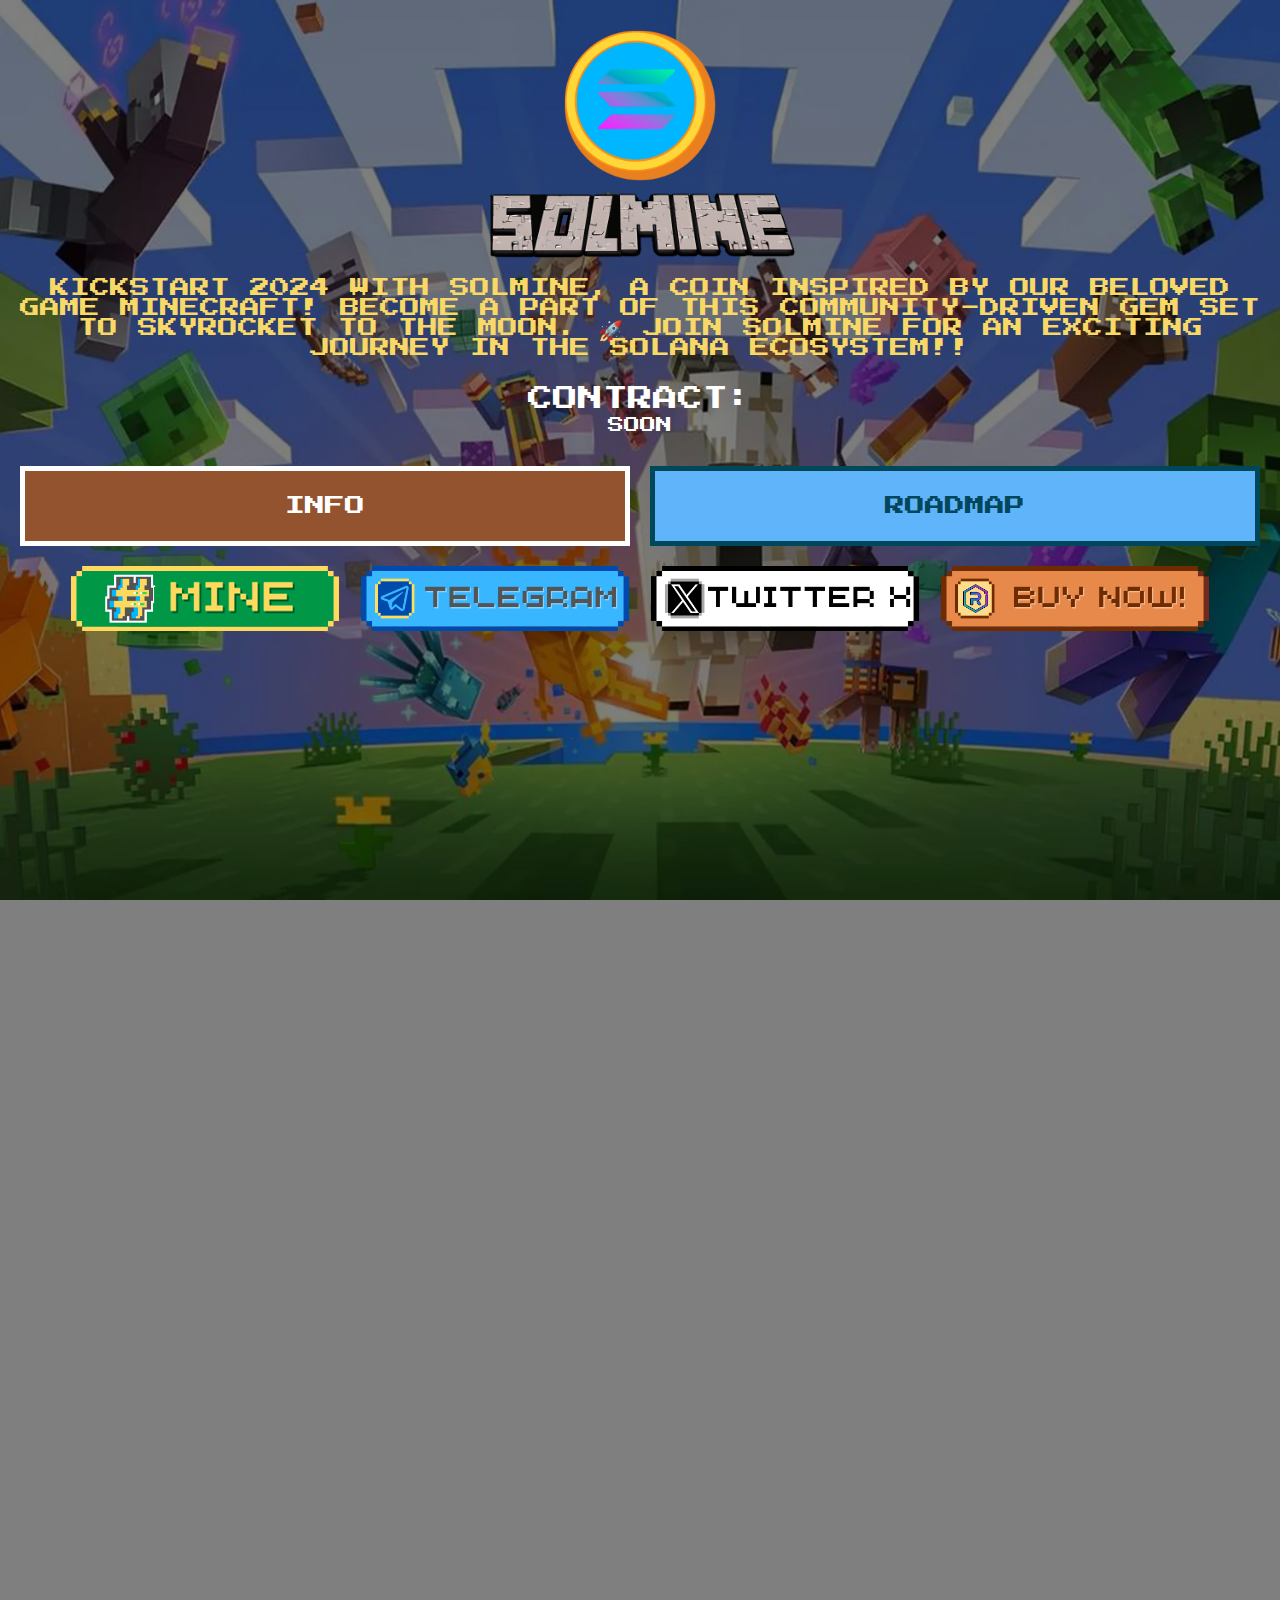
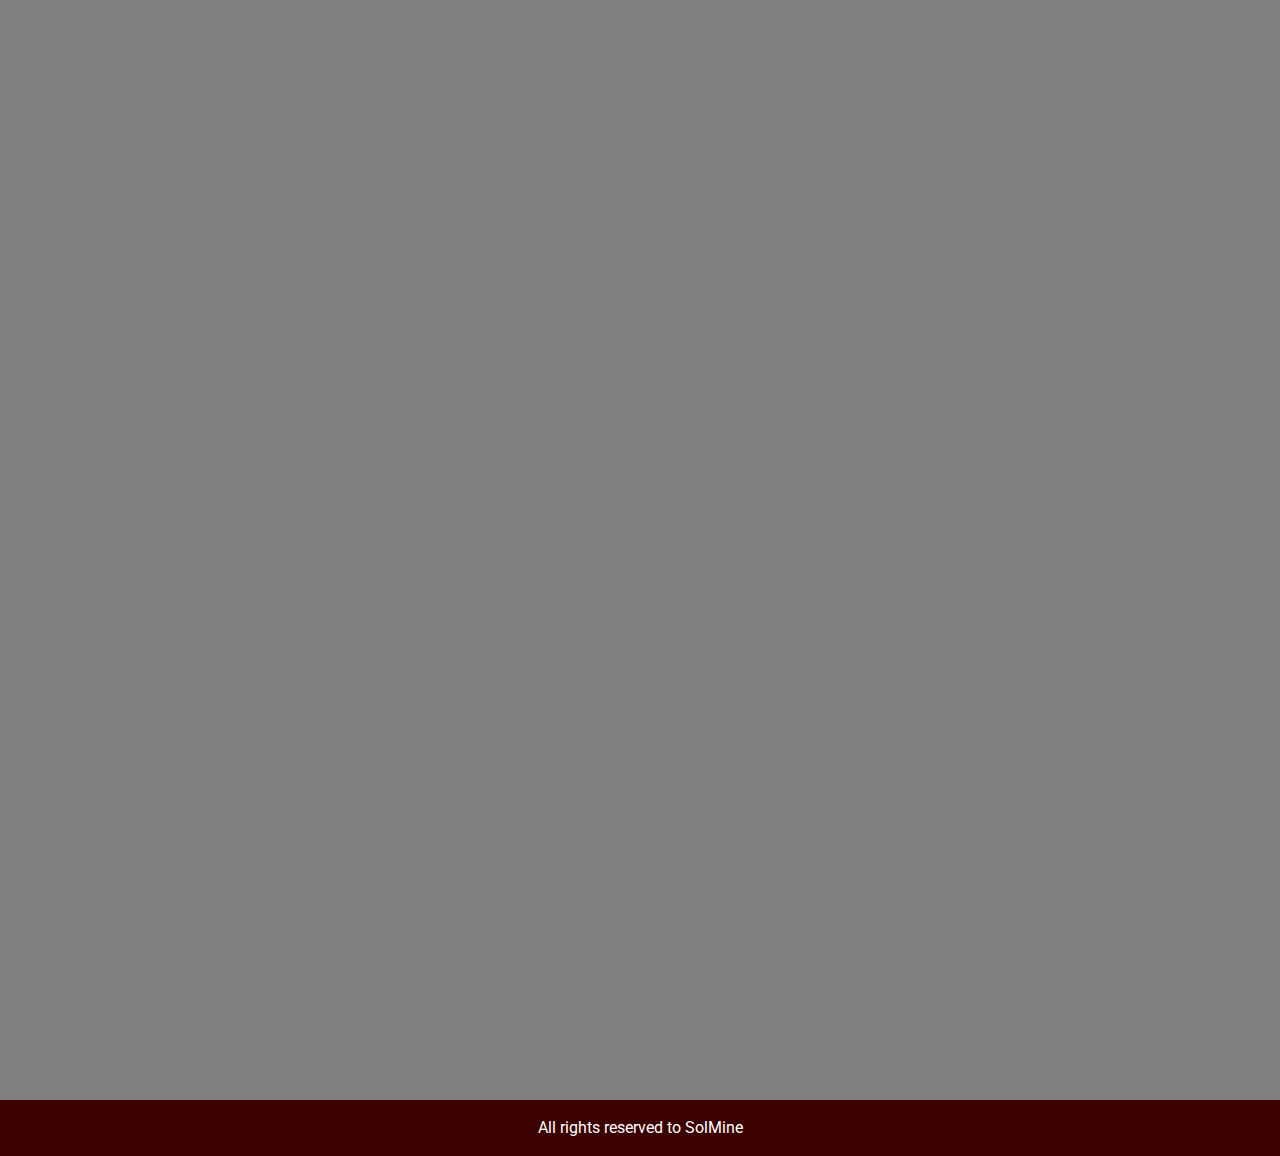
==== commit 69e98ea3: "Update index.html" ====
--- a/index.html
+++ b/index.html
@@ -4,7 +4,7 @@
 <meta http-equiv="content-type" content="text/html;charset=UTF-8" />
 <head>
 	<meta charset="UTF-8">
-		<title>SolMine Solana Token &#8211; A viral MemeToken based on MineCraft</title>
+		<title>SolMine</title>
 <meta name='robots' content='max-image-preview:large' />
 <link rel="alternate" type="application/rss+xml" title="SolMine token &raquo; Feed" href="feed/index.html" />
 <link rel="alternate" type="application/rss+xml" title="SolMine token &raquo; Comments Feed" href="comments/feed/index.html" />
@@ -78,16 +78,18 @@
 				<div class="elementor-element elementor-element-71a280d elementor-invisible elementor-widget elementor-widget-heading" data-id="71a280d" data-element_type="widget" data-settings="{&quot;_animation&quot;:&quot;slideInDown&quot;}" data-widget_type="heading.default">
 				<div class="elementor-widget-container">
 			<style>/*! elementor - v3.16.0 - 20-09-2023 */
-.elementor-heading-title{padding:0;margin:0;line-height:1}.elementor-widget-heading .elementor-heading-title[class*=elementor-size-]>a{color:inherit;font-size:inherit;line-height:inherit}.elementor-widget-heading .elementor-heading-title.elementor-size-small{font-size:15px}.elementor-widget-heading .elementor-heading-title.elementor-size-medium{font-size:19px}.elementor-widget-heading .elementor-heading-title.elementor-size-large{font-size:29px}.elementor-widget-heading .elementor-heading-title.elementor-size-xl{font-size:39px}.elementor-widget-heading .elementor-heading-title.elementor-size-xxl{font-size:59px}</style><h3 class="elementor-heading-title elementor-size-default">A viral memecoin based on MineCraft game on Solana Chain</h3>	
+.elementor-heading-title{padding:0;margin:0;line-height:1}.elementor-widget-heading .elementor-heading-title[class*=elementor-size-]>a{color:inherit;font-size:inherit;line-height:inherit}.elementor-widget-heading .elementor-heading-title.elementor-size-small{font-size:15px}.elementor-widget-heading .elementor-heading-title.elementor-size-medium{font-size:19px}.elementor-widget-heading .elementor-heading-title.elementor-size-large{font-size:29px}.elementor-widget-heading .elementor-heading-title.elementor-size-xl{font-size:39px}.elementor-widget-heading .elementor-heading-title.elementor-size-xxl{font-size:59px}</style><h3 class="elementor-heading-title elementor-size-default">Kickstart 2024 with SolMine, a coin inspired by our beloved game Minecraft! Become a part of this community-driven gem set to skyrocket to the moon.
+
+🚀 Join SolMine for an exciting journey in the Solana ecosystem!!</h3>	
 	</div>
 				</div>
 				<div class="elementor-element elementor-element-840b1c1 elementor-hidden-mobile elementor-invisible elementor-widget elementor-widget-heading" data-id="840b1c1" data-element_type="widget" data-settings="{&quot;_animation&quot;:&quot;slideInDown&quot;}" data-widget_type="heading.default">
 				<div class="elementor-widget-container">
-			<h2 class="elementor-heading-title elementor-size-default">Contract:<br><span style="font-size:16px">FYpcprsdvdeetsExkb614pC9Q56rC8rZrWtpfz5CKkoB</span></h2>		</div>
+			<h2 class="elementor-heading-title elementor-size-default">Contract:<br><span style="font-size:16px">Soon</span></h2>		</div>
 				</div>
 				<div class="elementor-element elementor-element-e2dd999 elementor-hidden-desktop elementor-hidden-tablet elementor-invisible elementor-widget elementor-widget-heading" data-id="e2dd999" data-element_type="widget" data-settings="{&quot;_animation&quot;:&quot;slideInDown&quot;}" data-widget_type="heading.default">
 				<div class="elementor-widget-container">
-			<h2 class="elementor-heading-title elementor-size-default">Contract:<br><span style="font-size:8px">FYpcprsdvdeetsExkb614pC9Q56rC8rZrWtpfz5CKkoB</span></h2>		</div>
+			<h2 class="elementor-heading-title elementor-size-default">Contract:<br><span style="font-size:8px">Soon</span></h2>		</div>
 				</div>
 		<div class="elementor-element elementor-element-8f4be4c e-grid e-con-boxed e-con e-child" data-id="8f4be4c" data-element_type="container" data-settings="{&quot;container_type&quot;:&quot;grid&quot;,&quot;grid_columns_grid&quot;:{&quot;unit&quot;:&quot;fr&quot;,&quot;size&quot;:2,&quot;sizes&quot;:[]},&quot;grid_rows_grid&quot;:{&quot;unit&quot;:&quot;fr&quot;,&quot;size&quot;:1,&quot;sizes&quot;:[]},&quot;content_width&quot;:&quot;boxed&quot;,&quot;grid_outline&quot;:&quot;yes&quot;,&quot;grid_columns_grid_tablet&quot;:{&quot;unit&quot;:&quot;fr&quot;,&quot;size&quot;:&quot;&quot;,&quot;sizes&quot;:[]},&quot;grid_columns_grid_mobile&quot;:{&quot;unit&quot;:&quot;fr&quot;,&quot;size&quot;:1,&quot;sizes&quot;:[]},&quot;grid_rows_grid_tablet&quot;:{&quot;unit&quot;:&quot;fr&quot;,&quot;size&quot;:&quot;&quot;,&quot;sizes&quot;:[]},&quot;grid_rows_grid_mobile&quot;:{&quot;unit&quot;:&quot;fr&quot;,&quot;size&quot;:&quot;&quot;,&quot;sizes&quot;:[]},&quot;grid_auto_flow&quot;:&quot;row&quot;,&quot;grid_auto_flow_tablet&quot;:&quot;row&quot;,&quot;grid_auto_flow_mobile&quot;:&quot;row&quot;}">
 					<div class="e-con-inner">
@@ -129,13 +131,13 @@
 				</div>
 				<div class="elementor-element elementor-element-7014618 elementor-widget elementor-widget-image" data-id="7014618" data-element_type="widget" data-widget_type="image.default">
 				<div class="elementor-widget-container">
-																<a href="https://twitter.com/SolmineToken" target="_blank">
+																<a href="https://twitter.com/solana_mine" target="_blank">
 							<img decoding="async" loading="lazy" width="500" height="120" src="wp-content/uploads/2023/09/SolMine-copia-2.png" class="elementor-animation-grow attachment-full size-full wp-image-71" alt="" sizes="(max-width: 500px) 100vw, 500px" />								</a>
 															</div>
 				</div>
 				<div class="elementor-element elementor-element-2e62ba2 elementor-widget elementor-widget-image" data-id="2e62ba2" data-element_type="widget" data-widget_type="image.default">
 				<div class="elementor-widget-container">
-																<a href="" target="_blank">
+																<a href="" target="https://raydium.io/swap/?inputCurrency=sol&outputCurrency=FYpcprsdvdeetsExkb614pC9Q56rC8rZrWtpfz5CKkoB&outputSymbol=MINE&inputAmount=0&fixed=in">
 							<img decoding="async" loading="lazy" width="500" height="120" src="wp-content/uploads/2023/09/SolMine-copia-3.png" class="elementor-animation-grow attachment-full size-full wp-image-75" alt=""  sizes="(max-width: 500px) 100vw, 500px" />								</a>
 															</div>
 				</div>
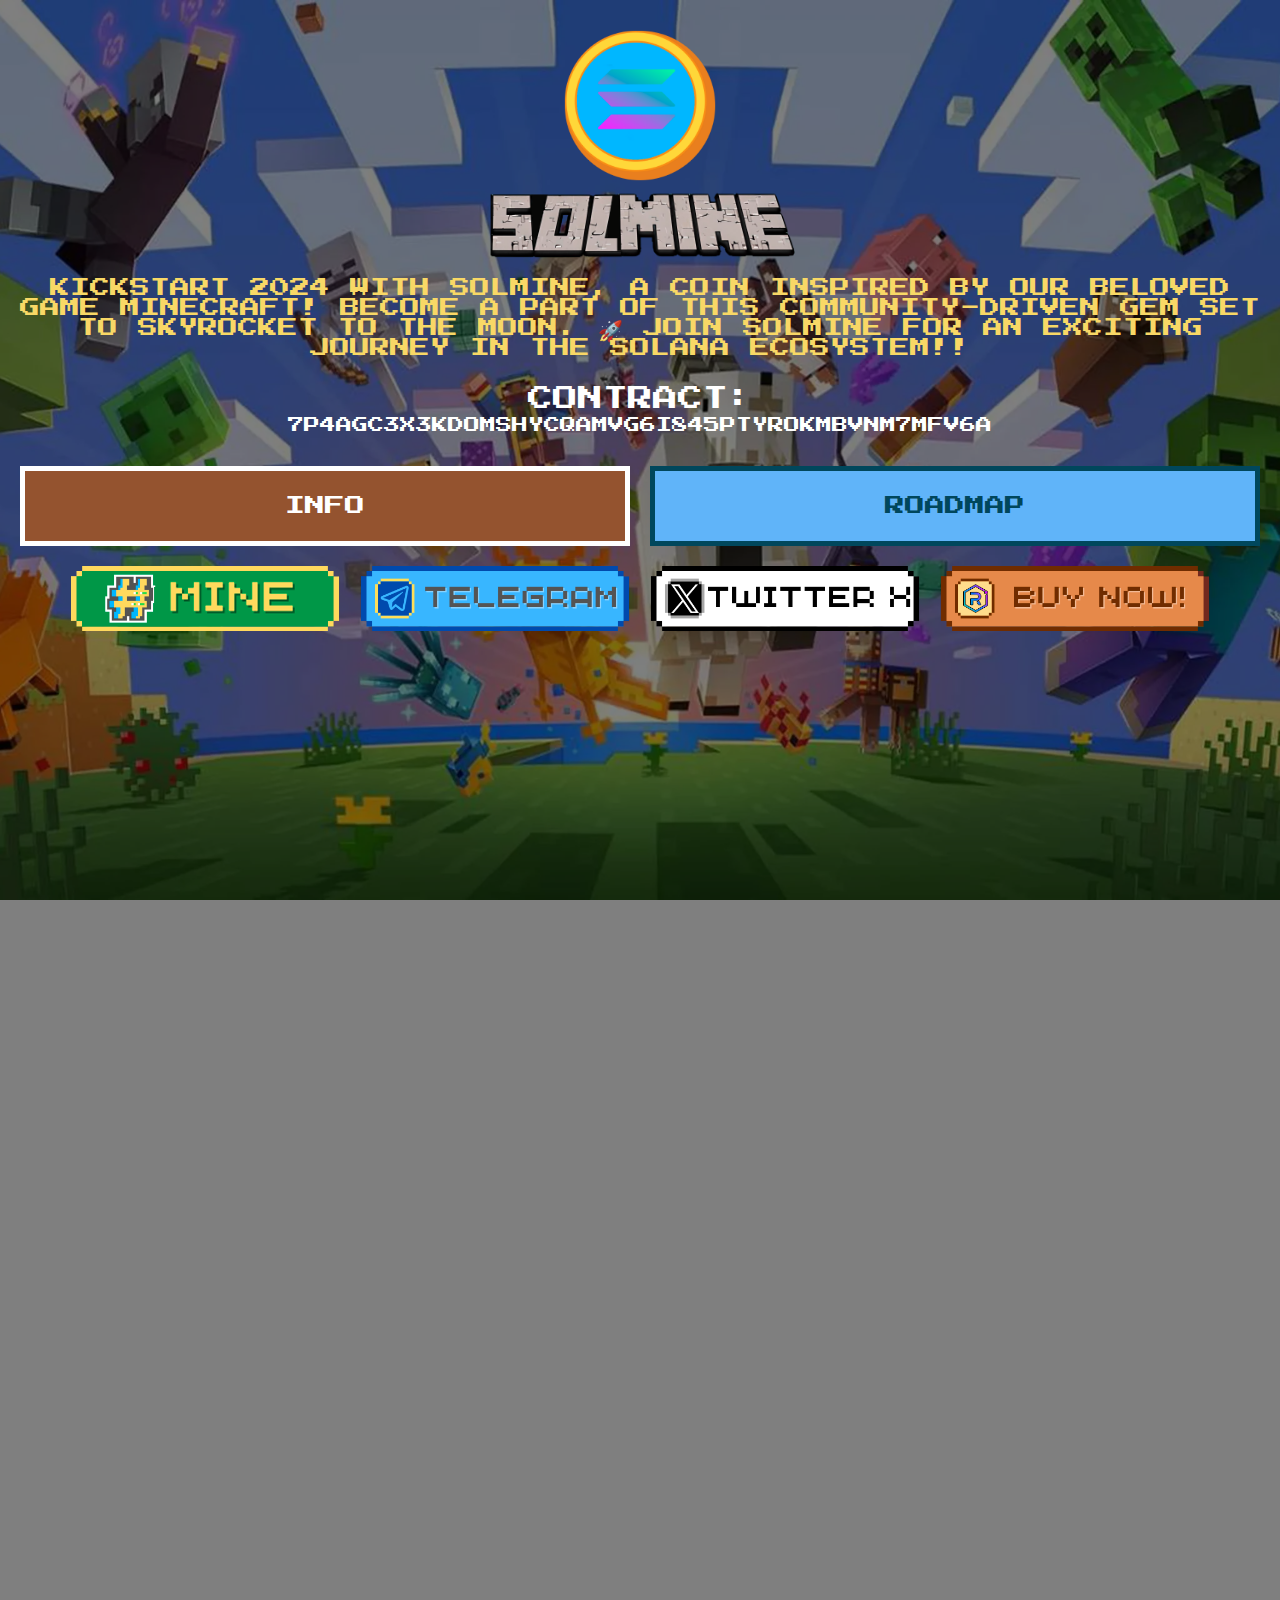
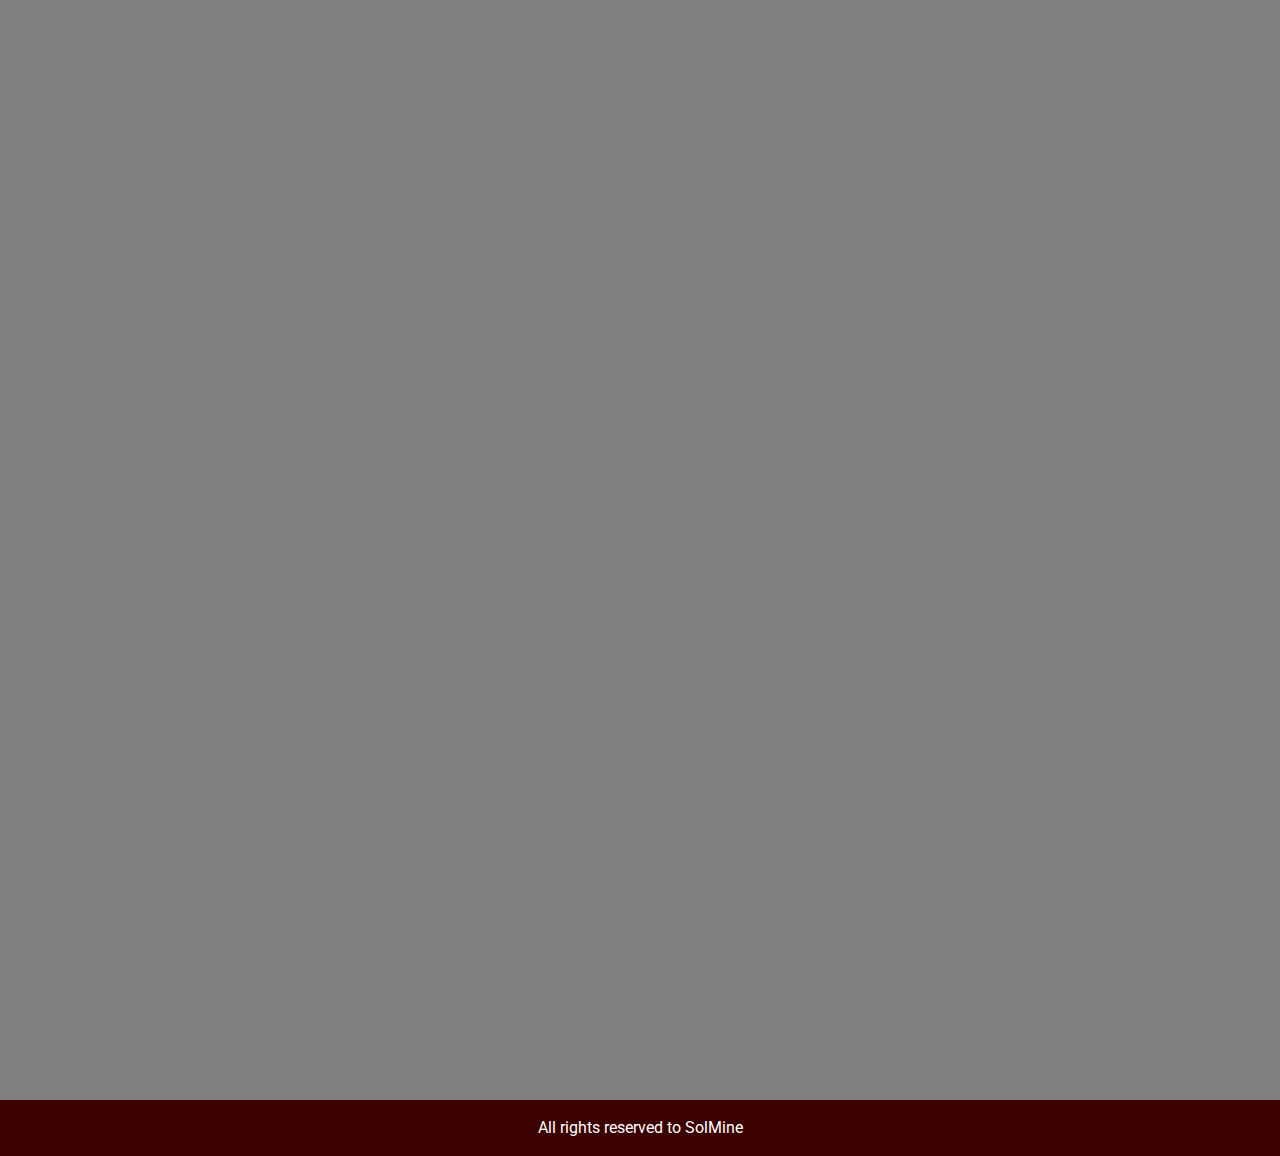
==== commit dbee7c56: "Update index.html" ====
--- a/index.html
+++ b/index.html
@@ -85,11 +85,11 @@
 				</div>
 				<div class="elementor-element elementor-element-840b1c1 elementor-hidden-mobile elementor-invisible elementor-widget elementor-widget-heading" data-id="840b1c1" data-element_type="widget" data-settings="{&quot;_animation&quot;:&quot;slideInDown&quot;}" data-widget_type="heading.default">
 				<div class="elementor-widget-container">
-			<h2 class="elementor-heading-title elementor-size-default">Contract:<br><span style="font-size:16px">Soon</span></h2>		</div>
+			<h2 class="elementor-heading-title elementor-size-default">Contract:<br><span style="font-size:16px">7p4Agc3X3KDoMsHyCqAmVG6i845PtYroKmbvNM7MFv6a</span></h2>		</div>
 				</div>
 				<div class="elementor-element elementor-element-e2dd999 elementor-hidden-desktop elementor-hidden-tablet elementor-invisible elementor-widget elementor-widget-heading" data-id="e2dd999" data-element_type="widget" data-settings="{&quot;_animation&quot;:&quot;slideInDown&quot;}" data-widget_type="heading.default">
 				<div class="elementor-widget-container">
-			<h2 class="elementor-heading-title elementor-size-default">Contract:<br><span style="font-size:8px">Soon</span></h2>		</div>
+			<h2 class="elementor-heading-title elementor-size-default">Contract:<br><span style="font-size:8px">7p4Agc3X3KDoMsHyCqAmVG6i845PtYroKmbvNM7MFv6a</span></h2>		</div>
 				</div>
 		<div class="elementor-element elementor-element-8f4be4c e-grid e-con-boxed e-con e-child" data-id="8f4be4c" data-element_type="container" data-settings="{&quot;container_type&quot;:&quot;grid&quot;,&quot;grid_columns_grid&quot;:{&quot;unit&quot;:&quot;fr&quot;,&quot;size&quot;:2,&quot;sizes&quot;:[]},&quot;grid_rows_grid&quot;:{&quot;unit&quot;:&quot;fr&quot;,&quot;size&quot;:1,&quot;sizes&quot;:[]},&quot;content_width&quot;:&quot;boxed&quot;,&quot;grid_outline&quot;:&quot;yes&quot;,&quot;grid_columns_grid_tablet&quot;:{&quot;unit&quot;:&quot;fr&quot;,&quot;size&quot;:&quot;&quot;,&quot;sizes&quot;:[]},&quot;grid_columns_grid_mobile&quot;:{&quot;unit&quot;:&quot;fr&quot;,&quot;size&quot;:1,&quot;sizes&quot;:[]},&quot;grid_rows_grid_tablet&quot;:{&quot;unit&quot;:&quot;fr&quot;,&quot;size&quot;:&quot;&quot;,&quot;sizes&quot;:[]},&quot;grid_rows_grid_mobile&quot;:{&quot;unit&quot;:&quot;fr&quot;,&quot;size&quot;:&quot;&quot;,&quot;sizes&quot;:[]},&quot;grid_auto_flow&quot;:&quot;row&quot;,&quot;grid_auto_flow_tablet&quot;:&quot;row&quot;,&quot;grid_auto_flow_mobile&quot;:&quot;row&quot;}">
 					<div class="e-con-inner">
@@ -125,7 +125,7 @@
 				</div>
 				<div class="elementor-element elementor-element-5bb5a86 elementor-widget elementor-widget-image" data-id="5bb5a86" data-element_type="widget" data-widget_type="image.default">
 				<div class="elementor-widget-container">
-																<a href="https://t.me/SolMinetoken" target="_blank">
+																<a href="https://t.me/solana_mine" target="_blank">
 							<img decoding="async" loading="lazy" width="500" height="120" src="wp-content/uploads/2023/09/SolMine-copia.png" class="elementor-animation-grow attachment-full size-full wp-image-58" alt=""  sizes="(max-width: 500px) 100vw, 500px" />								</a>
 															</div>
 				</div>
@@ -158,7 +158,7 @@
 				</div>
 				<div class="elementor-element elementor-element-c4850b3 elementor-invisible elementor-widget elementor-widget-heading" data-id="c4850b3" data-element_type="widget" data-settings="{&quot;_animation&quot;:&quot;slideInDown&quot;}" data-widget_type="heading.default">
 				<div class="elementor-widget-container">
-			<p class="elementor-heading-title elementor-size-default">Supply: 1,000,000,000<br>30% Liquidity<br>30% Private Sale<br>5% Team<br>2% Marketing<br>33% Burn
+			<p class="elementor-heading-title elementor-size-default">Supply: 1,000,000,000<br>8% Marketing<br>92% Burn
 		</div>
 				</div>
 				</div>
